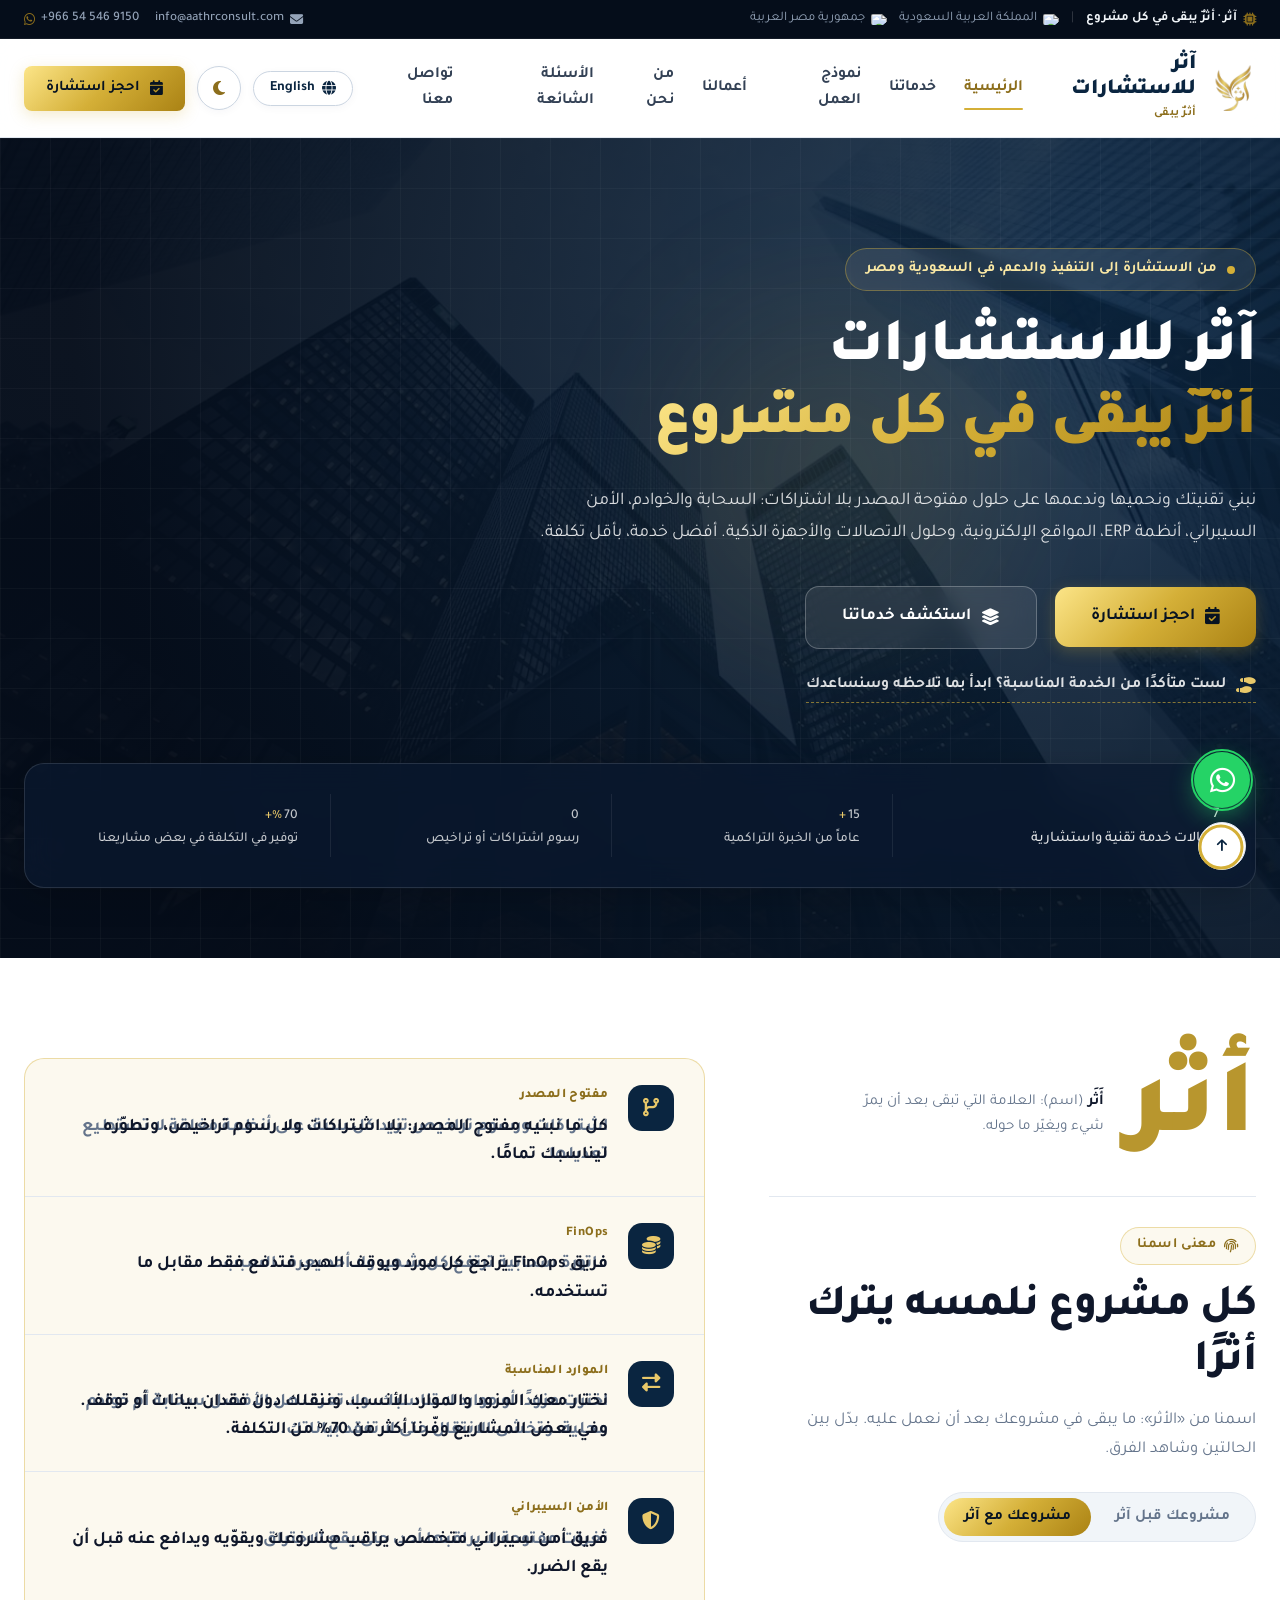
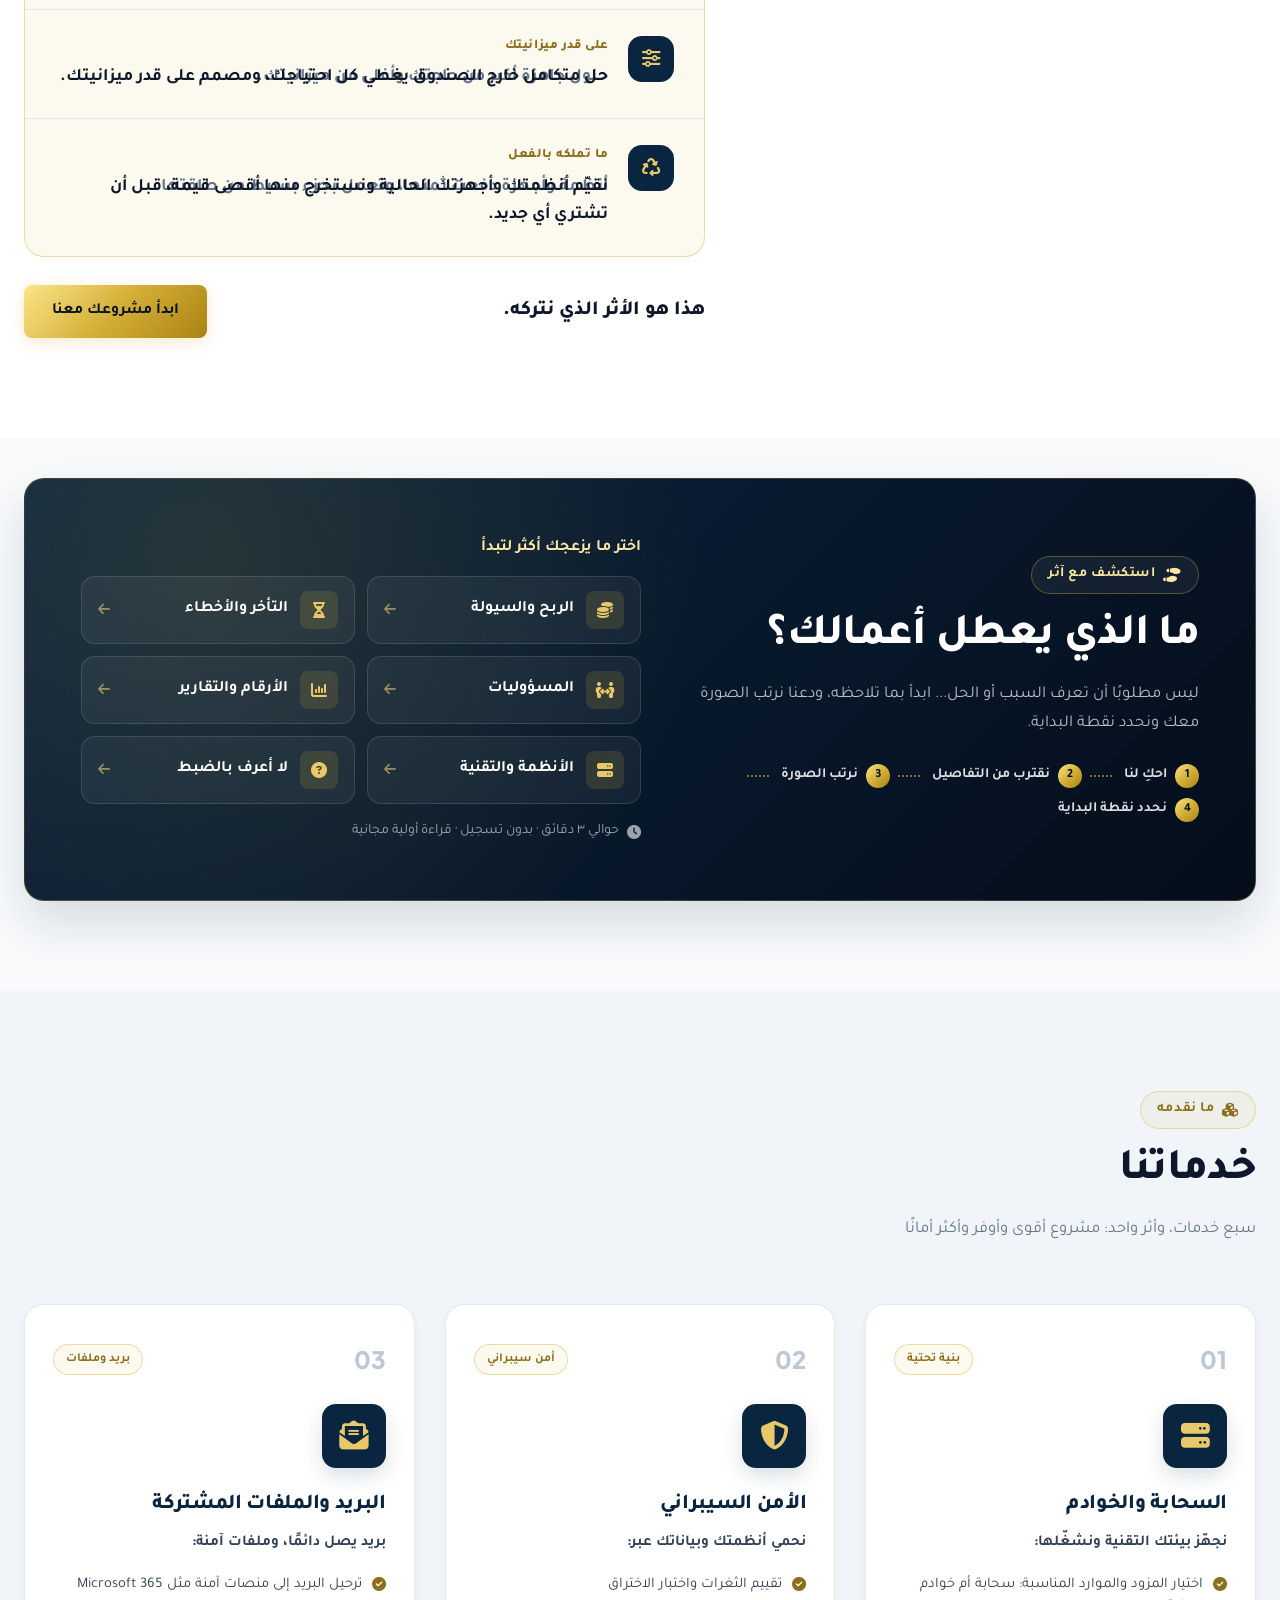
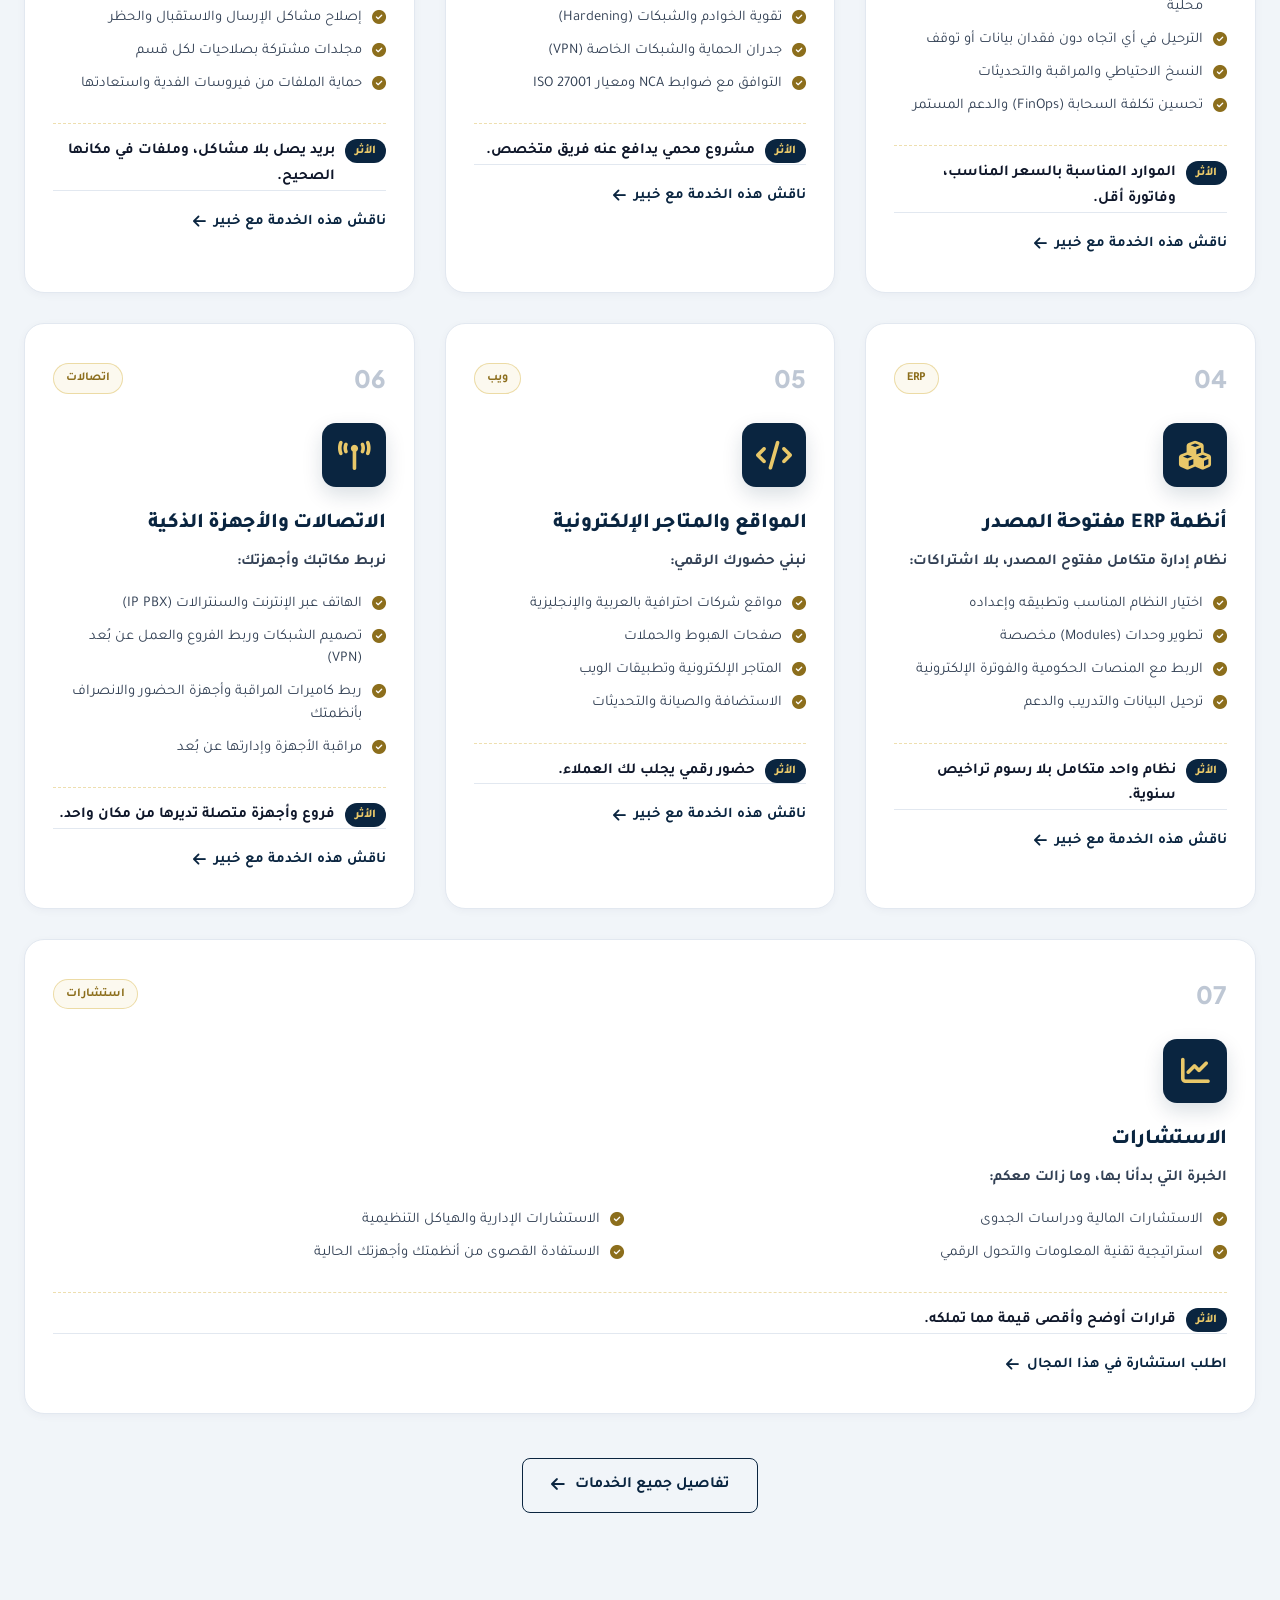
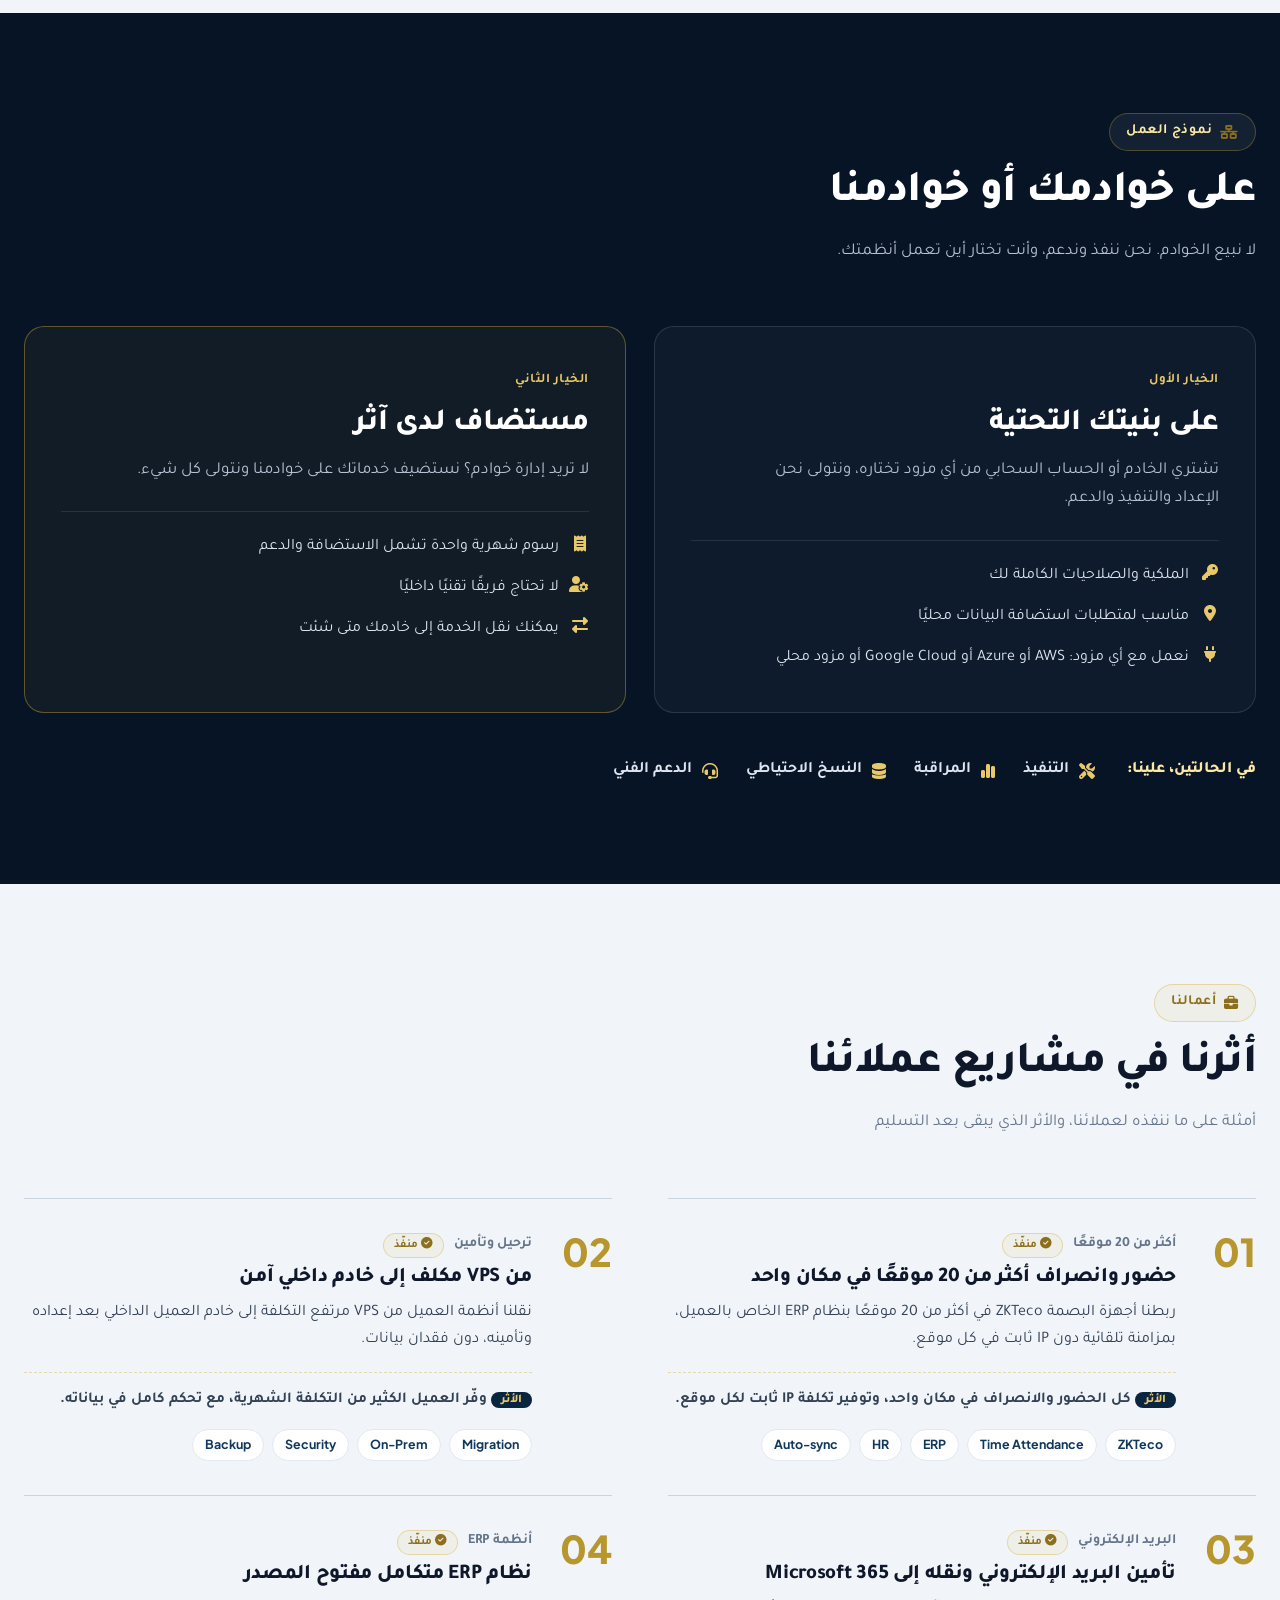
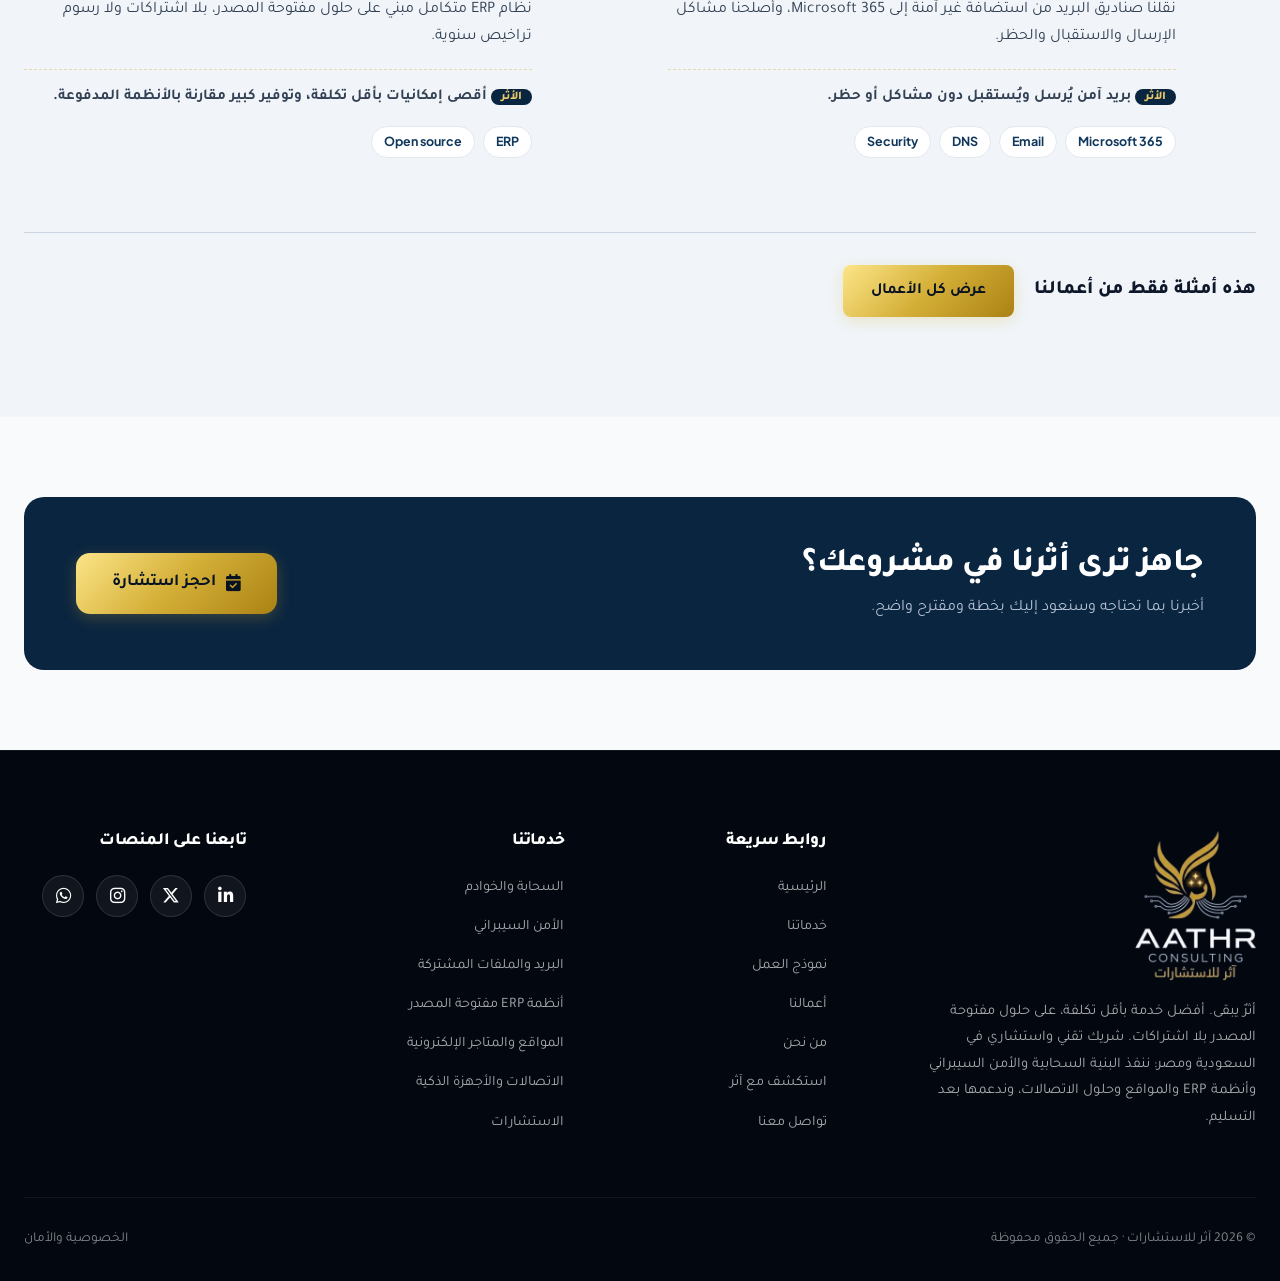
==== index.html @ d71a0e86 "Add Aathr Consulting website Bilingual (AR/EN) static site with the "Explore with Aathr" journey, ne" ====
<!DOCTYPE html>
<html lang="ar" dir="rtl" data-theme="light">

<head>
    <meta charset="UTF-8">
    <meta name="viewport" content="width=device-width, initial-scale=1.0">
    <meta name="description"
        content="آثر للاستشارات - أثرٌ يبقى: أفضل خدمة بأقل تكلفة على حلول مفتوحة المصدر بلا اشتراكات، في السعودية ومصر: السحابة والخوادم، الأمن السيبراني، أنظمة ERP مفتوحة المصدر، المواقع الإلكترونية، حلول الاتصالات والأجهزة الذكية، والاستشارات المالية والإدارية.">
    <meta name="keywords" content="حلول سحابية, أمن سيبراني, ERP مفتوح المصدر, Odoo, تطوير مواقع, سنترال IP, كاميرات مراقبة, استشارات, آثر للاستشارات, Aathr Consulting, Odoo Saudi Arabia, Odoo Egypt">
    <title>آثر للاستشارات | أثرٌ يبقى - Aathr, Impact that stays</title>

    <!-- Favicon -->
    <link rel="icon" type="image/png" sizes="32x32" href="assets/favicon-32.png">
    <link rel="icon" type="image/png" sizes="192x192" href="assets/icon-192.png">
    <link rel="apple-touch-icon" href="assets/apple-touch-icon.png">

    <!-- Preload the hero background (LCP element) -->
    <link rel="preload" as="image" href="assets/hero_bg.webp" type="image/webp">

    <!-- Preload the solid icon webfont: used above the fold (header, hero) before Font Awesome's CSS would otherwise discover it -->
    <link rel="preload" as="font" type="font/woff2" href="https://cdnjs.cloudflare.com/ajax/libs/font-awesome/6.4.0/webfonts/fa-solid-900.woff2" crossorigin>

    <!-- Google Fonts: Tajawal & Plus Jakarta Sans -->
    <link rel="preconnect" href="https://fonts.googleapis.com">
    <link rel="preconnect" href="https://fonts.gstatic.com" crossorigin>
    <link href="https://fonts.googleapis.com/css2?family=Plus+Jakarta+Sans:wght@400;500;600;700;800&family=Tajawal:wght@400;500;700;800;900&display=swap" rel="stylesheet">

    <!-- Font Awesome 6.4 -->
    <link rel="stylesheet" href="https://cdnjs.cloudflare.com/ajax/libs/font-awesome/6.4.0/css/all.min.css">

    <!-- Main Stylesheet -->
    <link rel="stylesheet" href="style.css">
</head>

<body>

    <!-- Skip Navigation for Accessibility -->
    <a href="#main-content" class="skip-link" data-lang="ar">تخطي إلى المحتوى الرئيسي</a>
    <a href="#main-content" class="skip-link" data-lang="en" style="display: none;">Skip to main content</a>

    <!-- Top Announcement / Regional Trust Bar -->
    <div class="top-announcement-bar">
        <div class="container announcement-content">
            <div class="announcement-badges">
                <span class="badge-pill">
                    <i class="fas fa-microchip text-gold"></i>
                    <span data-lang="ar">آثر · أثرٌ يبقى في كل مشروع</span>
                    <span data-lang="en" style="display: none;">Aathr · Impact that stays, in every project</span>
                </span>
                <span class="badge-separator">|</span>
                <span class="badge-item">
                    <img src="https://flagcdn.com/w20/sa.png" alt="KSA" class="flag-icon-xs">
                    <span data-lang="ar">المملكة العربية السعودية</span>
                    <span data-lang="en" style="display: none;">Saudi Arabia</span>
                </span>
                <span class="badge-item">
                    <img src="https://flagcdn.com/w20/eg.png" alt="Egypt" class="flag-icon-xs">
                    <span data-lang="ar">جمهورية مصر العربية</span>
                    <span data-lang="en" style="display: none;">Egypt</span>
                </span>
            </div>
            <div class="announcement-direct-contact">
                <a href="mailto:info@aathrconsult.com" class="top-link"><i class="fas fa-envelope"></i> info@aathrconsult.com</a>
                <a href="tel:+966545469150" class="top-link" dir="ltr"><i class="fab fa-whatsapp text-gold"></i> +966 54 546 9150</a>
            </div>
        </div>
    </div>

    <!-- Main Navigation Header -->
    <header class="header" id="mainHeader">
        <div class="container header-container">
            <a href="index.html" class="logo" aria-label="Aathr Consulting Home">
                <img src="assets/logo-mark.png" alt="Aathr Consulting Logo" class="brand-logo" width="46" height="46">
                <div class="logo-text-group">
                    <span class="logo-title" data-lang="ar">آثر للاستشارات</span>
                    <span class="logo-title" data-lang="en" style="display: none;">Aathr Consulting</span>
                    <span class="logo-tagline" data-lang="ar">أثرٌ يبقى</span>
                    <span class="logo-tagline" data-lang="en" style="display: none;">Impact that stays</span>
                </div>
            </a>

            <!-- Desktop & Mobile Navigation Links -->
            <nav class="nav" id="main-nav" role="navigation" aria-label="Main navigation">
                <ul class="nav-list">
                    <li>
                        <a href="index.html" class="nav-link active" aria-current="page" data-lang="ar">الرئيسية</a>
                        <a href="index.html" class="nav-link active" aria-current="page" data-lang="en" style="display: none;">Home</a>
                    </li>
                    <li>
                        <a href="services.html" class="nav-link" data-lang="ar">خدماتنا</a>
                        <a href="services.html" class="nav-link" data-lang="en" style="display: none;">Services</a>
                    </li>
                    <li>
                        <a href="how-we-work.html" class="nav-link" data-lang="ar">نموذج العمل</a>
                        <a href="how-we-work.html" class="nav-link" data-lang="en" style="display: none;">How We Work</a>
                    </li>
                    <li>
                        <a href="ourwork.html" class="nav-link" data-lang="ar">أعمالنا</a>
                        <a href="ourwork.html" class="nav-link" data-lang="en" style="display: none;">Our Work</a>
                    </li>
                    <li>
                        <a href="about.html" class="nav-link" data-lang="ar">من نحن</a>
                        <a href="about.html" class="nav-link" data-lang="en" style="display: none;">About Us</a>
                    </li>
                    <li>
                        <a href="faq.html" class="nav-link" data-lang="ar">الأسئلة الشائعة</a>
                        <a href="faq.html" class="nav-link" data-lang="en" style="display: none;">FAQ</a>
                    </li>
                    <li>
                        <a href="contact.html" class="nav-link" data-lang="ar">تواصل معنا</a>
                        <a href="contact.html" class="nav-link" data-lang="en" style="display: none;">Contact Us</a>
                    </li>
                </ul>

                <div class="mobile-nav-cta">
                    <a href="contact.html#consultation" class="btn btn-primary btn-block">
                        <span data-lang="ar">احجز استشارة</span>
                        <span data-lang="en" style="display: none;">Book a Consultation</span>
                    </a>
                </div>
            </nav>

            <!-- Header Utilities (Language, Theme, CTA) -->
            <div class="header-actions">
                <button id="langToggle" class="lang-toggle-btn" aria-label="Toggle Language">
                    <i class="fas fa-globe"></i>
                    <span id="langText">English</span>
                </button>

                <button id="themeToggle" class="theme-toggle-btn" aria-label="Toggle dark and light mode">
                    <i class="fas fa-moon moon-icon"></i>
                    <i class="fas fa-sun sun-icon"></i>
                </button>

                <a href="contact.html#consultation" class="btn btn-primary btn-header-cta hide-on-mobile">
                    <i class="fas fa-calendar-check"></i>
                    <span data-lang="ar">احجز استشارة</span>
                    <span data-lang="en" style="display: none;">Book a Consultation</span>
                </a>

                <button class="mobile-menu-btn" aria-label="Toggle navigation menu" aria-expanded="false" aria-controls="main-nav">
                    <span class="hamburger-line"></span>
                    <span class="hamburger-line"></span>
                    <span class="hamburger-line"></span>
                </button>
            </div>
        </div>
    </header>

    <!-- Mobile Drawer Overlay -->
    <div class="mobile-menu-overlay" aria-hidden="true"></div>

    <main id="main-content">

        <!-- ================= HERO SECTION ================= -->
        <section id="hero" class="hero-section">
            <div class="hero-backdrop">
                <div class="hero-gradient-overlay"></div>
                <div class="hero-mesh-glow"></div>
                <div class="hero-grid-pattern"></div>
            </div>

            <div class="container hero-container">
                <div class="hero-content">
                    <div class="hero-pill-badge" data-reveal="fade-up">
                        <span class="pulse-dot"></span>
                        <span data-lang="ar">من الاستشارة إلى التنفيذ والدعم، في السعودية ومصر</span>
                        <span data-lang="en" style="display: none;">From advice to implementation and support, across KSA & Egypt</span>
                    </div>

                    <h1 class="hero-main-title" data-reveal="fade-up" data-delay="100">
                        <span data-lang="ar">
                            آثر للاستشارات <br>
                            <span class="text-gold-gradient">أثرٌ يبقى في كل مشروع</span>
                        </span>
                        <span data-lang="en" style="display: none;" class="text-ltr">
                            Aathr Consulting <br>
                            <span class="text-gold-gradient">Impact that stays, in every project</span>
                        </span>
                    </h1>

                    <p class="hero-subtext" data-reveal="fade-up" data-delay="200">
                        <span data-lang="ar">
                            نبني تقنيتك ونحميها وندعمها على حلول مفتوحة المصدر بلا اشتراكات: السحابة والخوادم، الأمن السيبراني، أنظمة ERP، المواقع الإلكترونية، وحلول الاتصالات والأجهزة الذكية. أفضل خدمة، بأقل تكلفة.
                        </span>
                        <span data-lang="en" style="display: none;" class="text-ltr">
                            We build, secure and support your technology on open-source solutions with no subscriptions: cloud and servers, cybersecurity, ERP, websites, communications and IP devices. The best service, at the lowest cost.
                        </span>
                    </p>

                    <div class="hero-cta-group" data-reveal="fade-up" data-delay="300">
                        <a href="contact.html#consultation" class="btn btn-primary btn-lg">
                            <i class="fas fa-calendar-check"></i>
                            <span data-lang="ar">احجز استشارة</span>
                            <span data-lang="en" style="display: none;">Book a Consultation</span>
                        </a>

                        <a href="services.html" class="btn btn-outline-glass btn-lg">
                            <i class="fas fa-layer-group"></i>
                            <span data-lang="ar">استكشف خدماتنا</span>
                            <span data-lang="en" style="display: none;">Explore Our Services</span>
                        </a>
                    </div>

                    <a href="explore.html" class="hero-explore-link" data-reveal="fade-up" data-delay="350">
                        <i class="fas fa-shoe-prints"></i>
                        <span data-lang="ar">لست متأكدًا من الخدمة المناسبة؟ ابدأ بما تلاحظه وسنساعدك</span>
                        <span data-lang="en" style="display: none;">Not sure which service you need? Start with what you notice</span>
                    </a>
                </div>
            </div>

            <!-- Hero Trust Stats Ribbon -->
            <div class="hero-stats-wrapper">
                <div class="container">
                    <div class="hero-stats-grid">
                        <div class="stat-card stat-card--lead" data-reveal="fade-up" data-delay="100">
                            <div class="stat-info">
                                <p class="stat-number"><span class="counter" data-target="7">7</span></p>
                                <p data-lang="ar">مجالات خدمة تقنية واستشارية</p>
                                <p data-lang="en" style="display: none;">Technology & Consulting Service Lines</p>
                            </div>
                        </div>

                        <div class="stat-card" data-reveal="fade-up" data-delay="200">
                            <div class="stat-info">
                                <p class="stat-number"><span class="counter" data-target="15">15</span><span class="stat-plus">+</span></p>
                                <p data-lang="ar">عاماً من الخبرة التراكمية</p>
                                <p data-lang="en" style="display: none;">Years Cumulative Expertise</p>
                            </div>
                        </div>

                        <div class="stat-card" data-reveal="fade-up" data-delay="300">
                            <div class="stat-info">
                                <p class="stat-number">0</p>
                                <p data-lang="ar">رسوم اشتراكات أو تراخيص</p>
                                <p data-lang="en" style="display: none;">Subscription or license fees</p>
                            </div>
                        </div>

                        <div class="stat-card" data-reveal="fade-up" data-delay="400">
                            <div class="stat-info">
                                <p class="stat-number"><span class="counter" data-target="70">70</span><span class="stat-plus">%+</span></p>
                                <p data-lang="ar">توفير في التكلفة في بعض مشاريعنا</p>
                                <p data-lang="en" style="display: none;">Cost savings on some of our projects</p>
                            </div>
                        </div>
                    </div>
                </div>
            </div>
        </section>

        <!-- ================= IMPACT SECTION ================= -->
        <section id="impact" class="section impact-section" data-state="after">
            <div class="container impact-layout">
                <div class="impact-intro" data-reveal="fade-up">
                    <div class="impact-word">
                        <span class="impact-word-glyph" lang="ar">أثر</span>
                        <div class="impact-word-def">
                            <p data-lang="ar"><strong>أَثَر</strong> (اسم): العلامة التي تبقى بعد أن يمرّ شيء ويغيّر ما حوله.</p>
                            <p data-lang="en" style="display: none;" class="text-ltr"><strong>athar</strong> (noun): the mark that remains after something passes and changes what's around it.</p>
                        </div>
                    </div>

                    <div class="section-header section-header--start">
                        <span class="section-badge">
                            <i class="fas fa-fingerprint text-gold"></i>
                            <span data-lang="ar">معنى اسمنا</span>
                            <span data-lang="en" style="display: none;">The meaning of our name</span>
                        </span>
                        <h2 class="section-title" data-lang="ar">كل مشروع نلمسه يترك أثرًا</h2>
                        <h2 class="section-title text-ltr" data-lang="en" style="display: none;">Every project we touch leaves an athar</h2>
                        <p class="section-subtitle" data-lang="ar">اسمنا من «الأثر»: ما يبقى في مشروعك بعد أن نعمل عليه. بدّل بين الحالتين وشاهد الفرق.</p>
                        <p class="section-subtitle text-ltr" data-lang="en" style="display: none;">Our name comes from athar, Arabic for impact: what stays in your project after we've worked on it. Switch between the two and see the difference.</p>
                    </div>

                    <div class="impact-switch" role="group" aria-label="Before and with Aathr">
                        <button type="button" class="impact-switch-btn" data-impact-state="before" aria-pressed="false">
                            <span data-lang="ar">مشروعك قبل آثر</span>
                            <span data-lang="en" style="display: none;">Your project before Aathr</span>
                        </button>
                        <button type="button" class="impact-switch-btn" data-impact-state="after" aria-pressed="true">
                            <span data-lang="ar">مشروعك مع آثر</span>
                            <span data-lang="en" style="display: none;">Your project with Aathr</span>
                        </button>
                    </div>
                </div>

                <div class="impact-board" data-reveal="fade-up" data-delay="150">
                    <ol class="impact-rows">
                        <li class="impact-row" style="--i: 0">
                            <div class="impact-row-icon"><i class="fas fa-code-branch"></i></div>
                            <span class="impact-label" data-lang="ar">مفتوح المصدر</span>
                            <span class="impact-label" data-lang="en" style="display: none;">Open source</span>
                            <div class="impact-statement">
                                <div class="impact-before">
                                    <p data-lang="ar">اشتراكات ورسوم تراخيص تزيد كل سنة، على أنظمة مغلقة لا تستطيع تعديلها.</p>
                                    <p data-lang="en" style="display: none;" class="text-ltr">Subscriptions and license fees that grow every year, on closed systems you can't change.</p>
                                </div>
                                <div class="impact-after">
                                    <p data-lang="ar">كل ما نبنيه مفتوح المصدر: بلا اشتراكات ولا رسوم تراخيص، ونطوّره ليناسبك تمامًا.</p>
                                    <p data-lang="en" style="display: none;" class="text-ltr">Everything we build is open source: no subscriptions, no license fees, and developed to fit you exactly.</p>
                                </div>
                            </div>
                        </li>

                        <li class="impact-row" style="--i: 1">
                            <div class="impact-row-icon"><i class="fas fa-coins"></i></div>
                            <span class="impact-label" data-lang="ar">FinOps</span>
                            <span class="impact-label" data-lang="en" style="display: none;">FinOps</span>
                            <div class="impact-statement">
                                <div class="impact-before">
                                    <p data-lang="ar">فاتورة سحابية ترتفع كل شهر، ولا أحد يعرف السبب.</p>
                                    <p data-lang="en" style="display: none;" class="text-ltr">A cloud bill that climbs every month, and nobody knows why.</p>
                                </div>
                                <div class="impact-after">
                                    <p data-lang="ar">فريق FinOps يراجع كل مورد ويوقف الهدر، فتدفع فقط مقابل ما تستخدمه.</p>
                                    <p data-lang="en" style="display: none;" class="text-ltr">A FinOps team reviews every resource and stops the waste, so you pay only for what you use.</p>
                                </div>
                            </div>
                        </li>

                        <li class="impact-row" style="--i: 2">
                            <div class="impact-row-icon"><i class="fas fa-right-left"></i></div>
                            <span class="impact-label" data-lang="ar">الموارد المناسبة</span>
                            <span class="impact-label" data-lang="en" style="display: none;">The right resources</span>
                            <div class="impact-statement">
                                <div class="impact-before">
                                    <p data-lang="ar">اخترت مزودًا أو موارد لا تناسبك، ولا تعرف هل الأفضل سحابة أم خوادم محلية، وتخشى الانتقال حتى لا تفقد بياناتك.</p>
                                    <p data-lang="en" style="display: none;" class="text-ltr">You picked a provider or resources that don't fit, can't tell whether cloud or on-premise is better, and fear moving in case you lose data.</p>
                                </div>
                                <div class="impact-after">
                                    <p data-lang="ar">نختار معك المزود والموارد الأنسب، وننقلك دون فقدان بيانات أو توقف. وفي بعض المشاريع وفّرنا أكثر من 70% من التكلفة.</p>
                                    <p data-lang="en" style="display: none;" class="text-ltr">We choose the right provider and resources with you, and move you with no data loss or downtime. On some projects we've cut costs by more than 70%.</p>
                                </div>
                            </div>
                        </li>

                        <li class="impact-row" style="--i: 3">
                            <div class="impact-row-icon"><i class="fas fa-shield-halved"></i></div>
                            <span class="impact-label" data-lang="ar">الأمن السيبراني</span>
                            <span class="impact-label" data-lang="en" style="display: none;">Cybersecurity</span>
                            <div class="impact-statement">
                                <div class="impact-before">
                                    <p data-lang="ar">ثغرات مفتوحة لا يراقبها أحد، حتى يقع الاختراق.</p>
                                    <p data-lang="en" style="display: none;" class="text-ltr">Open gaps nobody is watching, until the breach happens.</p>
                                </div>
                                <div class="impact-after">
                                    <p data-lang="ar">فريق أمن سيبراني متخصص يراقب مشروعك ويقوّيه ويدافع عنه قبل أن يقع الضرر.</p>
                                    <p data-lang="en" style="display: none;" class="text-ltr">A dedicated cybersecurity team that monitors, hardens and defends your project before damage is done.</p>
                                </div>
                            </div>
                        </li>

                        <li class="impact-row" style="--i: 4">
                            <div class="impact-row-icon"><i class="fas fa-sliders"></i></div>
                            <span class="impact-label" data-lang="ar">على قدر ميزانيتك</span>
                            <span class="impact-label" data-lang="en" style="display: none;">Sized to your budget</span>
                            <div class="impact-statement">
                                <div class="impact-before">
                                    <p data-lang="ar">حلول جاهزة أكبر من حاجتك وأغلى من ميزانيتك.</p>
                                    <p data-lang="en" style="display: none;" class="text-ltr">Off-the-shelf packages bigger than your needs and pricier than your budget.</p>
                                </div>
                                <div class="impact-after">
                                    <p data-lang="ar">حل متكامل خارج الصندوق يغطي كل احتياجك، ومصمم على قدر ميزانيتك.</p>
                                    <p data-lang="en" style="display: none;" class="text-ltr">An out-of-the-box solution that covers everything you need, sized to your budget.</p>
                                </div>
                            </div>
                        </li>

                        <li class="impact-row" style="--i: 5">
                            <div class="impact-row-icon"><i class="fas fa-recycle"></i></div>
                            <span class="impact-label" data-lang="ar">ما تملكه بالفعل</span>
                            <span class="impact-label" data-lang="en" style="display: none;">What you already own</span>
                            <div class="impact-statement">
                                <div class="impact-before">
                                    <p data-lang="ar">أنظمة وأجهزة دفعت ثمنها، وتعمل بجزء بسيط من طاقتها.</p>
                                    <p data-lang="en" style="display: none;" class="text-ltr">Systems and hardware you paid for, running at a fraction of their capacity.</p>
                                </div>
                                <div class="impact-after">
                                    <p data-lang="ar">نقيّم أنظمتك وأجهزتك الحالية ونستخرج منها أقصى قيمة، قبل أن تشتري أي جديد.</p>
                                    <p data-lang="en" style="display: none;" class="text-ltr">We assess your current systems and hardware and get the most out of them, before you buy anything new.</p>
                                </div>
                            </div>
                        </li>
                    </ol>

                    <div class="impact-outro">
                        <p data-lang="ar">هذا هو الأثر الذي نتركه.</p>
                        <p data-lang="en" style="display: none;" class="text-ltr">That's the athar we leave.</p>
                        <a href="contact.html#consultation" class="btn btn-primary">
                            <span data-lang="ar">ابدأ مشروعك معنا</span>
                            <span data-lang="en" style="display: none;">Start your project with us</span>
                        </a>
                    </div>
                </div>
            </div>
        </section>

        <!-- ================= EXPLORE TEASER (first question of the journey) ================= -->
        <section id="explore-teaser" class="section explore-teaser-section">
            <div class="container">
                <div class="explore-teaser" data-reveal="fade-up">
                    <div class="explore-teaser-intro">
                        <span class="section-badge"><i class="fas fa-shoe-prints"></i>
                            <span data-lang="ar">استكشف مع آثر</span>
                            <span data-lang="en" style="display: none;">Explore with Aathr</span>
                        </span>
                        <h2 class="section-title" data-lang="ar">ما الذي يعطل أعمالك؟</h2>
                        <h2 class="section-title text-ltr" data-lang="en" style="display: none;">What is holding your business back?</h2>
                        <p class="section-subtitle" data-lang="ar">ليس مطلوبًا أن تعرف السبب أو الحل... ابدأ بما تلاحظه، ودعنا نرتب الصورة معك ونحدد نقطة البداية.</p>
                        <p class="section-subtitle text-ltr" data-lang="en" style="display: none;">You don't need to know the cause or the fix. Start with what you notice, and we'll put the picture together and find your starting point.</p>
                        <ol class="explore-teaser-steps">
                            <li><span data-lang="ar">احكِ لنا</span><span data-lang="en" style="display: none;">Tell us</span></li>
                            <li><span data-lang="ar">نقترب من التفاصيل</span><span data-lang="en" style="display: none;">A closer look</span></li>
                            <li><span data-lang="ar">نرتب الصورة</span><span data-lang="en" style="display: none;">Putting it together</span></li>
                            <li><span data-lang="ar">نحدد نقطة البداية</span><span data-lang="en" style="display: none;">Your starting point</span></li>
                        </ol>
                    </div>
                    <div class="explore-teaser-picker">
                        <p class="explore-teaser-prompt">
                            <span data-lang="ar">اختر ما يزعجك أكثر لتبدأ</span>
                            <span data-lang="en" style="display: none;">Pick what bothers you most to begin</span>
                        </p>
                        <div class="explore-teaser-chips">
                            <a href="explore.html?start=profit" class="explore-teaser-chip">
                                <span class="explore-teaser-chip-icon"><i class="fas fa-coins"></i></span>
                                <span data-lang="ar">الربح والسيولة</span>
                                <span data-lang="en" style="display: none;">Profit & cash flow</span>
                                <i class="fas fa-arrow-left explore-teaser-arrow ar-icon"></i>
                                <i class="fas fa-arrow-right explore-teaser-arrow en-icon" style="display: none;"></i>
                            </a>
                            <a href="explore.html?start=delays" class="explore-teaser-chip">
                                <span class="explore-teaser-chip-icon"><i class="fas fa-hourglass-half"></i></span>
                                <span data-lang="ar">التأخر والأخطاء</span>
                                <span data-lang="en" style="display: none;">Delays & errors</span>
                                <i class="fas fa-arrow-left explore-teaser-arrow ar-icon"></i>
                                <i class="fas fa-arrow-right explore-teaser-arrow en-icon" style="display: none;"></i>
                            </a>
                            <a href="explore.html?start=roles" class="explore-teaser-chip">
                                <span class="explore-teaser-chip-icon"><i class="fas fa-people-arrows"></i></span>
                                <span data-lang="ar">المسؤوليات</span>
                                <span data-lang="en" style="display: none;">Responsibilities</span>
                                <i class="fas fa-arrow-left explore-teaser-arrow ar-icon"></i>
                                <i class="fas fa-arrow-right explore-teaser-arrow en-icon" style="display: none;"></i>
                            </a>
                            <a href="explore.html?start=reports" class="explore-teaser-chip">
                                <span class="explore-teaser-chip-icon"><i class="fas fa-chart-column"></i></span>
                                <span data-lang="ar">الأرقام والتقارير</span>
                                <span data-lang="en" style="display: none;">Numbers & reports</span>
                                <i class="fas fa-arrow-left explore-teaser-arrow ar-icon"></i>
                                <i class="fas fa-arrow-right explore-teaser-arrow en-icon" style="display: none;"></i>
                            </a>
                            <a href="explore.html?start=tech" class="explore-teaser-chip">
                                <span class="explore-teaser-chip-icon"><i class="fas fa-server"></i></span>
                                <span data-lang="ar">الأنظمة والتقنية</span>
                                <span data-lang="en" style="display: none;">Systems & technology</span>
                                <i class="fas fa-arrow-left explore-teaser-arrow ar-icon"></i>
                                <i class="fas fa-arrow-right explore-teaser-arrow en-icon" style="display: none;"></i>
                            </a>
                            <a href="explore.html?start=unknown" class="explore-teaser-chip">
                                <span class="explore-teaser-chip-icon"><i class="fas fa-circle-question"></i></span>
                                <span data-lang="ar">لا أعرف بالضبط</span>
                                <span data-lang="en" style="display: none;">I'm not sure exactly</span>
                                <i class="fas fa-arrow-left explore-teaser-arrow ar-icon"></i>
                                <i class="fas fa-arrow-right explore-teaser-arrow en-icon" style="display: none;"></i>
                            </a>
                        </div>
                        <p class="explore-teaser-meta"><i class="fas fa-clock"></i>
                            <span data-lang="ar">حوالي ٣ دقائق · بدون تسجيل · قراءة أولية مجانية</span>
                            <span data-lang="en" style="display: none;">About 3 minutes · No sign-up · Free initial reading</span>
                        </p>
                    </div>
                </div>
            </div>
        </section>

        <!-- ================= SERVICES SECTION ================= -->
        <section id="services" class="section services-section">
            <div class="container">
                <div class="section-header section-header--start" data-reveal="fade-up">
                    <span class="section-badge">
                        <i class="fas fa-cubes text-gold"></i>
                        <span data-lang="ar">ما نقدمه</span>
                        <span data-lang="en" style="display: none;">What We Do</span>
                    </span>
                    <h2 class="section-title" data-lang="ar">خدماتنا</h2>
                    <h2 class="section-title text-ltr" data-lang="en" style="display: none;">Our Services</h2>
                    <p class="section-subtitle" data-lang="ar">سبع خدمات، وأثر واحد: مشروع أقوى وأوفر وأكثر أمانًا</p>
                    <p class="section-subtitle text-ltr" data-lang="en" style="display: none;">Seven services, one athar: a stronger, leaner, safer project</p>
                </div>

                <div class="services-grid">

                    <!-- Service 1: Cloud & Servers -->
                    <div class="service-deluxe-card" data-category="infra" data-reveal="fade-up" data-delay="100">
                        <div class="card-top-bar">
                            <span class="service-number">01</span>
                            <span class="service-category-tag" data-lang="ar">بنية تحتية</span>
                            <span class="service-category-tag" data-lang="en" style="display: none;">Infrastructure</span>
                        </div>
                        <div class="service-icon-wrapper">
                            <i class="fas fa-server"></i>
                        </div>
                        <div class="service-body">
                            <div data-lang="ar">
                                <h3 class="service-card-title">السحابة والخوادم</h3>
                                <p class="service-card-intro">نجهّز بيئتك التقنية ونشغّلها:</p>
                                <ul class="service-features-list">
                                    <li><i class="fas fa-circle-check text-gold"></i> <span>اختيار المزود والموارد المناسبة: سحابة أم خوادم محلية</span></li>
                                    <li><i class="fas fa-circle-check text-gold"></i> <span>الترحيل في أي اتجاه دون فقدان بيانات أو توقف</span></li>
                                    <li><i class="fas fa-circle-check text-gold"></i> <span>النسخ الاحتياطي والمراقبة والتحديثات</span></li>
                                    <li><i class="fas fa-circle-check text-gold"></i> <span>تحسين تكلفة السحابة (FinOps) والدعم المستمر</span></li>
                                </ul>
                                <p class="athar-line"><span class="athar-tag">الأثر</span> الموارد المناسبة بالسعر المناسب، وفاتورة أقل.</p>
                            </div>
                            <div data-lang="en" style="display: none;" class="text-ltr">
                                <h3 class="service-card-title">Cloud & Servers</h3>
                                <p class="service-card-intro">We set up and run your environment:</p>
                                <ul class="service-features-list">
                                    <li><i class="fas fa-circle-check text-gold"></i> <span>Choosing the right provider and resources: cloud or on-premise</span></li>
                                    <li><i class="fas fa-circle-check text-gold"></i> <span>Migration in any direction, with no data loss or downtime</span></li>
                                    <li><i class="fas fa-circle-check text-gold"></i> <span>Backups, monitoring and updates</span></li>
                                    <li><i class="fas fa-circle-check text-gold"></i> <span>Cloud cost optimization (FinOps) and ongoing support</span></li>
                                </ul>
                                <p class="athar-line"><span class="athar-tag">The athar</span> The right resources at the right price, and a smaller bill.</p>
                            </div>
                        </div>
                        <div class="service-card-footer">
                            <a href="contact.html?service=cloud#consultation" class="service-action-link" data-service-select="cloud">
                                <span data-lang="ar">ناقش هذه الخدمة مع خبير</span>
                                <span data-lang="en" style="display: none;">Discuss this with an expert</span>
                                <i class="fas fa-arrow-left ar-icon"></i>
                                <i class="fas fa-arrow-right en-icon" style="display: none;"></i>
                            </a>
                        </div>
                    </div>

                    <!-- Service 2: Cybersecurity -->
                    <div class="service-deluxe-card" data-category="infra" data-reveal="fade-up" data-delay="150">
                        <div class="card-top-bar">
                            <span class="service-number">02</span>
                            <span class="service-category-tag" data-lang="ar">أمن سيبراني</span>
                            <span class="service-category-tag" data-lang="en" style="display: none;">Security</span>
                        </div>
                        <div class="service-icon-wrapper">
                            <i class="fas fa-shield-halved"></i>
                        </div>
                        <div class="service-body">
                            <div data-lang="ar">
                                <h3 class="service-card-title">الأمن السيبراني</h3>
                                <p class="service-card-intro">نحمي أنظمتك وبياناتك عبر:</p>
                                <ul class="service-features-list">
                                    <li><i class="fas fa-circle-check text-gold"></i> <span>تقييم الثغرات واختبار الاختراق</span></li>
                                    <li><i class="fas fa-circle-check text-gold"></i> <span>تقوية الخوادم والشبكات (Hardening)</span></li>
                                    <li><i class="fas fa-circle-check text-gold"></i> <span>جدران الحماية والشبكات الخاصة (VPN)</span></li>
                                    <li><i class="fas fa-circle-check text-gold"></i> <span>التوافق مع ضوابط NCA ومعيار ISO 27001</span></li>
                                </ul>
                                <p class="athar-line"><span class="athar-tag">الأثر</span> مشروع محمي يدافع عنه فريق متخصص.</p>
                            </div>
                            <div data-lang="en" style="display: none;" class="text-ltr">
                                <h3 class="service-card-title">Cybersecurity</h3>
                                <p class="service-card-intro">Protecting your systems and data through:</p>
                                <ul class="service-features-list">
                                    <li><i class="fas fa-circle-check text-gold"></i> <span>Vulnerability assessment and penetration testing</span></li>
                                    <li><i class="fas fa-circle-check text-gold"></i> <span>Server and network hardening</span></li>
                                    <li><i class="fas fa-circle-check text-gold"></i> <span>Firewalls and VPNs</span></li>
                                    <li><i class="fas fa-circle-check text-gold"></i> <span>NCA controls and ISO 27001 alignment</span></li>
                                </ul>
                                <p class="athar-line"><span class="athar-tag">The athar</span> A protected project, defended by a dedicated team.</p>
                            </div>
                        </div>
                        <div class="service-card-footer">
                            <a href="contact.html?service=security#consultation" class="service-action-link" data-service-select="security">
                                <span data-lang="ar">ناقش هذه الخدمة مع خبير</span>
                                <span data-lang="en" style="display: none;">Discuss this with an expert</span>
                                <i class="fas fa-arrow-left ar-icon"></i>
                                <i class="fas fa-arrow-right en-icon" style="display: none;"></i>
                            </a>
                        </div>
                    </div>

                    <!-- Service 3: Email & shared files -->
                    <div class="service-deluxe-card" data-category="infra" data-reveal="fade-up" data-delay="200">
                        <div class="card-top-bar">
                            <span class="service-number">03</span>
                            <span class="service-category-tag" data-lang="ar">بريد وملفات</span>
                            <span class="service-category-tag" data-lang="en" style="display: none;">Email & files</span>
                        </div>
                        <div class="service-icon-wrapper">
                            <i class="fas fa-envelope-open-text"></i>
                        </div>
                        <div class="service-body">
                            <div data-lang="ar">
                                <h3 class="service-card-title">البريد والملفات المشتركة</h3>
                                <p class="service-card-intro">بريد يصل دائمًا، وملفات آمنة:</p>
                                <ul class="service-features-list">
                                    <li><i class="fas fa-circle-check text-gold"></i> <span>ترحيل البريد إلى منصات آمنة مثل Microsoft 365</span></li>
                                    <li><i class="fas fa-circle-check text-gold"></i> <span>إصلاح مشاكل الإرسال والاستقبال والحظر</span></li>
                                    <li><i class="fas fa-circle-check text-gold"></i> <span>مجلدات مشتركة بصلاحيات لكل قسم</span></li>
                                    <li><i class="fas fa-circle-check text-gold"></i> <span>حماية الملفات من فيروسات الفدية واستعادتها</span></li>
                                </ul>
                                <p class="athar-line"><span class="athar-tag">الأثر</span> بريد يصل بلا مشاكل، وملفات في مكانها الصحيح.</p>
                            </div>
                            <div data-lang="en" style="display: none;" class="text-ltr">
                                <h3 class="service-card-title">Email & Shared Files</h3>
                                <p class="service-card-intro">Email that arrives, files that are safe:</p>
                                <ul class="service-features-list">
                                    <li><i class="fas fa-circle-check text-gold"></i> <span>Moving email to secure platforms such as Microsoft 365</span></li>
                                    <li><i class="fas fa-circle-check text-gold"></i> <span>Fixing sending, receiving and blocking problems</span></li>
                                    <li><i class="fas fa-circle-check text-gold"></i> <span>Shared folders with permissions per department</span></li>
                                    <li><i class="fas fa-circle-check text-gold"></i> <span>Protecting files from ransomware, and restoring them</span></li>
                                </ul>
                                <p class="athar-line"><span class="athar-tag">The athar</span> Email that arrives without problems, and files where they belong.</p>
                            </div>
                        </div>
                        <div class="service-card-footer">
                            <a href="contact.html?service=files#consultation" class="service-action-link" data-service-select="files">
                                <span data-lang="ar">ناقش هذه الخدمة مع خبير</span>
                                <span data-lang="en" style="display: none;">Discuss this with an expert</span>
                                <i class="fas fa-arrow-left ar-icon"></i>
                                <i class="fas fa-arrow-right en-icon" style="display: none;"></i>
                            </a>
                        </div>
                    </div>

                    <!-- Service 3: Open-source ERP -->
                    <div class="service-deluxe-card" data-category="apps" data-reveal="fade-up" data-delay="200">
                        <div class="card-top-bar">
                            <span class="service-number">04</span>
                            <span class="service-category-tag">ERP</span>
                        </div>
                        <div class="service-icon-wrapper">
                            <i class="fas fa-cubes"></i>
                        </div>
                        <div class="service-body">
                            <div data-lang="ar">
                                <h3 class="service-card-title">أنظمة ERP مفتوحة المصدر</h3>
                                <p class="service-card-intro">نظام إدارة متكامل مفتوح المصدر، بلا اشتراكات:</p>
                                <ul class="service-features-list">
                                    <li><i class="fas fa-circle-check text-gold"></i> <span>اختيار النظام المناسب وتطبيقه وإعداده</span></li>
                                    <li><i class="fas fa-circle-check text-gold"></i> <span>تطوير وحدات (Modules) مخصصة</span></li>
                                    <li><i class="fas fa-circle-check text-gold"></i> <span>الربط مع المنصات الحكومية والفوترة الإلكترونية</span></li>
                                    <li><i class="fas fa-circle-check text-gold"></i> <span>ترحيل البيانات والتدريب والدعم</span></li>
                                </ul>
                                <p class="athar-line"><span class="athar-tag">الأثر</span> نظام واحد متكامل بلا رسوم تراخيص سنوية.</p>
                            </div>
                            <div data-lang="en" style="display: none;" class="text-ltr">
                                <h3 class="service-card-title">Open-source ERP Systems</h3>
                                <p class="service-card-intro">A complete open-source business system, with no subscriptions:</p>
                                <ul class="service-features-list">
                                    <li><i class="fas fa-circle-check text-gold"></i> <span>Choosing, implementing and setting up the right system</span></li>
                                    <li><i class="fas fa-circle-check text-gold"></i> <span>Custom module development</span></li>
                                    <li><i class="fas fa-circle-check text-gold"></i> <span>Government platform integration and e-invoicing</span></li>
                                    <li><i class="fas fa-circle-check text-gold"></i> <span>Data migration, training and support</span></li>
                                </ul>
                                <p class="athar-line"><span class="athar-tag">The athar</span> One complete system with no annual license fees.</p>
                            </div>
                        </div>
                        <div class="service-card-footer">
                            <a href="contact.html?service=erp#consultation" class="service-action-link" data-service-select="erp">
                                <span data-lang="ar">ناقش هذه الخدمة مع خبير</span>
                                <span data-lang="en" style="display: none;">Discuss this with an expert</span>
                                <i class="fas fa-arrow-left ar-icon"></i>
                                <i class="fas fa-arrow-right en-icon" style="display: none;"></i>
                            </a>
                        </div>
                    </div>

                    <!-- Service 4: Websites & Online Stores -->
                    <div class="service-deluxe-card" data-category="apps" data-reveal="fade-up" data-delay="250">
                        <div class="card-top-bar">
                            <span class="service-number">05</span>
                            <span class="service-category-tag" data-lang="ar">ويب</span>
                            <span class="service-category-tag" data-lang="en" style="display: none;">Web</span>
                        </div>
                        <div class="service-icon-wrapper">
                            <i class="fas fa-code"></i>
                        </div>
                        <div class="service-body">
                            <div data-lang="ar">
                                <h3 class="service-card-title">المواقع والمتاجر الإلكترونية</h3>
                                <p class="service-card-intro">نبني حضورك الرقمي:</p>
                                <ul class="service-features-list">
                                    <li><i class="fas fa-circle-check text-gold"></i> <span>مواقع شركات احترافية بالعربية والإنجليزية</span></li>
                                    <li><i class="fas fa-circle-check text-gold"></i> <span>صفحات الهبوط والحملات</span></li>
                                    <li><i class="fas fa-circle-check text-gold"></i> <span>المتاجر الإلكترونية وتطبيقات الويب</span></li>
                                    <li><i class="fas fa-circle-check text-gold"></i> <span>الاستضافة والصيانة والتحديثات</span></li>
                                </ul>
                                <p class="athar-line"><span class="athar-tag">الأثر</span> حضور رقمي يجلب لك العملاء.</p>
                            </div>
                            <div data-lang="en" style="display: none;" class="text-ltr">
                                <h3 class="service-card-title">Websites & Online Stores</h3>
                                <p class="service-card-intro">Building your online presence:</p>
                                <ul class="service-features-list">
                                    <li><i class="fas fa-circle-check text-gold"></i> <span>Professional bilingual company websites</span></li>
                                    <li><i class="fas fa-circle-check text-gold"></i> <span>Landing and campaign pages</span></li>
                                    <li><i class="fas fa-circle-check text-gold"></i> <span>Online stores and web apps</span></li>
                                    <li><i class="fas fa-circle-check text-gold"></i> <span>Hosting, maintenance and updates</span></li>
                                </ul>
                                <p class="athar-line"><span class="athar-tag">The athar</span> An online presence that brings you clients.</p>
                            </div>
                        </div>
                        <div class="service-card-footer">
                            <a href="contact.html?service=web#consultation" class="service-action-link" data-service-select="web">
                                <span data-lang="ar">ناقش هذه الخدمة مع خبير</span>
                                <span data-lang="en" style="display: none;">Discuss this with an expert</span>
                                <i class="fas fa-arrow-left ar-icon"></i>
                                <i class="fas fa-arrow-right en-icon" style="display: none;"></i>
                            </a>
                        </div>
                    </div>

                    <!-- Service 5: Communications & IP Devices -->
                    <div class="service-deluxe-card" data-category="infra" data-reveal="fade-up" data-delay="300">
                        <div class="card-top-bar">
                            <span class="service-number">06</span>
                            <span class="service-category-tag" data-lang="ar">اتصالات</span>
                            <span class="service-category-tag" data-lang="en" style="display: none;">Communications</span>
                        </div>
                        <div class="service-icon-wrapper">
                            <i class="fas fa-tower-broadcast"></i>
                        </div>
                        <div class="service-body">
                            <div data-lang="ar">
                                <h3 class="service-card-title">الاتصالات والأجهزة الذكية</h3>
                                <p class="service-card-intro">نربط مكاتبك وأجهزتك:</p>
                                <ul class="service-features-list">
                                    <li><i class="fas fa-circle-check text-gold"></i> <span>الهاتف عبر الإنترنت والسنترالات (IP PBX)</span></li>
                                    <li><i class="fas fa-circle-check text-gold"></i> <span>تصميم الشبكات وربط الفروع والعمل عن بُعد (VPN)</span></li>
                                    <li><i class="fas fa-circle-check text-gold"></i> <span>ربط كاميرات المراقبة وأجهزة الحضور والانصراف بأنظمتك</span></li>
                                    <li><i class="fas fa-circle-check text-gold"></i> <span>مراقبة الأجهزة وإدارتها عن بُعد</span></li>
                                </ul>
                                <p class="athar-line"><span class="athar-tag">الأثر</span> فروع وأجهزة متصلة تديرها من مكان واحد.</p>
                            </div>
                            <div data-lang="en" style="display: none;" class="text-ltr">
                                <h3 class="service-card-title">Communications & IP Devices</h3>
                                <p class="service-card-intro">Connecting your offices and devices:</p>
                                <ul class="service-features-list">
                                    <li><i class="fas fa-circle-check text-gold"></i> <span>IP telephony and PBX systems</span></li>
                                    <li><i class="fas fa-circle-check text-gold"></i> <span>Network design, branch connectivity and remote work (VPN)</span></li>
                                    <li><i class="fas fa-circle-check text-gold"></i> <span>Connecting cameras and time-attendance machines to your systems</span></li>
                                    <li><i class="fas fa-circle-check text-gold"></i> <span>Remote device monitoring and management</span></li>
                                </ul>
                                <p class="athar-line"><span class="athar-tag">The athar</span> Branches and devices you manage from one place.</p>
                            </div>
                        </div>
                        <div class="service-card-footer">
                            <a href="contact.html?service=comms#consultation" class="service-action-link" data-service-select="comms">
                                <span data-lang="ar">ناقش هذه الخدمة مع خبير</span>
                                <span data-lang="en" style="display: none;">Discuss this with an expert</span>
                                <i class="fas fa-arrow-left ar-icon"></i>
                                <i class="fas fa-arrow-right en-icon" style="display: none;"></i>
                            </a>
                        </div>
                    </div>

                    <!-- Service 6: Consulting (the original practice) -->
                    <div class="service-deluxe-card" data-category="consulting" data-reveal="fade-up" data-delay="350">
                        <div class="card-top-bar">
                            <span class="service-number">07</span>
                            <span class="service-category-tag" data-lang="ar">استشارات</span>
                            <span class="service-category-tag" data-lang="en" style="display: none;">Consulting</span>
                        </div>
                        <div class="service-icon-wrapper">
                            <i class="fas fa-chart-line"></i>
                        </div>
                        <div class="service-body">
                            <div data-lang="ar">
                                <h3 class="service-card-title">الاستشارات</h3>
                                <p class="service-card-intro">الخبرة التي بدأنا بها، وما زالت معكم:</p>
                                <ul class="service-features-list">
                                    <li><i class="fas fa-circle-check text-gold"></i> <span>الاستشارات المالية ودراسات الجدوى</span></li>
                                    <li><i class="fas fa-circle-check text-gold"></i> <span>الاستشارات الإدارية والهياكل التنظيمية</span></li>
                                    <li><i class="fas fa-circle-check text-gold"></i> <span>استراتيجية تقنية المعلومات والتحول الرقمي</span></li>
                                    <li><i class="fas fa-circle-check text-gold"></i> <span>الاستفادة القصوى من أنظمتك وأجهزتك الحالية</span></li>
                                </ul>
                                <p class="athar-line"><span class="athar-tag">الأثر</span> قرارات أوضح وأقصى قيمة مما تملكه.</p>
                            </div>
                            <div data-lang="en" style="display: none;" class="text-ltr">
                                <h3 class="service-card-title">Consulting</h3>
                                <p class="service-card-intro">Where we started, and still here for you:</p>
                                <ul class="service-features-list">
                                    <li><i class="fas fa-circle-check text-gold"></i> <span>Financial advisory and feasibility studies</span></li>
                                    <li><i class="fas fa-circle-check text-gold"></i> <span>Management consulting and org structures</span></li>
                                    <li><i class="fas fa-circle-check text-gold"></i> <span>IT strategy and digital transformation</span></li>
                                    <li><i class="fas fa-circle-check text-gold"></i> <span>Getting the most from the systems and hardware you own</span></li>
                                </ul>
                                <p class="athar-line"><span class="athar-tag">The athar</span> Clearer decisions and full value from what you own.</p>
                            </div>
                        </div>
                        <div class="service-card-footer">
                            <a href="contact.html?service=consulting#consultation" class="service-action-link" data-service-select="consulting">
                                <span data-lang="ar">اطلب استشارة في هذا المجال</span>
                                <span data-lang="en" style="display: none;">Request a consultation</span>
                                <i class="fas fa-arrow-left ar-icon"></i>
                                <i class="fas fa-arrow-right en-icon" style="display: none;"></i>
                            </a>
                        </div>
                    </div>

                </div>

                <div class="section-more-link" data-reveal="fade-up">
                    <a href="services.html" class="btn btn-outline-dark">
                        <span data-lang="ar">تفاصيل جميع الخدمات</span>
                        <span data-lang="en" style="display: none;">All service details</span>
                        <i class="fas fa-arrow-left ar-icon"></i>
                        <i class="fas fa-arrow-right en-icon" style="display: none;"></i>
                    </a>
                </div>
            </div>
        </section>

        <!-- ================= DELIVERY MODEL SECTION ================= -->
        <section id="delivery" class="section delivery-section">
            <div class="container">
                <div class="section-header section-header--start" data-reveal="fade-up">
                    <span class="section-badge">
                        <i class="fas fa-network-wired text-gold"></i>
                        <span data-lang="ar">نموذج العمل</span>
                        <span data-lang="en" style="display: none;">How We Work</span>
                    </span>
                    <h2 class="section-title" data-lang="ar">على خوادمك أو خوادمنا</h2>
                    <h2 class="section-title text-ltr" data-lang="en" style="display: none;">Your servers or ours</h2>
                    <p class="section-subtitle" data-lang="ar">لا نبيع الخوادم. نحن ننفذ وندعم، وأنت تختار أين تعمل أنظمتك.</p>
                    <p class="section-subtitle text-ltr" data-lang="en" style="display: none;">We don't sell servers. We implement and support, and you choose where your systems run.</p>
                </div>

                <div class="delivery-options">
                    <div class="delivery-option" data-reveal="fade-up" data-delay="100">
                        <span class="delivery-option-label" data-lang="ar">الخيار الأول</span>
                        <span class="delivery-option-label" data-lang="en" style="display: none;">Option one</span>
                        <div data-lang="ar">
                            <h3>على بنيتك التحتية</h3>
                            <p>تشتري الخادم أو الحساب السحابي من أي مزود تختاره، ونتولى نحن الإعداد والتنفيذ والدعم.</p>
                            <ul class="delivery-points">
                                <li><i class="fas fa-key"></i> الملكية والصلاحيات الكاملة لك</li>
                                <li><i class="fas fa-location-dot"></i> مناسب لمتطلبات استضافة البيانات محليًا</li>
                                <li><i class="fas fa-plug"></i> نعمل مع أي مزود: AWS أو Azure أو Google Cloud أو مزود محلي</li>
                            </ul>
                        </div>
                        <div data-lang="en" style="display: none;" class="text-ltr">
                            <h3>On your infrastructure</h3>
                            <p>You buy the VPS or cloud account from any provider you like. We set it up, implement and support it.</p>
                            <ul class="delivery-points">
                                <li><i class="fas fa-key"></i> Full ownership and access stay with you</li>
                                <li><i class="fas fa-location-dot"></i> Fits local data residency requirements</li>
                                <li><i class="fas fa-plug"></i> Any provider: AWS, Azure, Google Cloud or a local host</li>
                            </ul>
                        </div>
                    </div>

                    <div class="delivery-option delivery-option--hosted" data-reveal="fade-up" data-delay="200">
                        <span class="delivery-option-label" data-lang="ar">الخيار الثاني</span>
                        <span class="delivery-option-label" data-lang="en" style="display: none;">Option two</span>
                        <div data-lang="ar">
                            <h3>مستضاف لدى آثر</h3>
                            <p>لا تريد إدارة خوادم؟ نستضيف خدماتك على خوادمنا ونتولى كل شيء.</p>
                            <ul class="delivery-points">
                                <li><i class="fas fa-receipt"></i> رسوم شهرية واحدة تشمل الاستضافة والدعم</li>
                                <li><i class="fas fa-user-gear"></i> لا تحتاج فريقًا تقنيًا داخليًا</li>
                                <li><i class="fas fa-right-left"></i> يمكنك نقل الخدمة إلى خادمك متى شئت</li>
                            </ul>
                        </div>
                        <div data-lang="en" style="display: none;" class="text-ltr">
                            <h3>Hosted by Aathr</h3>
                            <p>Don't want to manage servers? We host your services on our infrastructure and handle everything.</p>
                            <ul class="delivery-points">
                                <li><i class="fas fa-receipt"></i> One monthly fee covering hosting and support</li>
                                <li><i class="fas fa-user-gear"></i> No in-house IT team needed</li>
                                <li><i class="fas fa-right-left"></i> Move to your own server whenever you want</li>
                            </ul>
                        </div>
                    </div>
                </div>

                <div class="delivery-always" data-reveal="fade-up">
                    <p class="delivery-always-title" data-lang="ar">في الحالتين، علينا:</p>
                    <p class="delivery-always-title" data-lang="en" style="display: none;">Either way, we handle:</p>
                    <ul class="delivery-always-list">
                        <li><i class="fas fa-screwdriver-wrench"></i> <span data-lang="ar">التنفيذ</span><span data-lang="en" style="display: none;">Implementation</span></li>
                        <li><i class="fas fa-chart-simple"></i> <span data-lang="ar">المراقبة</span><span data-lang="en" style="display: none;">Monitoring</span></li>
                        <li><i class="fas fa-database"></i> <span data-lang="ar">النسخ الاحتياطي</span><span data-lang="en" style="display: none;">Backups</span></li>
                        <li><i class="fas fa-headset"></i> <span data-lang="ar">الدعم الفني</span><span data-lang="en" style="display: none;">Technical support</span></li>
                    </ul>
                </div>
            </div>
        </section>

        <!-- ================= WORK / PORTFOLIO SECTION ================= -->
        <section id="work" class="section work-section">
            <div class="container">
                <div class="section-header section-header--start" data-reveal="fade-up">
                    <span class="section-badge">
                        <i class="fas fa-briefcase text-gold"></i>
                        <span data-lang="ar">أعمالنا</span>
                        <span data-lang="en" style="display: none;">Our Work</span>
                    </span>
                    <h2 class="section-title" data-lang="ar">أثرنا في مشاريع عملائنا</h2>
                    <h2 class="section-title text-ltr" data-lang="en" style="display: none;">Our athar on client projects</h2>
                    <p class="section-subtitle" data-lang="ar">أمثلة على ما ننفذه لعملائنا، والأثر الذي يبقى بعد التسليم</p>
                    <p class="section-subtitle text-ltr" data-lang="en" style="display: none;">Examples of what we deliver, and the impact that stays after handover</p>
                </div>

                <div class="work-list">
                    <article class="work-item" id="project-01" data-category="comms" data-reveal="fade-up" data-delay="100">
                        <span class="work-index">01</span>
                        <div class="work-body">
                            <p class="work-meta">
                                <span data-lang="ar">أكثر من 20 موقعًا</span>
                                <span data-lang="en" style="display: none;">20+ sites</span>
                                <span class="work-done-chip" data-lang="ar"><i class="fas fa-circle-check"></i> منفّذ</span>
                                <span class="work-done-chip" data-lang="en" style="display: none;"><i class="fas fa-circle-check"></i> Delivered</span>
                            </p>
                            <h3 data-lang="ar">حضور وانصراف أكثر من 20 موقعًا في مكان واحد</h3>
                            <h3 data-lang="en" style="display: none;">Time attendance for 20+ sites in one place</h3>
                            <p class="work-summary" data-lang="ar">ربطنا أجهزة البصمة ZKTeco في أكثر من 20 موقعًا بنظام ERP الخاص بالعميل، بمزامنة تلقائية دون IP ثابت في كل موقع.</p>
                            <p class="work-summary" data-lang="en" style="display: none;">We connected ZKTeco machines across 20+ sites to the client's ERP, with automatic sync and no static IP per site.</p>
                            <p class="athar-line" data-lang="ar"><span class="athar-tag">الأثر</span> كل الحضور والانصراف في مكان واحد، وتوفير تكلفة IP ثابت لكل موقع.</p>
                            <p class="athar-line" data-lang="en" style="display: none;"><span class="athar-tag">The athar</span> All attendance in one place, and no static IP to pay for at each site.</p>
                            <ul class="work-tags"><li>ZKTeco</li><li>Time Attendance</li><li>ERP</li><li>HR</li><li>Auto-sync</li></ul>
                        </div>
                    </article>

                    <article class="work-item" id="project-02" data-category="infra" data-reveal="fade-up" data-delay="150">
                        <span class="work-index">02</span>
                        <div class="work-body">
                            <p class="work-meta">
                                <span data-lang="ar">ترحيل وتأمين</span>
                                <span data-lang="en" style="display: none;">Migration & security</span>
                                <span class="work-done-chip" data-lang="ar"><i class="fas fa-circle-check"></i> منفّذ</span>
                                <span class="work-done-chip" data-lang="en" style="display: none;"><i class="fas fa-circle-check"></i> Delivered</span>
                            </p>
                            <h3 data-lang="ar">من VPS مكلف إلى خادم داخلي آمن</h3>
                            <h3 data-lang="en" style="display: none;">From a costly VPS to a secure on-premise server</h3>
                            <p class="work-summary" data-lang="ar">نقلنا أنظمة العميل من VPS مرتفع التكلفة إلى خادم العميل الداخلي بعد إعداده وتأمينه، دون فقدان بيانات.</p>
                            <p class="work-summary" data-lang="en" style="display: none;">We moved the client's systems from an expensive VPS to the client's own on-premise server, which we configured and secured, with no data loss.</p>
                            <p class="athar-line" data-lang="ar"><span class="athar-tag">الأثر</span> وفّر العميل الكثير من التكلفة الشهرية، مع تحكم كامل في بياناته.</p>
                            <p class="athar-line" data-lang="en" style="display: none;"><span class="athar-tag">The athar</span> The client saved a lot every month and has full control of their data.</p>
                            <ul class="work-tags"><li>Migration</li><li>On-Prem</li><li>Security</li><li>Backup</li></ul>
                        </div>
                    </article>

                    <article class="work-item" id="project-03" data-category="security" data-reveal="fade-up" data-delay="200">
                        <span class="work-index">03</span>
                        <div class="work-body">
                            <p class="work-meta">
                                <span data-lang="ar">البريد الإلكتروني</span>
                                <span data-lang="en" style="display: none;">Email</span>
                                <span class="work-done-chip" data-lang="ar"><i class="fas fa-circle-check"></i> منفّذ</span>
                                <span class="work-done-chip" data-lang="en" style="display: none;"><i class="fas fa-circle-check"></i> Delivered</span>
                            </p>
                            <h3 data-lang="ar">تأمين البريد الإلكتروني ونقله إلى Microsoft 365</h3>
                            <h3 data-lang="en" style="display: none;">Securing email and moving it to Microsoft 365</h3>
                            <p class="work-summary" data-lang="ar">نقلنا صناديق البريد من استضافة غير آمنة إلى Microsoft 365، وأصلحنا مشاكل الإرسال والاستقبال والحظر.</p>
                            <p class="work-summary" data-lang="en" style="display: none;">We moved the mailboxes from an insecure host to Microsoft 365 and fixed the sending, receiving and blocking problems.</p>
                            <p class="athar-line" data-lang="ar"><span class="athar-tag">الأثر</span> بريد آمن يُرسل ويُستقبل دون مشاكل أو حظر.</p>
                            <p class="athar-line" data-lang="en" style="display: none;"><span class="athar-tag">The athar</span> Secure email that sends and arrives without problems or blocking.</p>
                            <ul class="work-tags"><li>Microsoft 365</li><li>Email</li><li>DNS</li><li>Security</li></ul>
                        </div>
                    </article>

                    <article class="work-item" id="project-04" data-category="erp" data-reveal="fade-up" data-delay="250">
                        <span class="work-index">04</span>
                        <div class="work-body">
                            <p class="work-meta">
                                <span data-lang="ar">أنظمة ERP</span>
                                <span data-lang="en" style="display: none;">ERP</span>
                                <span class="work-done-chip" data-lang="ar"><i class="fas fa-circle-check"></i> منفّذ</span>
                                <span class="work-done-chip" data-lang="en" style="display: none;"><i class="fas fa-circle-check"></i> Delivered</span>
                            </p>
                            <h3 data-lang="ar">نظام ERP متكامل مفتوح المصدر</h3>
                            <h3 data-lang="en" style="display: none;">A complete open-source ERP</h3>
                            <p class="work-summary" data-lang="ar">نظام ERP متكامل مبني على حلول مفتوحة المصدر، بلا اشتراكات ولا رسوم تراخيص سنوية.</p>
                            <p class="work-summary" data-lang="en" style="display: none;">A complete ERP built on open-source solutions, with no subscriptions or annual license fees.</p>
                            <p class="athar-line" data-lang="ar"><span class="athar-tag">الأثر</span> أقصى إمكانيات بأقل تكلفة، وتوفير كبير مقارنة بالأنظمة المدفوعة.</p>
                            <p class="athar-line" data-lang="en" style="display: none;"><span class="athar-tag">The athar</span> Maximum capability at the lowest cost, with big savings over paid systems.</p>
                            <ul class="work-tags"><li>ERP</li><li>Open source</li></ul>
                        </div>
                    </article>





























                </div>

                <div class="work-cta" data-reveal="fade-up">
                    <p data-lang="ar">هذه أمثلة فقط من أعمالنا</p>
                    <p data-lang="en" style="display: none;">These are just a few examples</p>
                    <a href="ourwork.html" class="btn btn-primary">
                        <span data-lang="ar">عرض كل الأعمال</span>
                        <span data-lang="en" style="display: none;">See all our work</span>
                    </a>
                </div>
            </div>
        </section>

        <section class="section cta-band-section">
            <div class="container">
                <div class="cta-band" data-reveal="fade-up">
                    <div>
                    <h2 class="cta-band-title" data-lang="ar">جاهز ترى أثرنا في مشروعك؟</h2>
                    <h2 class="cta-band-title text-ltr" data-lang="en" style="display: none;">Ready to see our athar on your project?</h2>
                    <p class="cta-band-text" data-lang="ar">أخبرنا بما تحتاجه وسنعود إليك بخطة ومقترح واضح.</p>
                    <p class="cta-band-text text-ltr" data-lang="en" style="display: none;">Tell us what you need and we'll come back with a plan and a clear proposal.</p>
                    </div>
                    <a href="contact.html#consultation" class="btn btn-primary btn-lg">
                        <i class="fas fa-calendar-check"></i>
                        <span data-lang="ar">احجز استشارة</span>
                        <span data-lang="en" style="display: none;">Book a Consultation</span>
                    </a>
                </div>
            </div>
        </section>

    </main>

    <!-- ================= FOOTER ================= -->
    <footer class="footer">
        <div class="container">
            <div class="footer-top-row">
                <div class="footer-brand-col">
                    <img src="assets/logo-full.png" alt="Aathr Consulting آثر للاستشارات" class="footer-brand-logo" loading="lazy">
                    <p class="footer-tagline-text" data-lang="ar">
                        أثرٌ يبقى. أفضل خدمة بأقل تكلفة، على حلول مفتوحة المصدر بلا اشتراكات. شريك تقني واستشاري في السعودية ومصر: ننفذ البنية السحابية والأمن السيبراني وأنظمة ERP والمواقع وحلول الاتصالات، وندعمها بعد التسليم.
                    </p>
                    <p class="footer-tagline-text text-ltr" data-lang="en" style="display: none;">
                        Impact that stays. The best service at the lowest cost, on open source with no subscriptions. A technology and consulting partner in Saudi Arabia and Egypt. We implement cloud, cybersecurity, ERP, websites and communications, and support them after go-live.
                    </p>
                </div>

                <div class="footer-links-col">
                    <h4 class="footer-col-title" data-lang="ar">روابط سريعة</h4>
                    <h4 class="footer-col-title" data-lang="en" style="display: none;">Quick Links</h4>
                    <ul class="footer-nav">
                        <li><a href="index.html" data-lang="ar">الرئيسية</a><a href="index.html" data-lang="en" style="display: none;">Home</a></li>
                        <li><a href="services.html" data-lang="ar">خدماتنا</a><a href="services.html" data-lang="en" style="display: none;">Services</a></li>
                        <li><a href="how-we-work.html" data-lang="ar">نموذج العمل</a><a href="how-we-work.html" data-lang="en" style="display: none;">How We Work</a></li>
                        <li><a href="ourwork.html" data-lang="ar">أعمالنا</a><a href="ourwork.html" data-lang="en" style="display: none;">Our Work</a></li>
                        <li><a href="about.html" data-lang="ar">من نحن</a><a href="about.html" data-lang="en" style="display: none;">About Us</a></li>
                        <li><a href="explore.html" data-lang="ar">استكشف مع آثر</a><a href="explore.html" data-lang="en" style="display: none;">Explore with Aathr</a></li>
                        <li><a href="contact.html" data-lang="ar">تواصل معنا</a><a href="contact.html" data-lang="en" style="display: none;">Contact Us</a></li>
                    </ul>
                </div>

                <div class="footer-services-col">
                    <h4 class="footer-col-title" data-lang="ar">خدماتنا</h4>
                    <h4 class="footer-col-title" data-lang="en" style="display: none;">Services</h4>
                    <ul class="footer-nav">
                        <li><a href="services.html" data-lang="ar">السحابة والخوادم</a><a href="services.html" data-lang="en" style="display: none;">Cloud & Servers</a></li>
                        <li><a href="services.html" data-lang="ar">الأمن السيبراني</a><a href="services.html" data-lang="en" style="display: none;">Cybersecurity</a></li>
                        <li><a href="services.html" data-lang="ar">البريد والملفات المشتركة</a><a href="services.html" data-lang="en" style="display: none;">Email & Shared Files</a></li>
                        <li><a href="services.html" data-lang="ar">أنظمة ERP مفتوحة المصدر</a><a href="services.html" data-lang="en" style="display: none;">Open-source ERP</a></li>
                        <li><a href="services.html" data-lang="ar">المواقع والمتاجر الإلكترونية</a><a href="services.html" data-lang="en" style="display: none;">Websites & Online Stores</a></li>
                        <li><a href="services.html" data-lang="ar">الاتصالات والأجهزة الذكية</a><a href="services.html" data-lang="en" style="display: none;">Communications & IP Devices</a></li>
                        <li><a href="services.html" data-lang="ar">الاستشارات</a><a href="services.html" data-lang="en" style="display: none;">Consulting</a></li>
                    </ul>
                </div>

                <div class="footer-social-col">
                    <h4 class="footer-col-title" data-lang="ar">تابعنا على المنصات</h4>
                    <h4 class="footer-col-title" data-lang="en" style="display: none;">Connect With Us</h4>
                    <div class="social-links-wrapper">
                        <a href="#" class="social-btn" aria-label="LinkedIn" title="LinkedIn"><i class="fab fa-linkedin-in"></i></a>
                        <a href="#" class="social-btn" aria-label="Twitter X" title="Twitter"><i class="fab fa-x-twitter"></i></a>
                        <a href="#" class="social-btn" aria-label="Instagram" title="Instagram"><i class="fab fa-instagram"></i></a>
                        <a href="https://wa.me/966545469150" class="social-btn" aria-label="WhatsApp KSA" title="WhatsApp KSA"><i class="fab fa-whatsapp"></i></a>
                    </div>
                </div>
            </div>

            <div class="footer-bottom-bar">
                <p data-lang="ar">&copy; <span class="copyright-year">2026</span> آثر للاستشارات · جميع الحقوق محفوظة</p>
                <p data-lang="en" style="display: none;">&copy; <span class="copyright-year">2026</span> Aathr Consulting · All Rights Reserved</p>
                <div class="footer-sub-links">
                    <a href="index.html" data-lang="ar">الخصوصية والأمان</a>
                    <a href="index.html" data-lang="en" style="display: none;">Privacy & Security Policy</a>
                </div>
            </div>
        </div>
    </footer>

    <!-- ================= FLOATING QUICK-ACTION HUB ================= -->
    <div class="floating-quick-hub">
        <div class="floating-whatsapp-group">
            <div class="whatsapp-popup-card" id="whatsappPopup">
                <div class="popup-header">
                    <span class="popup-title" data-lang="ar">تواصل مباشر عبر واتساب</span>
                    <span class="popup-title" data-lang="en" style="display: none;">Direct WhatsApp Chat</span>
                    <button type="button" class="popup-close-btn" id="closeWhatsappPopup" aria-label="Close">&times;</button>
                </div>
                <div class="popup-body">
                    <a href="https://wa.me/966545469150?text=مرحباً%20آثر،%20أرغب%20في%20الاستفسار%20عن%20خدماتكم" target="_blank" rel="noopener noreferrer" class="popup-branch-link">
                        <img src="https://flagcdn.com/w20/sa.png" alt="KSA" class="flag-icon-xs">
                        <div class="popup-branch-text">
                            <strong data-lang="ar">فرع المملكة العربية السعودية</strong>
                            <strong data-lang="en" style="display: none;">Saudi Arabia Branch</strong>
                            <span>+966 54 546 9150</span>
                        </div>
                    </a>
                    <a href="https://wa.me/201289609100?text=مرحباً%20آثر،%20أرغب%20في%20الاستفسار%20عن%20خدماتكم" target="_blank" rel="noopener noreferrer" class="popup-branch-link">
                        <img src="https://flagcdn.com/w20/eg.png" alt="Egypt" class="flag-icon-xs">
                        <div class="popup-branch-text">
                            <strong data-lang="ar">فرع جمهورية مصر العربية</strong>
                            <strong data-lang="en" style="display: none;">Egypt Branch</strong>
                            <span>+20 128 960 9100</span>
                        </div>
                    </a>
                </div>
            </div>
            <button class="floating-whatsapp-btn" id="whatsappTriggerBtn" aria-label="Open WhatsApp Chat">
                <i class="fab fa-whatsapp"></i>
                <span class="whatsapp-badge-pulse"></span>
            </button>
        </div>

        <!-- Back to Top Button with Scroll Progress Ring -->
        <button class="back-to-top-btn" id="backToTopBtn" aria-label="Scroll back to top">
            <svg class="progress-ring" width="48" height="48">
                <circle class="progress-ring-circle" stroke="var(--gold-500)" stroke-width="3" fill="transparent" r="21" cx="24" cy="24" />
            </svg>
            <i class="fas fa-arrow-up"></i>
        </button>
    </div>

    <!-- Main JavaScript Application -->
    <script src="script.js"></script>
</body>

</html>
---- style.css ----
/* ==========================================================================
   AATHR CONSULTING — DESIGN SYSTEM & MASTER STYLESHEET
   Brand Direction: Trustworthy · Innovative · Experienced
   Colors: Obsidian Navy (#0A2540) · Royal Champagne Gold (#D4AF37)
   ========================================================================== */

/* ── 1. DESIGN TOKENS & CSS VARIABLES ───────────────────────────────────── */
:root {
    /* Brand Primary Palette */
    --navy-950: #050d1a;
    --navy-900: #061426;
    --navy-850: #0a1e38;
    --navy-800: #0a2540;
    --navy-700: #10375c;
    --navy-600: #1b4975;
    --navy-500: #2a6496;

    /* Brand Gold Palette */
    --gold-300: #fae8a4;
    --gold-400: #e9c869;
    --gold-500: #d4af37;
    --gold-600: #b8962e;
    --gold-700: #8c6e1c;
    --gold-gradient: linear-gradient(135deg, #fce588 0%, #d4af37 50%, #aa8214 100%);
    --gold-glow: rgba(212, 175, 55, 0.22);
    --gold-soft-bg: rgba(212, 175, 55, 0.08);

    /* Neutrals & Surfaces (Light Theme) */
    --bg-page: #f8fafc;
    --bg-surface: #ffffff;
    --bg-surface-elevated: #ffffff;
    --bg-subtle: #f1f5f9;
    --bg-alt: #edf2f7;

    /* Text Colors */
    --text-primary: #0f172a;
    --text-secondary: #334155;
    --text-muted: #64748b;
    --text-light: #94a3b8;
    --text-inverse: #ffffff;
    --text-on-gold: #071322;

    /* Borders & Outlines */
    --border-light: #e2e8f0;
    --border-medium: #cbd5e1;
    --border-gold: rgba(212, 175, 55, 0.4);

    /* Typography */
    --font-ar: 'Tajawal', -apple-system, BlinkMacSystemFont, 'Segoe UI', Roboto, sans-serif;
    --font-en: 'Plus Jakarta Sans', 'Inter', -apple-system, BlinkMacSystemFont, 'Segoe UI', Roboto, sans-serif;

    /* Elevation & Shadows */
    --shadow-sm: 0 2px 8px rgba(10, 37, 64, 0.04);
    --shadow-md: 0 6px 20px rgba(10, 37, 64, 0.07);
    --shadow-lg: 0 14px 36px rgba(10, 37, 64, 0.1);
    --shadow-xl: 0 22px 50px rgba(10, 37, 64, 0.14);
    --shadow-gold: 0 10px 30px rgba(212, 175, 55, 0.28);
    --shadow-glass: 0 8px 32px 0 rgba(0, 0, 0, 0.2);

    /* Layout & Geometry */
    --container-max: 1320px;
    --radius-sm: 8px;
    --radius-md: 14px;
    --radius-lg: 20px;
    --radius-full: 9999px;

    /* Transitions & Motion */
    --transition-fast: 0.2s cubic-bezier(0.16, 1, 0.3, 1);
    --transition-base: 0.35s cubic-bezier(0.16, 1, 0.3, 1);
    --transition-slow: 0.6s cubic-bezier(0.16, 1, 0.3, 1);

    /* Top Bar & Header Heights */
    --top-bar-height: 40px;
    --header-height: 80px;
}

/* ── 2. DARK MODE PALETTE ───────────────────────────────────────────────── */
[data-theme="dark"] {
    --bg-page: #060f1c;
    --bg-surface: #0a192f;
    --bg-surface-elevated: #0e223f;
    --bg-subtle: #0d1e36;
    --bg-alt: #081424;

    --text-primary: #f8fafc;
    --text-secondary: #cbd5e1;
    --text-muted: #94a3b8;
    --text-light: #64748b;

    --border-light: #182c48;
    --border-medium: #223c62;
    --border-gold: rgba(212, 175, 55, 0.5);

    --shadow-sm: 0 2px 10px rgba(0, 0, 0, 0.4);
    --shadow-md: 0 8px 26px rgba(0, 0, 0, 0.5);
    --shadow-lg: 0 16px 40px rgba(0, 0, 0, 0.6);
    --shadow-xl: 0 24px 60px rgba(0, 0, 0, 0.75);

    --gold-soft-bg: rgba(212, 175, 55, 0.12);
}

/* ── 3. RESET & BASE ELEMENTS ───────────────────────────────────────────── */
*, *::before, *::after {
    box-sizing: border-box;
    margin: 0;
    padding: 0;
}

html {
    scroll-behavior: smooth;
    font-size: 16px;
    -webkit-text-size-adjust: 100%;
    overflow-x: hidden;
}

body {
    font-family: var(--font-ar);
    background-color: var(--bg-page);
    color: var(--text-primary);
    line-height: 1.7;
    overflow-x: hidden;
    direction: rtl;
    text-align: right;
    transition: background-color var(--transition-base), color var(--transition-base);
}

body.lang-en {
    font-family: var(--font-en);
    direction: ltr;
    text-align: left;
}

a {
    color: inherit;
    text-decoration: none;
    transition: color var(--transition-fast), transform var(--transition-fast);
}

button {
    font-family: inherit;
    border: none;
    background: none;
    cursor: pointer;
    transition: var(--transition-fast);
}

img {
    max-width: 100%;
    height: auto;
    display: block;
}

ul {
    list-style: none;
}

/* Accessible focus styling: a light inner ring + dark outer ring so the
   indicator stays visible regardless of what's behind it (page content sits
   on both light surfaces and permanently-dark sections like the hero/footer,
   independent of the light/dark theme toggle). */
:focus-visible {
    outline: 2px solid var(--text-inverse);
    outline-offset: 2px;
    box-shadow: 0 0 0 4px var(--navy-800);
    border-radius: 4px;
}

/* Skip link */
.skip-link {
    position: fixed;
    top: -100px;
    left: 50%;
    transform: translateX(-50%);
    background: var(--gold-500);
    color: #000;
    padding: 10px 24px;
    font-weight: 700;
    border-radius: 0 0 10px 10px;
    z-index: 99999;
    transition: top var(--transition-fast);
}
.skip-link:focus {
    top: 0;
}

/* Common container */
.container {
    width: 100%;
    max-width: var(--container-max);
    margin-inline: auto;
    padding-inline: 24px;
}

/* ── 4. TYPOGRAPHY & UTILITY CLASSES ────────────────────────────────────── */
h1, h2, h3, h4, h5, h6 {
    font-weight: 800;
    line-height: 1.25;
    color: var(--text-primary);
    letter-spacing: -0.015em;
}

.text-gold {
    color: var(--gold-700) !important;
}

[data-theme="dark"] .text-gold {
    color: var(--gold-500) !important;
}

.text-gold-gradient {
    background: var(--gold-gradient);
    -webkit-background-clip: text;
    -webkit-text-fill-color: transparent;
    display: inline-block;
}

.text-white {
    color: var(--text-inverse) !important;
}

.text-slate {
    color: var(--text-muted) !important;
}

.text-center {
    text-align: center;
}

.text-ltr {
    direction: ltr !important;
    text-align: left !important;
}

.mb-2 { margin-bottom: 0.5rem; }
.mb-4 { margin-bottom: 1.5rem; }
.mt-4 { margin-top: 1.5rem; }

/* ── 5. SECTION HEADERS & BADGES ────────────────────────────────────────── */
.section {
    padding: 100px 0;
    position: relative;
}

.section-header {
    max-width: 780px;
    margin: 0 auto 60px;
}

.section-header--start {
    margin-inline: 0;
}

.section-badge {
    display: inline-flex;
    align-items: center;
    gap: 8px;
    padding: 6px 16px;
    border-radius: var(--radius-full);
    background: var(--gold-soft-bg);
    border: 1px solid var(--border-gold);
    color: var(--gold-700);
    font-size: 0.88rem;
    font-weight: 700;
    margin-bottom: 16px;
    text-transform: uppercase;
    letter-spacing: 0.04em;
}

[data-theme="dark"] .section-badge {
    color: var(--gold-400);
}

.section-badge.badge-light {
    background: rgba(255, 255, 255, 0.1);
    border-color: rgba(255, 255, 255, 0.2);
    color: var(--text-inverse);
}

.section-badge.badge-dark {
    background: rgba(255, 255, 255, 0.06);
    border-color: rgba(212, 175, 55, 0.3);
    color: var(--gold-300);
}

.section-title {
    font-size: clamp(2rem, 3.5vw, 2.75rem);
    margin-bottom: 16px;
    position: relative;
}

.section-subtitle {
    font-size: clamp(1rem, 1.3vw, 1.15rem);
    color: var(--text-muted);
    line-height: 1.7;
}

/* ── 6. BUTTONS ─────────────────────────────────────────────────────────── */
.btn {
    display: inline-flex;
    align-items: center;
    justify-content: center;
    gap: 10px;
    padding: 13px 28px;
    font-size: 0.98rem;
    font-weight: 700;
    border-radius: var(--radius-sm);
    transition: all var(--transition-fast);
    white-space: nowrap;
    cursor: pointer;
    text-align: center;
}

.btn-primary {
    background: var(--gold-gradient);
    color: var(--text-on-gold);
    box-shadow: 0 4px 15px rgba(212, 175, 55, 0.25);
}

.btn-primary:hover {
    transform: translateY(-2px);
    box-shadow: 0 8px 25px rgba(212, 175, 55, 0.4);
    filter: brightness(1.05);
}

.btn-outline-glass {
    background: rgba(255, 255, 255, 0.08);
    backdrop-filter: blur(10px);
    -webkit-backdrop-filter: blur(10px);
    border: 1px solid rgba(255, 255, 255, 0.25);
    color: var(--text-inverse);
}

.btn-outline-glass:hover {
    background: var(--text-inverse);
    color: var(--navy-900);
    border-color: var(--text-inverse);
    transform: translateY(-2px);
}

.btn-whatsapp {
    background: #25d366;
    color: var(--text-inverse);
    box-shadow: 0 4px 15px rgba(37, 211, 102, 0.3);
}

.btn-whatsapp:hover {
    background: #20ba5a;
    transform: translateY(-2px);
    box-shadow: 0 8px 25px rgba(37, 211, 102, 0.45);
}

.btn-lg {
    padding: 16px 36px;
    font-size: 1.05rem;
    border-radius: var(--radius-md);
}

.btn-block {
    width: 100%;
}

/* ── 7. TOP ANNOUNCEMENT BAR ────────────────────────────────────────────── */
.top-announcement-bar {
    background: var(--navy-950);
    color: var(--text-light);
    font-size: 0.82rem;
    border-bottom: 1px solid rgba(255, 255, 255, 0.06);
    padding: 8px 0;
    position: relative;
    z-index: 1001;
}

.announcement-content {
    display: flex;
    justify-content: space-between;
    align-items: center;
    flex-wrap: wrap;
    gap: 12px;
}

.announcement-badges {
    display: flex;
    align-items: center;
    gap: 12px;
    flex-wrap: wrap;
}

.badge-pill {
    display: inline-flex;
    align-items: center;
    gap: 6px;
    font-weight: 600;
    color: #f1f5f9;
}

.badge-separator {
    color: rgba(255, 255, 255, 0.2);
}

.badge-item {
    display: inline-flex;
    align-items: center;
    gap: 6px;
    color: var(--text-light);
}

.flag-icon-xs {
    width: 16px;
    height: 11px;
    border-radius: 2px;
    object-fit: cover;
}

.announcement-direct-contact {
    display: flex;
    align-items: center;
    gap: 16px;
}

.top-link {
    color: var(--text-light);
    display: inline-flex;
    align-items: center;
    gap: 6px;
    font-weight: 500;
}

.top-link:hover {
    color: var(--gold-400);
}

/* ── 8. STICKY HEADER & NAVBAR ──────────────────────────────────────────── */
.header {
    position: sticky;
    top: 0;
    width: 100%;
    z-index: 1000;
    background: rgba(255, 255, 255, 0.88);
    backdrop-filter: blur(16px);
    -webkit-backdrop-filter: blur(16px);
    border-bottom: 1px solid var(--border-light);
    transition: all var(--transition-base);
    padding: 14px 0;
}

[data-theme="dark"] .header {
    background: rgba(6, 15, 28, 0.85);
    border-bottom-color: var(--border-light);
}

.header.scrolled {
    padding: 10px 0;
    box-shadow: var(--shadow-md);
}

.header-container {
    display: flex;
    align-items: center;
    justify-content: space-between;
    gap: 20px;
}

.logo {
    display: flex;
    align-items: center;
    gap: 14px;
    text-decoration: none;
}

.brand-logo {
    width: 46px;
    height: 46px;
    object-fit: contain;
}

.logo-text-group {
    display: flex;
    flex-direction: column;
}

.logo-title {
    font-size: 1.35rem;
    font-weight: 900;
    color: var(--navy-800);
    line-height: 1.15;
}

[data-theme="dark"] .logo-title {
    color: var(--text-inverse);
}

.logo-tagline {
    font-size: 0.74rem;
    font-weight: 600;
    color: var(--gold-700);
    letter-spacing: 0.02em;
}

[data-theme="dark"] .logo-tagline {
    color: var(--gold-400);
}

/* Navigation List */
.nav-list {
    display: flex;
    align-items: center;
    gap: 28px;
}

.nav-link {
    font-size: 0.98rem;
    font-weight: 600;
    color: var(--text-secondary);
    position: relative;
    padding: 8px 0;
    transition: color var(--transition-fast);
}

.nav-link:hover,
.nav-link.active {
    color: var(--gold-700);
}

[data-theme="dark"] .nav-link:hover,
[data-theme="dark"] .nav-link.active {
    color: var(--gold-400);
}

.nav-link::after {
    content: '';
    position: absolute;
    bottom: 0;
    right: 0;
    width: 0;
    height: 2px;
    background: var(--gold-500);
    transition: width var(--transition-fast);
    border-radius: 2px;
}

body.lang-en .nav-link::after {
    right: auto;
    left: 0;
}

.nav-link:hover::after,
.nav-link.active::after {
    width: 100%;
}

.mobile-nav-cta {
    display: none;
}

/* Header Utilities */
.header-actions {
    display: flex;
    align-items: center;
    gap: 12px;
}

.lang-toggle-btn {
    display: inline-flex;
    align-items: center;
    gap: 7px;
    padding: 8px 16px;
    border-radius: var(--radius-full);
    border: 1px solid var(--border-medium);
    font-size: 0.88rem;
    font-weight: 700;
    color: var(--navy-800);
    background: var(--bg-surface);
    box-shadow: var(--shadow-sm);
}

[data-theme="dark"] .lang-toggle-btn {
    color: var(--text-inverse);
    background: var(--bg-subtle);
    border-color: var(--border-light);
}

.lang-toggle-btn:hover {
    border-color: var(--gold-500);
    color: var(--gold-700);
}

[data-theme="dark"] .lang-toggle-btn:hover {
    color: var(--gold-400);
}

.theme-toggle-btn {
    width: 44px;
    height: 44px;
    border-radius: 50%;
    display: inline-flex;
    align-items: center;
    justify-content: center;
    border: 1px solid var(--border-medium);
    background: var(--bg-surface);
    color: var(--gold-700);
    box-shadow: var(--shadow-sm);
    font-size: 1rem;
}

[data-theme="dark"] .theme-toggle-btn {
    background: var(--bg-subtle);
    border-color: var(--border-light);
    color: var(--gold-400);
}

.theme-toggle-btn:hover {
    border-color: var(--gold-500);
    transform: rotate(15deg);
}

.sun-icon { display: none; }
.moon-icon { display: inline-block; }

[data-theme="dark"] .sun-icon { display: inline-block; }
[data-theme="dark"] .moon-icon { display: none; }

.btn-header-cta {
    padding: 10px 22px;
    font-size: 0.92rem;
    border-radius: var(--radius-sm);
}

/* Mobile Hamburger Button */
.mobile-menu-btn {
    display: none;
    flex-direction: column;
    justify-content: center;
    gap: 5px;
    width: 44px;
    height: 44px;
    padding: 8px;
    border-radius: var(--radius-sm);
    background: var(--bg-subtle);
}

.hamburger-line {
    display: block;
    width: 100%;
    height: 2.5px;
    background: var(--navy-800);
    border-radius: 2px;
    transition: all var(--transition-fast);
}

[data-theme="dark"] .hamburger-line {
    background: var(--text-inverse);
}

.mobile-menu-btn.active .hamburger-line:nth-child(1) {
    transform: translateY(7.5px) rotate(45deg);
}
.mobile-menu-btn.active .hamburger-line:nth-child(2) {
    opacity: 0;
}
.mobile-menu-btn.active .hamburger-line:nth-child(3) {
    transform: translateY(-7.5px) rotate(-45deg);
}

/* ── 9. HERO SECTION ────────────────────────────────────────────────────── */
.hero-section {
    position: relative;
    min-height: 85vh;
    display: flex;
    flex-direction: column;
    justify-content: center;
    background-color: var(--navy-950);
    background-image: url('assets/hero_bg.jpg');
    background-size: cover;
    background-position: center;
    color: var(--text-inverse);
    padding: 110px 0 70px;
    overflow: hidden;
}

@supports (background-image: image-set(url('assets/hero_bg.webp') 1x)) {
    .hero-section {
        background-image: image-set(url('assets/hero_bg.webp') 1x);
    }
}

.hero-backdrop {
    position: absolute;
    inset: 0;
    pointer-events: none;
    z-index: 1;
}

.hero-gradient-overlay {
    position: absolute;
    inset: 0;
    background: radial-gradient(circle at 85% 20%, rgba(10, 37, 64, 0.85) 0%, rgba(5, 13, 26, 0.97) 80%);
}

body.lang-en .hero-gradient-overlay {
    background: radial-gradient(circle at 15% 20%, rgba(10, 37, 64, 0.85) 0%, rgba(5, 13, 26, 0.97) 80%);
}

.hero-mesh-glow {
    position: absolute;
    top: 10%;
    right: 15%;
    width: 500px;
    height: 500px;
    background: radial-gradient(circle, rgba(212, 175, 55, 0.12) 0%, rgba(10, 37, 64, 0) 70%);
    filter: blur(50px);
}

.hero-grid-pattern {
    position: absolute;
    inset: 0;
    background-image: linear-gradient(rgba(255, 255, 255, 0.03) 1px, transparent 1px),
                      linear-gradient(90deg, rgba(255, 255, 255, 0.03) 1px, transparent 1px);
    background-size: 50px 50px;
}

.hero-container {
    position: relative;
    z-index: 2;
}

.hero-content {
    max-width: 820px;
}

.hero-pill-badge {
    display: inline-flex;
    align-items: center;
    gap: 10px;
    padding: 8px 20px;
    border-radius: var(--radius-full);
    background: rgba(255, 255, 255, 0.08);
    border: 1px solid rgba(212, 175, 55, 0.4);
    backdrop-filter: blur(10px);
    color: var(--gold-300);
    font-size: 0.92rem;
    font-weight: 700;
    margin-bottom: 24px;
}

.pulse-dot {
    width: 8px;
    height: 8px;
    border-radius: 50%;
    background: var(--gold-500);
    box-shadow: 0 0 0 0 rgba(212, 175, 55, 0.7);
    animation: pulseGlow 2s infinite;
}

@keyframes pulseGlow {
    0% { transform: scale(0.95); box-shadow: 0 0 0 0 rgba(212, 175, 55, 0.7); }
    70% { transform: scale(1); box-shadow: 0 0 0 10px rgba(212, 175, 55, 0); }
    100% { transform: scale(0.95); box-shadow: 0 0 0 0 rgba(212, 175, 55, 0); }
}

.hero-main-title {
    font-size: clamp(2.4rem, 4.8vw, 3.8rem);
    line-height: 1.2;
    margin-bottom: 24px;
    font-weight: 900;
    color: var(--text-inverse);
}

.hero-subtext {
    font-size: clamp(1.05rem, 1.4vw, 1.25rem);
    color: rgba(255, 255, 255, 0.85);
    line-height: 1.8;
    margin-bottom: 36px;
    max-width: 740px;
}

.hero-cta-group {
    display: flex;
    align-items: center;
    gap: 18px;
    flex-wrap: wrap;
}

/* Hero Stats Ribbon */
.hero-stats-wrapper {
    position: relative;
    z-index: 3;
    margin-top: 60px;
}

.hero-stats-grid {
    display: grid;
    grid-template-columns: 1.3fr 1fr 1fr 1fr;
    gap: 20px;
    background: rgba(10, 25, 47, 0.75);
    backdrop-filter: blur(16px);
    -webkit-backdrop-filter: blur(16px);
    border: 1px solid rgba(255, 255, 255, 0.12);
    border-radius: var(--radius-lg);
    padding: 30px 24px;
    box-shadow: var(--shadow-glass);
}

.stat-card {
    display: flex;
    align-items: center;
    padding: 8px 12px;
    border-left: 1px solid rgba(255, 255, 255, 0.08);
}

body.lang-en .stat-card {
    border-left: none;
    border-right: 1px solid rgba(255, 255, 255, 0.08);
}

.stat-card:last-child {
    border-left: none;
    border-right: none;
}

.stat-number {
    font-size: 1.85rem;
    font-weight: 900;
    color: var(--text-inverse);
    line-height: 1.1;
    display: flex;
    align-items: center;
}

.stat-card--lead .stat-number {
    font-size: 2.75rem;
}

.stat-card--lead .stat-info p {
    font-size: 0.92rem;
    color: rgba(255, 255, 255, 0.88);
}

.stat-plus {
    color: var(--gold-400);
    margin-inline-start: 2px;
}

.stat-info p {
    font-size: 0.85rem;
    color: rgba(255, 255, 255, 0.75);
    margin-top: 4px;
    font-weight: 500;
    line-height: 1.35;
}

/* ── 10. ABOUT US SECTION ───────────────────────────────────────────────── */
.about-section {
    background-color: var(--bg-surface);
}

.about-grid {
    display: grid;
    grid-template-columns: 1.15fr 0.85fr;
    gap: 60px;
    align-items: center;
}

.about-lead-box {
    position: relative;
    padding: 24px 30px;
    background: var(--bg-subtle);
    border-radius: var(--radius-md);
    border-right: 4px solid var(--gold-500);
    margin-bottom: 24px;
}

body.lang-en .about-lead-box {
    border-right: none;
    border-left: 4px solid var(--gold-500);
}

.quote-mark-icon {
    position: absolute;
    top: 18px;
    left: 20px;
    font-size: 2rem;
    color: rgba(212, 175, 55, 0.15);
}

body.lang-en .quote-mark-icon {
    left: auto;
    right: 20px;
}

.about-lead-text {
    font-size: 1.2rem;
    font-weight: 700;
    color: var(--navy-800);
    line-height: 1.6;
}

[data-theme="dark"] .about-lead-text {
    color: var(--gold-300);
}

.about-body-text {
    font-size: 1.05rem;
    color: var(--text-secondary);
    line-height: 1.8;
    margin-bottom: 28px;
}

.about-objectives-card {
    background: var(--bg-page);
    border: 1px solid var(--border-light);
    border-radius: var(--radius-lg);
    padding: 28px;
    box-shadow: var(--shadow-sm);
}

.objectives-heading {
    font-size: 1.15rem;
    margin-bottom: 20px;
    display: flex;
    align-items: center;
    gap: 10px;
    color: var(--navy-800);
}

[data-theme="dark"] .objectives-heading {
    color: var(--text-inverse);
}

.objectives-grid {
    display: grid;
    grid-template-columns: 1fr 1fr;
    gap: 18px;
}

.objective-item {
    display: flex;
    align-items: flex-start;
    gap: 12px;
}

.objective-check {
    width: 28px;
    height: 28px;
    border-radius: 50%;
    background: var(--gold-soft-bg);
    border: 1px solid var(--border-gold);
    color: var(--gold-700);
    display: flex;
    align-items: center;
    justify-content: center;
    font-size: 0.8rem;
    flex-shrink: 0;
    margin-top: 2px;
}

[data-theme="dark"] .objective-check {
    color: var(--gold-400);
}

.objective-content h4 {
    font-size: 0.98rem;
    font-weight: 700;
    margin-bottom: 2px;
}

.objective-content p {
    font-size: 0.82rem;
    color: var(--text-muted);
    line-height: 1.4;
}

/* About Visual Column */
.about-visual-column {
    position: relative;
}

.image-frame-wrapper {
    position: relative;
    border-radius: var(--radius-lg);
    padding: 12px;
    background: linear-gradient(135deg, rgba(212, 175, 55, 0.4) 0%, rgba(10, 37, 64, 0.2) 100%);
    box-shadow: var(--shadow-xl);
}

.about-main-img {
    width: 100%;
    height: 480px;
    object-fit: cover;
    border-radius: var(--radius-md);
}

.about-floating-card {
    position: absolute;
    display: flex;
    align-items: center;
    gap: 14px;
    background: rgba(255, 255, 255, 0.94);
    backdrop-filter: blur(12px);
    -webkit-backdrop-filter: blur(12px);
    border: 1px solid var(--border-light);
    border-radius: var(--radius-md);
    padding: 14px 20px;
    box-shadow: var(--shadow-lg);
    z-index: 5;
}

[data-theme="dark"] .about-floating-card {
    background: rgba(10, 25, 47, 0.92);
    border-color: var(--border-light);
}

.about-floating-card.top-float {
    top: 25px;
    right: -25px;
}
body.lang-en .about-floating-card.top-float {
    right: auto;
    left: -25px;
}

.about-floating-card.bottom-float {
    bottom: 25px;
    left: -25px;
}
body.lang-en .about-floating-card.bottom-float {
    left: auto;
    right: -25px;
}

.float-icon-box {
    width: 44px;
    height: 44px;
    border-radius: 50%;
    background: var(--navy-800);
    color: var(--text-inverse);
    display: flex;
    align-items: center;
    justify-content: center;
    font-size: 1.1rem;
}

.float-icon-box.gold-icon {
    background: var(--gold-500);
    color: var(--text-on-gold);
}

.about-floating-card h4 {
    font-size: 0.94rem;
    font-weight: 800;
    margin-bottom: 2px;
}

.about-floating-card span {
    font-size: 0.78rem;
    color: var(--text-muted);
}

/* ── 11. SERVICES SECTION ───────────────────────────────────────────────── */
.services-section {
    background-color: var(--bg-subtle);
}

.services-filter-tabs {
    display: flex;
    justify-content: flex-start;
    align-items: center;
    gap: 12px;
    flex-wrap: wrap;
    margin-bottom: 48px;
}

.filter-tab {
    padding: 10px 22px;
    border-radius: var(--radius-full);
    background: var(--bg-surface);
    border: 1px solid var(--border-medium);
    color: var(--text-secondary);
    font-size: 0.92rem;
    font-weight: 700;
    box-shadow: var(--shadow-sm);
    transition: all var(--transition-fast);
}

[data-theme="dark"] .filter-tab {
    background: var(--bg-surface-elevated);
    border-color: var(--border-light);
}

.filter-tab:hover,
.filter-tab.active {
    background: var(--navy-800);
    color: var(--text-inverse);
    border-color: var(--navy-800);
    box-shadow: var(--shadow-md);
    transform: translateY(-2px);
}

[data-theme="dark"] .filter-tab:hover,
[data-theme="dark"] .filter-tab.active {
    background: var(--gold-500);
    color: var(--text-on-gold);
    border-color: var(--gold-500);
}

/* Services Grid */
.services-grid {
    display: grid;
    grid-template-columns: repeat(3, 1fr);
    gap: 30px;
}

.service-deluxe-card {
    background: var(--bg-surface);
    border: 1px solid var(--border-light);
    border-radius: var(--radius-lg);
    padding: 34px 28px;
    display: flex;
    flex-direction: column;
    box-shadow: var(--shadow-sm);
    position: relative;
    overflow: hidden;
    transition: all var(--transition-base);
}

.service-deluxe-card::before {
    content: '';
    position: absolute;
    top: 0;
    right: 0;
    width: 100%;
    height: 4px;
    background: var(--gold-gradient);
    opacity: 0;
    transition: opacity var(--transition-fast);
}

.service-deluxe-card:hover {
    transform: translateY(-8px);
    box-shadow: var(--shadow-xl);
    border-color: var(--border-gold);
}

.service-deluxe-card:hover::before {
    opacity: 1;
}

.card-top-bar {
    display: flex;
    justify-content: space-between;
    align-items: center;
    margin-bottom: 24px;
}

.service-number {
    font-size: 1.5rem;
    font-weight: 900;
    color: var(--text-light);
    opacity: 0.6;
    font-family: var(--font-en);
}

.service-category-tag {
    font-size: 0.76rem;
    font-weight: 700;
    padding: 4px 12px;
    border-radius: var(--radius-full);
    background: var(--gold-soft-bg);
    color: var(--gold-700);
    border: 1px solid var(--border-gold);
}

[data-theme="dark"] .service-category-tag {
    color: var(--gold-300);
}

.service-icon-wrapper {
    width: 64px;
    height: 64px;
    border-radius: var(--radius-md);
    background: var(--navy-800);
    color: var(--gold-400);
    display: flex;
    align-items: center;
    justify-content: center;
    font-size: 1.8rem;
    margin-bottom: 24px;
    box-shadow: 0 8px 20px rgba(10, 37, 64, 0.15);
    transition: transform var(--transition-fast);
}

.service-deluxe-card:hover .service-icon-wrapper {
    transform: scale(1.1) rotate(-3deg);
    background: var(--gold-gradient);
    color: var(--navy-950);
}

.service-card-title {
    font-size: 1.32rem;
    font-weight: 800;
    margin-bottom: 12px;
    color: var(--navy-800);
}

[data-theme="dark"] .service-card-title {
    color: var(--text-inverse);
}

.service-card-intro {
    font-size: 0.95rem;
    color: var(--text-secondary);
    margin-bottom: 18px;
    font-weight: 600;
}

.service-features-list {
    display: flex;
    flex-direction: column;
    gap: 11px;
    margin-bottom: 28px;
    flex-grow: 1;
}

.service-features-list li {
    display: flex;
    align-items: flex-start;
    gap: 10px;
    font-size: 0.92rem;
    color: var(--text-secondary);
    line-height: 1.5;
}

.service-features-list li i {
    margin-top: 3px;
    font-size: 0.88rem;
    flex-shrink: 0;
}

.service-card-footer {
    padding-top: 18px;
    border-top: 1px solid var(--border-light);
}

.service-action-link {
    display: inline-flex;
    align-items: center;
    gap: 8px;
    font-size: 0.92rem;
    font-weight: 700;
    color: var(--navy-800);
    transition: all var(--transition-fast);
}

[data-theme="dark"] .service-action-link {
    color: var(--gold-400);
}

.service-action-link:hover {
    color: var(--gold-700);
    gap: 12px;
}

[data-theme="dark"] .service-action-link:hover {
    color: var(--gold-400);
}

/* ── 12. METHODOLOGY / APPROACH SECTION ─────────────────────────────────── */
.methodology-section {
    background-color: var(--bg-surface);
}

.methodology-timeline {
    display: grid;
    grid-template-columns: repeat(4, 1fr);
    gap: 24px;
    position: relative;
    margin-top: 30px;
}

.methodology-timeline::before {
    content: '';
    position: absolute;
    top: 36px;
    left: 40px;
    right: 40px;
    height: 2px;
    background: linear-gradient(90deg, var(--gold-500) 0%, var(--navy-600) 100%);
    z-index: 1;
}

.timeline-step {
    position: relative;
    z-index: 2;
    display: flex;
    flex-direction: column;
    align-items: center;
    text-align: center;
}

.step-badge {
    width: 64px;
    height: 64px;
    border-radius: 50%;
    background: var(--navy-900);
    border: 3px solid var(--gold-500);
    color: var(--text-inverse);
    font-family: var(--font-en);
    font-size: 1.25rem;
    font-weight: 900;
    display: flex;
    align-items: center;
    justify-content: center;
    margin-bottom: 24px;
    box-shadow: 0 0 0 6px var(--bg-surface);
    transition: transform var(--transition-fast);
}

.timeline-step:hover .step-badge {
    transform: scale(1.15);
    background: var(--gold-500);
    color: var(--navy-950);
}

.step-content-card {
    padding: 0 10px;
    transition: transform var(--transition-fast);
}

.timeline-step:hover .step-content-card {
    transform: translateY(-4px);
}

.step-content-card h3 {
    font-size: 1.15rem;
    margin-bottom: 10px;
    color: var(--navy-800);
}

[data-theme="dark"] .step-content-card h3 {
    color: var(--text-inverse);
}

.step-content-card p {
    font-size: 0.88rem;
    color: var(--text-muted);
    line-height: 1.6;
}

/* ── 13. WHY US SECTION ─────────────────────────────────────────────────── */
.why-us-section {
    background-color: var(--bg-subtle);
}

.why-us-grid {
    display: grid;
    grid-template-columns: 0.9fr 1.1fr;
    gap: 60px;
    align-items: center;
}

.why-us-image-wrapper {
    position: relative;
    border-radius: var(--radius-lg);
    overflow: hidden;
    box-shadow: var(--shadow-xl);
}

.why-us-img {
    width: 100%;
    height: 520px;
    object-fit: cover;
    display: block;
}

.why-us-overlay-card {
    position: absolute;
    bottom: 24px;
    left: 24px;
    right: 24px;
    background: rgba(10, 25, 47, 0.88);
    backdrop-filter: blur(12px);
    -webkit-backdrop-filter: blur(12px);
    border: 1px solid rgba(255, 255, 255, 0.15);
    border-radius: var(--radius-md);
    padding: 20px 24px;
    display: flex;
    align-items: center;
    gap: 16px;
    color: var(--text-inverse);
}

.overlay-card-icon {
    width: 48px;
    height: 48px;
    border-radius: 50%;
    background: var(--gold-gradient);
    color: var(--navy-950);
    display: flex;
    align-items: center;
    justify-content: center;
    font-size: 1.4rem;
    flex-shrink: 0;
}

.overlay-card-title {
    font-size: 1.05rem;
    font-weight: 700;
    color: var(--text-inverse);
    margin-bottom: 2px;
}

.why-us-overlay-card p {
    font-size: 0.84rem;
    color: rgba(255, 255, 255, 0.75);
}

.features-deluxe-list {
    display: flex;
    flex-direction: column;
    gap: 20px;
}

.feature-deluxe-card {
    padding-bottom: 24px;
    border-bottom: 1px solid var(--border-light);
    transition: transform var(--transition-fast);
}

.feature-deluxe-card:last-child {
    padding-bottom: 0;
    border-bottom: none;
}

.feature-deluxe-card:hover {
    transform: translateX(-6px);
}

body.lang-en .feature-deluxe-card:hover {
    transform: translateX(6px);
}

.feature-content {
    position: relative;
    padding-inline-end: 56px;
}

.feature-index {
    position: absolute;
    top: -6px;
    left: 0;
    font-size: 2.4rem;
    font-weight: 900;
    color: var(--text-light);
    opacity: 0.35;
    font-family: var(--font-en);
}

body.lang-en .feature-index {
    left: auto;
    right: 0;
}

.feature-content h3 {
    font-size: 1.18rem;
    font-weight: 800;
    margin-bottom: 6px;
    color: var(--navy-800);
}

[data-theme="dark"] .feature-content h3 {
    color: var(--text-inverse);
}

.feature-content p {
    font-size: 0.92rem;
    color: var(--text-muted);
    line-height: 1.6;
}

/* Consulting closes the services grid as a full-width card */
.services-grid .service-deluxe-card[data-category="consulting"] {
    grid-column: 1 / -1;
}

@media (min-width: 993px) {
    .services-grid .service-deluxe-card[data-category="consulting"] .service-features-list {
        display: grid;
        grid-template-columns: repeat(2, 1fr);
        column-gap: 32px;
    }
}

/* Services page: one detailed block per service */
/* All seven services stay on one line; narrow screens scroll sideways instead of wrapping */
.svc-nav {
    flex-wrap: nowrap;
    justify-content: space-between;
    gap: 8px;
    margin-bottom: 24px;
    overflow-x: auto;
    scrollbar-width: none;
    padding: 4px 2px 8px;
}

.svc-nav::-webkit-scrollbar {
    display: none;
}

.svc-nav .filter-tab {
    flex: 0 0 auto;
    white-space: nowrap;
    padding: 9px 16px;
    font-size: 0.88rem;
}

@media (max-width: 1200px) {
    .svc-nav {
        justify-content: flex-start;
        -webkit-mask-image: linear-gradient(90deg, transparent, #000 4%, #000 96%, transparent);
        mask-image: linear-gradient(90deg, transparent, #000 4%, #000 96%, transparent);
    }
}

.svc-block {
    display: grid;
    grid-template-columns: minmax(0, 5fr) minmax(0, 7fr);
    gap: 56px;
    padding: 56px 0;
    border-top: 1px solid var(--border-medium);
    scroll-margin-top: calc(var(--header-height) + 24px);
}

.svc-head-top {
    display: flex;
    align-items: center;
    justify-content: space-between;
    margin-bottom: 20px;
}

.svc-head-top .service-icon-wrapper {
    margin-bottom: 0;
}

.svc-num {
    font-family: var(--font-en);
    font-size: 2.6rem;
    font-weight: 800;
    line-height: 1;
    color: var(--gold-600);
}

.svc-title {
    font-size: clamp(1.6rem, 2.6vw, 2.1rem);
    font-weight: 800;
    margin-bottom: 12px;
}

.svc-intro {
    color: var(--text-secondary);
    font-size: 1.05rem;
    max-width: 46ch;
}

.svc-cta {
    margin-top: 26px;
}

.svc-label {
    font-size: 0.85rem;
    font-weight: 800;
    letter-spacing: 0.03em;
    color: var(--gold-700);
    margin-bottom: 14px;
}

[data-theme="dark"] .svc-label {
    color: var(--gold-400);
}

.svc-list {
    list-style: none;
    display: grid;
    grid-template-columns: repeat(2, 1fr);
    gap: 12px 28px;
    margin-bottom: 36px;
}

.svc-list li {
    display: flex;
    align-items: baseline;
    gap: 10px;
    color: var(--text-primary);
    font-weight: 600;
}

.svc-list i {
    color: var(--gold-600);
    flex-shrink: 0;
}

.svc-work {
    list-style: none;
    border-top: 1px solid var(--border-light);
}

.svc-work a {
    display: flex;
    align-items: center;
    gap: 14px;
    padding: 13px 4px;
    border-bottom: 1px solid var(--border-light);
    color: var(--text-primary);
    font-weight: 700;
    transition: color var(--transition-fast), background-color var(--transition-fast);
}

.svc-work a:hover {
    color: var(--gold-700);
    background-color: var(--gold-soft-bg);
}

.svc-work-num {
    font-family: var(--font-en);
    font-size: 0.85rem;
    color: var(--text-light);
    min-width: 24px;
}

.svc-work-title {
    flex: 1;
}

.svc-work a i {
    color: var(--gold-600);
    font-size: 0.85rem;
}

.work-item {
    scroll-margin-top: calc(var(--header-height) + 24px);
}

.work-item:target {
    background: var(--gold-soft-bg);
    border-radius: var(--radius-md);
}

@media (max-width: 992px) {
    .svc-block {
        grid-template-columns: 1fr;
        gap: 32px;
    }
}

@media (max-width: 576px) {
    .svc-list {
        grid-template-columns: 1fr;
    }
}

/* ── 13a. DELIVERY MODEL SECTION (YOUR SERVERS OR OURS) ─────────────────── */
.delivery-section {
    background-color: var(--navy-900);
    color: var(--text-inverse);
}

.delivery-section .section-title {
    color: var(--text-inverse);
}

.delivery-section .section-subtitle {
    color: #b6c2d3;
}

.delivery-section .section-badge {
    background: rgba(255, 255, 255, 0.06);
    border-color: rgba(212, 175, 55, 0.3);
    color: var(--gold-300);
}

.delivery-options {
    display: grid;
    grid-template-columns: repeat(2, 1fr);
    gap: 28px;
}

.delivery-option {
    padding: 40px 36px;
    border-radius: var(--radius-lg);
    border: 1px solid rgba(255, 255, 255, 0.12);
    background: rgba(255, 255, 255, 0.03);
}

.delivery-option--hosted {
    border-color: var(--border-gold);
    background: rgba(212, 175, 55, 0.06);
}

.delivery-option-label {
    display: inline-block;
    font-size: 0.82rem;
    font-weight: 700;
    letter-spacing: 0.04em;
    color: var(--gold-400);
    margin-bottom: 14px;
}

.delivery-option h3 {
    font-size: clamp(1.5rem, 2.4vw, 2rem);
    font-weight: 800;
    color: var(--text-inverse);
    margin-bottom: 12px;
}

.delivery-option > div > p {
    color: #b6c2d3;
    font-size: 1.05rem;
    max-width: 52ch;
    margin-bottom: 26px;
}

.delivery-points {
    list-style: none;
    display: flex;
    flex-direction: column;
    gap: 14px;
    padding-top: 22px;
    border-top: 1px solid rgba(255, 255, 255, 0.1);
}

.delivery-points li {
    display: flex;
    align-items: baseline;
    gap: 12px;
    color: #dde4ee;
}

.delivery-points i {
    color: var(--gold-400);
    width: 18px;
    flex-shrink: 0;
    text-align: center;
}

.delivery-always {
    display: flex;
    flex-wrap: wrap;
    align-items: center;
    gap: 18px 32px;
    margin-top: 44px;
}

.delivery-always-title {
    font-weight: 800;
    color: var(--gold-300);
}

.delivery-always-list {
    list-style: none;
    display: flex;
    flex-wrap: wrap;
    gap: 12px 28px;
}

.delivery-always-list li {
    display: flex;
    align-items: center;
    gap: 10px;
    font-weight: 700;
    color: #dde4ee;
}

.delivery-always-list i {
    color: var(--gold-400);
}

/* ── 13b. WORK / PORTFOLIO SECTION ──────────────────────────────────────── */
.work-section {
    background-color: var(--bg-subtle);
}

.work-list {
    display: grid;
    grid-template-columns: repeat(2, 1fr);
    gap: 0 56px;
}

.work-item {
    display: flex;
    gap: 24px;
    padding: 34px 0;
    border-top: 1px solid var(--border-medium);
}

.work-index {
    font-family: var(--font-en);
    font-size: 2.4rem;
    font-weight: 800;
    line-height: 1;
    color: var(--gold-600);
    flex-shrink: 0;
    min-width: 56px;
}

.work-meta {
    display: flex;
    flex-wrap: wrap;
    align-items: center;
    gap: 10px;
    font-size: 0.88rem;
    font-weight: 700;
    color: var(--text-muted);
    margin-bottom: 8px;
}

.work-sample-chip {
    font-size: 0.72rem;
    padding: 2px 10px;
    border-radius: var(--radius-full);
    border: 1px dashed var(--border-medium);
    color: var(--text-light);
}

.work-done-chip {
    display: inline-flex;
    align-items: center;
    gap: 5px;
    font-size: 0.72rem;
    padding: 2px 10px;
    border-radius: var(--radius-full);
    background: var(--gold-soft-bg);
    border: 1px solid var(--border-gold);
    color: var(--gold-700);
}

[data-theme="dark"] .work-done-chip {
    color: var(--gold-300);
}

.work-body h3 {
    font-size: 1.3rem;
    font-weight: 800;
    color: var(--text-primary);
    margin-bottom: 8px;
}

.work-body > p:not(.work-meta) {
    color: var(--text-secondary);
    max-width: 60ch;
}

.work-tags {
    list-style: none;
    display: flex;
    flex-wrap: wrap;
    gap: 8px;
    margin-top: 16px;
}

.work-tags li {
    font-family: var(--font-en);
    font-size: 0.78rem;
    font-weight: 700;
    padding: 4px 12px;
    border-radius: var(--radius-full);
    background: var(--bg-surface);
    border: 1px solid var(--border-light);
    color: var(--navy-700);
}

[data-theme="dark"] .work-tags li {
    color: var(--gold-300);
}

.work-list .work-item {
    transition: opacity var(--transition-base), transform var(--transition-base);
}

.work-case {
    display: flex;
    flex-direction: column;
    gap: 10px;
    margin-top: 6px;
}

/* Label in the first column, text in the second; the hidden language drops out of the grid */
.work-case-row {
    display: grid;
    grid-template-columns: 84px 1fr;
    gap: 2px 14px;
    align-items: baseline;
}

.work-case-label {
    font-size: 0.8rem;
    font-weight: 800;
    color: var(--gold-700);
}

[data-theme="dark"] .work-case-label {
    color: var(--gold-400);
}

.work-case-row p {
    color: var(--text-secondary);
    font-size: 0.95rem;
}

@media (max-width: 768px) {
    .work-case-row {
        grid-template-columns: 1fr;
    }
}

.work-cta {
    display: flex;
    flex-wrap: wrap;
    align-items: center;
    gap: 20px;
    margin-top: 40px;
    padding-top: 32px;
    border-top: 1px solid var(--border-medium);
}

.work-cta p {
    font-size: 1.2rem;
    font-weight: 800;
}

@media (max-width: 992px) {
    .delivery-options,
    .work-list {
        grid-template-columns: 1fr;
    }
}

@media (max-width: 768px) {
    .delivery-option {
        padding: 30px 22px;
    }

    .work-item {
        gap: 16px;
    }

    .work-index {
        font-size: 1.8rem;
        min-width: 40px;
    }
}

/* ── 13c. INNER PAGE HEADER, CTA BAND & MORE LINKS ──────────────────────── */
.hero-section.page-hero {
    min-height: auto;
    padding: 150px 0 90px;
}

.page-hero-title {
    font-size: clamp(2.2rem, 4.5vw, 3.6rem);
}

.page-hero .hero-subtext {
    margin-bottom: 0;
}

.btn-outline-dark {
    background: transparent;
    border: 1px solid var(--navy-800);
    color: var(--navy-800);
}

.btn-outline-dark:hover {
    background: var(--navy-800);
    color: var(--text-inverse);
}

[data-theme="dark"] .btn-outline-dark {
    border-color: var(--gold-500);
    color: var(--gold-400);
}

[data-theme="dark"] .btn-outline-dark:hover {
    background: var(--gold-500);
    color: var(--text-on-gold);
}

.section-more-link {
    margin-top: 44px;
    text-align: center;
}

.cta-band-section {
    background-color: var(--bg-page);
    padding: 80px 0;
}

.cta-band {
    display: flex;
    flex-wrap: wrap;
    align-items: center;
    justify-content: space-between;
    gap: 24px 40px;
    padding: 48px 52px;
    border-radius: var(--radius-lg);
    background: var(--navy-800);
    color: var(--text-inverse);
}

.cta-band-title {
    font-size: clamp(1.6rem, 2.6vw, 2.2rem);
    font-weight: 800;
    color: var(--text-inverse);
    margin-bottom: 8px;
}

.cta-band-text {
    color: #b6c2d3;
    max-width: 56ch;
}

@media (max-width: 768px) {
    .hero-section.page-hero {
        padding: 120px 0 60px;
    }

    .cta-band {
        padding: 34px 24px;
    }

    .cta-band .btn {
        width: 100%;
    }
}

/* ── 13d. IMPACT (ATHAR) SECTION & ATHAR LINES ──────────────────────────── */
.impact-section {
    background-color: var(--bg-surface);
}

.impact-layout {
    display: grid;
    grid-template-columns: minmax(0, 5fr) minmax(0, 7fr);
    gap: 64px;
    align-items: start;
}

.impact-intro {
    position: sticky;
    top: calc(var(--header-height) + 32px);
}

.impact-intro .section-header {
    margin-bottom: 28px;
}

.impact-word {
    display: flex;
    align-items: center;
    gap: 22px;
    padding-bottom: 26px;
    margin-bottom: 30px;
    border-bottom: 1px solid var(--border-light);
}

.impact-word-glyph {
    font-family: var(--font-ar);
    font-size: clamp(4.5rem, 9vw, 7rem);
    font-weight: 900;
    line-height: 1;
    color: var(--gold-600);
}

.impact-word-def {
    font-size: 0.95rem;
    color: var(--text-muted);
    max-width: 34ch;
}

.impact-word-def strong {
    color: var(--text-primary);
}

.impact-switch {
    display: inline-flex;
    flex-wrap: wrap;
    gap: 4px;
    padding: 5px;
    border-radius: var(--radius-full);
    background: var(--bg-subtle);
    border: 1px solid var(--border-light);
}

.impact-switch-btn {
    padding: 10px 20px;
    border: 0;
    border-radius: var(--radius-full);
    background: transparent;
    color: var(--text-muted);
    font-weight: 700;
    font-size: 0.95rem;
    cursor: pointer;
    transition: background-color var(--transition-base), color var(--transition-base);
}

.impact-switch-btn[aria-pressed="true"] {
    background: var(--navy-800);
    color: var(--text-inverse);
}

.impact-switch-btn[data-impact-state="after"][aria-pressed="true"] {
    background: var(--gold-gradient);
    color: var(--text-on-gold);
}

.impact-rows {
    list-style: none;
    border: 1px solid var(--border-light);
    border-radius: var(--radius-lg);
    background: var(--bg-subtle);
    transition: background-color var(--transition-slow), border-color var(--transition-slow);
}

.impact-section[data-state="after"] .impact-rows {
    background: var(--gold-soft-bg);
    border-color: var(--border-gold);
}

.impact-row {
    display: grid;
    grid-template-columns: 46px 1fr;
    gap: 6px 20px;
    padding: 26px 30px;
}

.impact-row + .impact-row {
    border-top: 1px solid var(--border-light);
}

.impact-row-icon {
    grid-row: span 2;
    width: 46px;
    height: 46px;
    border-radius: var(--radius-md);
    display: flex;
    align-items: center;
    justify-content: center;
    background: var(--bg-surface);
    color: var(--text-light);
    font-size: 1.15rem;
    transition: background-color var(--transition-slow), color var(--transition-slow);
    transition-delay: calc(var(--i) * 80ms);
}

.impact-section[data-state="after"] .impact-row-icon {
    background: var(--navy-800);
    color: var(--gold-400);
}

.impact-label {
    font-size: 0.82rem;
    font-weight: 800;
    letter-spacing: 0.03em;
    color: var(--text-muted);
    transition: color var(--transition-slow);
}

.impact-section[data-state="after"] .impact-label {
    color: var(--gold-700);
}

[data-theme="dark"] .impact-section[data-state="after"] .impact-label {
    color: var(--gold-400);
}

/* Both statements share one grid cell so switching never shifts the layout */
.impact-statement {
    display: grid;
}

.impact-before,
.impact-after {
    grid-area: 1 / 1;
    font-size: 1.1rem;
    font-weight: 700;
    line-height: 1.6;
    transition: opacity 0.45s cubic-bezier(0.16, 1, 0.3, 1), transform 0.45s cubic-bezier(0.16, 1, 0.3, 1), visibility 0.45s;
    transition-delay: calc(var(--i) * 80ms);
}

.impact-before {
    color: var(--text-muted);
}

.impact-after {
    color: var(--text-primary);
}

.impact-section[data-state="after"] .impact-before,
.impact-section[data-state="before"] .impact-after {
    opacity: 0;
    visibility: hidden;
}

.impact-section[data-state="after"] .impact-before {
    transform: translateY(-10px);
}

.impact-section[data-state="before"] .impact-after {
    transform: translateY(10px);
}

.impact-outro {
    display: flex;
    flex-wrap: wrap;
    align-items: center;
    justify-content: space-between;
    gap: 16px 24px;
    margin-top: 28px;
}

.impact-outro p {
    font-size: 1.25rem;
    font-weight: 800;
    color: var(--text-primary);
}

.athar-line {
    display: flex;
    align-items: baseline;
    gap: 10px;
    margin-top: 18px;
    padding-top: 14px;
    border-top: 1px dashed var(--border-gold);
    font-size: 0.95rem;
    font-weight: 700;
    color: var(--text-primary);
}

.athar-tag {
    flex-shrink: 0;
    font-size: 0.74rem;
    font-weight: 800;
    padding: 2px 10px;
    border-radius: var(--radius-full);
    background: var(--navy-800);
    color: var(--gold-400);
}

@media (max-width: 992px) {
    .impact-layout {
        grid-template-columns: 1fr;
        gap: 40px;
    }

    .impact-intro {
        position: static;
    }
}

@media (max-width: 768px) {
    .impact-row {
        padding: 22px 18px;
        gap: 6px 14px;
        grid-template-columns: 40px 1fr;
    }

    .impact-row-icon {
        width: 40px;
        height: 40px;
    }

    .impact-switch {
        display: flex;
    }

    .impact-switch-btn {
        flex: 1;
        padding: 10px 12px;
    }
}

/* ── 13e. OPEN-SOURCE SLIDER ────────────────────────────────────────────── */
.oss-section {
    background-color: var(--bg-surface);
    overflow: hidden;
}

.oss-marquee {
    display: flex;
    flex-direction: column;
    gap: 18px;
}

/* The track scrolls the same way in both languages, so it is laid out LTR */
.oss-viewport {
    overflow: hidden;
    direction: ltr;
    -webkit-mask-image: linear-gradient(90deg, transparent, #000 8%, #000 92%, transparent);
    mask-image: linear-gradient(90deg, transparent, #000 8%, #000 92%, transparent);
}

.oss-track {
    display: flex;
    gap: 18px;
    width: max-content;
    list-style: none;
    animation: oss-scroll 50s linear infinite;
}

.oss-viewport--reverse .oss-track {
    animation-direction: reverse;
}

.oss-viewport:hover .oss-track,
.oss-viewport:focus-within .oss-track {
    animation-play-state: paused;
}

/* Two copies of the list sit in the track; shifting by one copy plus one gap loops seamlessly */
@keyframes oss-scroll {
    to {
        transform: translateX(calc(-50% - 9px));
    }
}

.oss-item {
    display: flex;
    align-items: center;
    gap: 14px;
    min-width: 230px;
    padding: 16px 22px;
    border: 1px solid var(--border-light);
    border-radius: var(--radius-md);
    background: var(--bg-subtle);
    direction: rtl;
}

body.lang-en .oss-item {
    direction: ltr;
}

.oss-item i {
    flex-shrink: 0;
    width: 42px;
    height: 42px;
    border-radius: var(--radius-sm);
    display: flex;
    align-items: center;
    justify-content: center;
    background: var(--navy-800);
    color: var(--gold-400);
    font-size: 1.2rem;
}

.oss-item > div {
    display: flex;
    flex-direction: column;
}

.oss-name {
    font-family: var(--font-en);
    font-weight: 800;
    font-size: 1.02rem;
    color: var(--text-primary);
    white-space: nowrap;
    direction: ltr;
}

.oss-cat {
    font-size: 0.82rem;
    color: var(--text-muted);
    white-space: nowrap;
}

.oss-note {
    margin-top: 34px;
    color: var(--text-muted);
    max-width: 70ch;
}

@media (prefers-reduced-motion: reduce) {
    .oss-track {
        animation: none;
    }

    .oss-viewport {
        overflow-x: auto;
    }
}

/* ── 14. CONSULTATION FORM SECTION ──────────────────────────────────────── */
.consultation-section {
    background: linear-gradient(180deg, var(--bg-surface) 0%, var(--bg-page) 100%);
}

.consultation-card-wrapper {
    background: var(--bg-surface);
    border: 1px solid var(--border-light);
    border-radius: var(--radius-lg);
    box-shadow: var(--shadow-xl);
    padding: 50px 48px;
    max-width: 960px;
    margin: 0 auto;
    position: relative;
}

.consultation-card-wrapper::before {
    content: '';
    position: absolute;
    top: 0;
    left: 0;
    right: 0;
    height: 4px;
    background: var(--gold-gradient);
    border-radius: var(--radius-lg) var(--radius-lg) 0 0;
}

.consultation-header {
    margin-bottom: 36px;
}

.consultation-title {
    font-size: clamp(1.8rem, 2.8vw, 2.3rem);
    margin-bottom: 12px;
}

.consultation-subtitle {
    font-size: 1.02rem;
    color: var(--text-muted);
}

.consultation-form {
    display: flex;
    flex-direction: column;
    gap: 20px;
}

.form-grid {
    display: grid;
    grid-template-columns: 1fr 1fr;
    gap: 20px;
}

.form-group {
    display: flex;
    flex-direction: column;
    gap: 8px;
}

.form-group.full-width {
    grid-column: span 2;
}

.form-label {
    font-size: 0.88rem;
    font-weight: 700;
    color: var(--text-secondary);
}

.input-icon-wrapper {
    position: relative;
    display: flex;
    align-items: center;
}

.input-icon-wrapper i {
    position: absolute;
    right: 16px;
    color: var(--text-light);
    font-size: 1rem;
    pointer-events: none;
}

body.lang-en .input-icon-wrapper i {
    right: auto;
    left: 16px;
}

.form-input {
    width: 100%;
    padding: 13px 46px 13px 16px;
    border-radius: var(--radius-sm);
    border: 1.5px solid var(--border-medium);
    background: var(--bg-page);
    color: var(--text-primary);
    font-family: inherit;
    font-size: 0.95rem;
    transition: all var(--transition-fast);
}

body.lang-en .form-input {
    padding: 13px 16px 13px 46px;
}

[data-theme="dark"] .form-input {
    background: var(--bg-subtle);
    border-color: var(--border-light);
}

[data-theme="dark"] .form-input:focus {
    border-color: var(--gold-500);
}

.form-input:focus {
    border-color: var(--gold-700);
    box-shadow: 0 0 0 4px var(--gold-soft-bg);
    outline: none;
}

.form-select {
    appearance: none;
    -webkit-appearance: none;
    cursor: pointer;
}

.form-textarea {
    padding: 14px 16px;
    resize: vertical;
}

.form-submit-row {
    display: flex;
    align-items: center;
    justify-content: center;
    gap: 16px;
    flex-wrap: wrap;
    margin-top: 10px;
}

.form-status-alert {
    padding: 14px 20px;
    border-radius: var(--radius-sm);
    font-size: 0.95rem;
    font-weight: 600;
    text-align: center;
    margin-top: 10px;
}

.form-status-alert.success {
    background: rgba(37, 211, 102, 0.15);
    color: #1a9648;
    border: 1px solid rgba(37, 211, 102, 0.3);
}

/* ── 15. FAQ ACCORDION SECTION ──────────────────────────────────────────── */
.faq-section {
    background-color: var(--bg-surface);
}

.faq-accordion-wrapper {
    max-width: 860px;
    margin: 0 auto;
    display: flex;
    flex-direction: column;
    gap: 16px;
}

.faq-card {
    background: var(--bg-page);
    border: 1px solid var(--border-light);
    border-radius: var(--radius-md);
    overflow: hidden;
    transition: all var(--transition-fast);
}

.faq-card:hover {
    border-color: var(--border-gold);
}

.faq-trigger {
    width: 100%;
    padding: 22px 24px;
    display: flex;
    align-items: center;
    justify-content: space-between;
    gap: 16px;
    text-align: inherit;
    font-size: 1.08rem;
    font-weight: 800;
    color: var(--navy-800);
}

[data-theme="dark"] .faq-trigger {
    color: var(--text-inverse);
}

.faq-arrow {
    font-size: 0.95rem;
    color: var(--gold-700);
    transition: transform var(--transition-fast);
}

[data-theme="dark"] .faq-arrow {
    color: var(--gold-500);
}

.faq-trigger[aria-expanded="true"] .faq-arrow {
    transform: rotate(180deg);
}

.faq-answer-panel {
    max-height: 0;
    overflow: hidden;
    transition: max-height var(--transition-base);
    padding: 0 24px;
}

.faq-answer-panel p {
    padding-bottom: 22px;
    font-size: 0.95rem;
    color: var(--text-secondary);
    line-height: 1.8;
}

/* FAQ page: quick answers, search, category groups */
.faq-quick {
    list-style: none;
    display: grid;
    grid-template-columns: repeat(4, 1fr);
    margin-bottom: 56px;
    border-top: 1px solid var(--border-light);
    border-bottom: 1px solid var(--border-light);
}

.faq-quick-item {
    display: flex;
    align-items: flex-start;
    gap: 14px;
    padding: 26px 22px;
}

.faq-quick-item + .faq-quick-item {
    border-inline-start: 1px solid var(--border-light);
}

.faq-quick-item i {
    flex-shrink: 0;
    width: 40px;
    height: 40px;
    border-radius: var(--radius-sm);
    display: flex;
    align-items: center;
    justify-content: center;
    background: var(--navy-800);
    color: var(--gold-400);
}

.faq-quick-item strong {
    display: block;
    font-weight: 800;
    color: var(--text-primary);
    margin-bottom: 4px;
}

.faq-quick-item p {
    font-size: 0.9rem;
    color: var(--text-muted);
    line-height: 1.6;
}

.faq-tools {
    max-width: 860px;
    margin: 0 auto 44px;
}

.faq-search {
    margin-bottom: 20px;
}

.faq-search .form-input {
    padding-top: 16px;
    padding-bottom: 16px;
    font-size: 1rem;
    border-radius: var(--radius-full);
}

.faq-tabs {
    justify-content: center;
}

.faq-group {
    max-width: 860px;
    margin: 0 auto 44px;
}

.faq-group-title {
    display: flex;
    align-items: center;
    gap: 10px;
    font-size: 1.15rem;
    font-weight: 800;
    margin-bottom: 16px;
    color: var(--text-primary);
}

.faq-group-title i {
    color: var(--gold-600);
}

.faq-group[hidden],
.faq-card[hidden] {
    display: none;
}

.faq-empty {
    max-width: 860px;
    margin: 0 auto;
    padding: 40px 24px;
    text-align: center;
    border: 1px dashed var(--border-medium);
    border-radius: var(--radius-lg);
}

.faq-empty[hidden] {
    display: none;
}

.faq-empty-text {
    font-weight: 700;
    color: var(--text-secondary);
    margin-bottom: 18px;
}

@media (max-width: 992px) {
    .faq-quick {
        grid-template-columns: repeat(2, 1fr);
    }

    .faq-quick-item:nth-child(3) {
        border-inline-start: 0;
    }

    .faq-quick-item:nth-child(n + 3) {
        border-top: 1px solid var(--border-light);
    }
}

@media (max-width: 576px) {
    .faq-quick {
        grid-template-columns: 1fr;
    }

    .faq-quick-item + .faq-quick-item {
        border-inline-start: 0;
        border-top: 1px solid var(--border-light);
    }
}

/* ── 16. CONTACT SECTION (DEEP OBSIDIAN THEME) ───────────────────────────── */
.contact-section {
    background: linear-gradient(180deg, var(--navy-950) 0%, #030810 100%);
    color: var(--text-inverse);
    position: relative;
    overflow: hidden;
}

.contact-ambient-glow {
    position: absolute;
    top: 50%;
    left: 50%;
    transform: translate(-50%, -50%);
    width: 600px;
    height: 600px;
    background: radial-gradient(circle, rgba(212, 175, 55, 0.08) 0%, rgba(10, 37, 64, 0) 70%);
    pointer-events: none;
}

.contact-cards-grid {
    display: grid;
    grid-template-columns: repeat(3, 1fr);
    gap: 28px;
    position: relative;
    z-index: 2;
}

.contact-deluxe-card {
    background: rgba(255, 255, 255, 0.04);
    border: 1px solid rgba(255, 255, 255, 0.1);
    border-radius: var(--radius-lg);
    padding: 36px 28px;
    backdrop-filter: blur(12px);
    -webkit-backdrop-filter: blur(12px);
    display: flex;
    flex-direction: column;
    transition: all var(--transition-base);
}

.contact-deluxe-card:hover {
    transform: translateY(-8px);
    border-color: rgba(212, 175, 55, 0.4);
    background: rgba(255, 255, 255, 0.07);
    box-shadow: 0 20px 40px rgba(0, 0, 0, 0.4);
}

.contact-deluxe-card.highlighted-card {
    border-color: rgba(212, 175, 55, 0.4);
    background: rgba(212, 175, 55, 0.05);
}

.contact-icon-bubble {
    width: 60px;
    height: 60px;
    border-radius: var(--radius-md);
    background: rgba(212, 175, 55, 0.15);
    color: var(--gold-400);
    display: flex;
    align-items: center;
    justify-content: center;
    font-size: 1.6rem;
    margin-bottom: 24px;
}

.contact-details h3 {
    font-size: 1.25rem;
    color: var(--text-inverse);
    margin-bottom: 18px;
}

.contact-location-entry {
    margin-bottom: 14px;
}

.contact-location-entry strong {
    color: var(--gold-300);
    font-size: 0.92rem;
    display: flex;
    align-items: center;
    gap: 6px;
    margin-bottom: 3px;
}

.contact-location-entry p {
    color: rgba(255, 255, 255, 0.8);
    font-size: 0.92rem;
    padding-right: 20px;
}

body.lang-en .contact-location-entry p {
    padding-right: 0;
    padding-left: 20px;
}

/* Phone Cards */
.phone-link-card {
    background: rgba(255, 255, 255, 0.05);
    border: 1px solid rgba(255, 255, 255, 0.1);
    border-radius: var(--radius-sm);
    padding: 14px 16px;
    margin-bottom: 14px;
    display: flex;
    align-items: center;
    justify-content: space-between;
    gap: 12px;
}

.phone-flag-box {
    display: flex;
    align-items: center;
    gap: 12px;
}

.flag-icon-md {
    width: 28px;
    height: 18px;
    border-radius: 3px;
    object-fit: cover;
}

.country-name {
    display: block;
    font-size: 0.76rem;
    color: rgba(255, 255, 255, 0.6);
}

.phone-number-link {
    font-size: 0.95rem;
    font-weight: 700;
    color: var(--text-inverse);
    direction: ltr !important;
}

.phone-number-link:hover {
    color: var(--gold-400);
}

.btn-whatsapp-pill {
    display: inline-flex;
    align-items: center;
    gap: 6px;
    padding: 6px 14px;
    border-radius: var(--radius-full);
    background: #25d366;
    color: var(--text-inverse);
    font-size: 0.8rem;
    font-weight: 700;
}

.btn-whatsapp-pill:hover {
    background: #20ba5a;
    transform: scale(1.05);
}

.email-highlight-link {
    display: inline-flex;
    align-items: center;
    gap: 10px;
    font-size: 1.1rem;
    font-weight: 700;
    color: var(--text-inverse);
    margin: 8px 0 20px;
    padding: 10px 16px;
    border-radius: var(--radius-sm);
    background: rgba(255, 255, 255, 0.05);
    border: 1px solid rgba(255, 255, 255, 0.1);
}

.email-highlight-link:hover {
    background: rgba(212, 175, 55, 0.15);
    border-color: var(--gold-500);
    color: var(--gold-300);
}

.contact-availability-badge {
    display: inline-flex;
    align-items: center;
    gap: 8px;
    font-size: 0.82rem;
    color: rgba(255, 255, 255, 0.7);
}

.status-indicator {
    width: 8px;
    height: 8px;
    border-radius: 50%;
    background: #25d366;
    box-shadow: 0 0 8px #25d366;
}

/* ── 17. FOOTER ─────────────────────────────────────────────────────────── */
.footer {
    background: #030810;
    color: var(--text-light);
    padding: 80px 0 30px;
    border-top: 1px solid rgba(255, 255, 255, 0.06);
}

.footer-top-row {
    display: grid;
    grid-template-columns: 1.4fr 0.8fr 1fr 0.8fr;
    gap: 40px;
    margin-bottom: 60px;
}

.footer-brand-logo {
    height: 150px;
    width: auto;
    margin-bottom: 18px;
}

.footer-tagline-text {
    font-size: 0.92rem;
    line-height: 1.8;
    color: rgba(255, 255, 255, 0.65);
    max-width: 340px;
}

.footer-col-title {
    font-size: 1.08rem;
    font-weight: 800;
    color: var(--text-inverse);
    margin-bottom: 22px;
    position: relative;
}

.footer-nav {
    display: flex;
    flex-direction: column;
    gap: 12px;
}

.footer-nav a {
    color: rgba(255, 255, 255, 0.65);
    font-size: 0.9rem;
    transition: all var(--transition-fast);
}

.footer-nav a:hover {
    color: var(--gold-400);
    padding-inline-start: 6px;
}

.social-links-wrapper {
    display: flex;
    align-items: center;
    gap: 12px;
}

.social-btn {
    width: 42px;
    height: 42px;
    border-radius: 50%;
    background: rgba(255, 255, 255, 0.06);
    border: 1px solid rgba(255, 255, 255, 0.12);
    display: flex;
    align-items: center;
    justify-content: center;
    color: var(--text-inverse);
    font-size: 1.1rem;
    transition: all var(--transition-fast);
}

.social-btn:hover {
    background: var(--gold-500);
    color: var(--navy-950);
    border-color: var(--gold-500);
    transform: translateY(-3px);
}

.footer-bottom-bar {
    display: flex;
    align-items: center;
    justify-content: space-between;
    padding-top: 30px;
    border-top: 1px solid rgba(255, 255, 255, 0.06);
    font-size: 0.85rem;
    color: rgba(255, 255, 255, 0.5);
    flex-wrap: wrap;
    gap: 16px;
}

.footer-sub-links {
    display: flex;
    gap: 20px;
}

.footer-sub-links a:hover {
    color: var(--gold-400);
}

/* ── 18. FLOATING QUICK-ACTION HUB ──────────────────────────────────────── */
.floating-quick-hub {
    position: fixed;
    bottom: 30px;
    right: 30px;
    display: flex;
    flex-direction: column;
    align-items: center;
    gap: 14px;
    z-index: 999;
}

body.lang-en .floating-quick-hub {
    right: auto;
    left: 30px;
}

.floating-whatsapp-group {
    position: relative;
}

.floating-whatsapp-btn {
    width: 56px;
    height: 56px;
    border-radius: 50%;
    background: #25d366;
    color: var(--text-inverse);
    display: flex;
    align-items: center;
    justify-content: center;
    font-size: 1.8rem;
    box-shadow: 0 8px 24px rgba(37, 211, 102, 0.45);
    position: relative;
    transition: transform var(--transition-fast);
}

.floating-whatsapp-btn:hover {
    transform: scale(1.1);
}

.whatsapp-badge-pulse {
    position: absolute;
    inset: -3px;
    border-radius: 50%;
    border: 2px solid #25d366;
    animation: whatsappPulse 2s infinite;
}

@keyframes whatsappPulse {
    0% { transform: scale(1); opacity: 0.8; }
    100% { transform: scale(1.4); opacity: 0; }
}

/* WhatsApp Popup */
.whatsapp-popup-card {
    position: absolute;
    bottom: 70px;
    right: 0;
    width: 290px;
    background: var(--bg-surface);
    border: 1px solid var(--border-light);
    border-radius: var(--radius-md);
    box-shadow: var(--shadow-xl);
    display: none;
    overflow: hidden;
    z-index: 1000;
}

body.lang-en .whatsapp-popup-card {
    right: auto;
    left: 0;
}

.whatsapp-popup-card.show {
    display: block;
    animation: popupFadeIn 0.3s ease;
}

@keyframes popupFadeIn {
    from { opacity: 0; transform: translateY(10px); }
    to { opacity: 1; transform: translateY(0); }
}

.popup-header {
    background: var(--navy-900);
    color: var(--text-inverse);
    padding: 12px 16px;
    display: flex;
    align-items: center;
    justify-content: space-between;
}

.popup-title {
    font-size: 0.85rem;
    font-weight: 700;
}

.popup-close-btn {
    display: inline-flex;
    align-items: center;
    justify-content: center;
    min-width: 44px;
    min-height: 44px;
    margin-inline-end: -10px;
    color: var(--text-inverse);
    font-size: 1.3rem;
    line-height: 1;
}

.popup-body {
    padding: 12px;
    display: flex;
    flex-direction: column;
    gap: 8px;
}

.popup-branch-link {
    display: flex;
    align-items: center;
    gap: 10px;
    padding: 10px 12px;
    border-radius: var(--radius-sm);
    background: var(--bg-page);
    border: 1px solid var(--border-light);
    transition: all var(--transition-fast);
}

.popup-branch-link:hover {
    background: var(--gold-soft-bg);
    border-color: var(--border-gold);
}

.popup-branch-text strong {
    display: block;
    font-size: 0.82rem;
    color: var(--text-primary);
}

.popup-branch-text span {
    font-size: 0.78rem;
    color: var(--text-muted);
    direction: ltr;
    display: inline-block;
}

/* Back to Top Button */
.back-to-top-btn {
    width: 48px;
    height: 48px;
    border-radius: 50%;
    background: var(--bg-surface);
    color: var(--navy-800);
    display: flex;
    align-items: center;
    justify-content: center;
    box-shadow: var(--shadow-md);
    border: 1px solid var(--border-light);
    opacity: 0;
    visibility: hidden;
    transition: all var(--transition-fast);
    position: relative;
}

[data-theme="dark"] .back-to-top-btn {
    background: var(--bg-surface-elevated);
    color: var(--gold-400);
}

.back-to-top-btn.visible {
    opacity: 1;
    visibility: visible;
}

.back-to-top-btn:hover {
    transform: translateY(-4px);
    border-color: var(--gold-500);
}

.progress-ring {
    position: absolute;
    inset: 0;
    transform: rotate(-90deg);
}

.progress-ring-circle {
    stroke-dasharray: 132;
    stroke-dashoffset: 132;
    transition: stroke-dashoffset 0.1s ease;
}

/* ── 19. RESPONSIVE BREAKPOINTS ─────────────────────────────────────────── */
@media (max-width: 1200px) {
    .services-grid {
        grid-template-columns: repeat(2, 1fr);
    }
    .methodology-timeline {
        grid-template-columns: repeat(2, 1fr);
        gap: 30px;
    }
    .methodology-timeline::before {
        display: none;
    }
    .footer-top-row {
        grid-template-columns: 1fr 1fr;
    }
}

@media (max-width: 992px) {
    .about-grid,
    .why-us-grid {
        grid-template-columns: 1fr;
        gap: 40px;
    }

    .about-visual-column {
        order: -1;
    }

    .why-us-visual-column {
        order: -1;
    }

    .hero-stats-grid {
        grid-template-columns: repeat(2, 1fr);
    }

    .contact-cards-grid {
        grid-template-columns: 1fr;
    }

    .hide-on-mobile {
        display: none !important;
    }

    /* Mobile Navigation Drawer */
    .mobile-menu-btn {
        display: flex;
    }

    .nav {
        position: fixed;
        top: 0;
        right: -100%;
        width: 82%;
        max-width: 340px;
        height: 100vh;
        background: var(--bg-surface);
        box-shadow: -10px 0 30px rgba(0, 0, 0, 0.25);
        z-index: 1002;
        padding: 90px 28px 40px;
        display: flex;
        flex-direction: column;
        justify-content: space-between;
        transition: right var(--transition-base);
        overflow-y: auto;
    }

    body.lang-en .nav {
        right: auto;
        left: -100%;
        box-shadow: 10px 0 30px rgba(0, 0, 0, 0.25);
        transition: left var(--transition-base);
    }

    .nav.active {
        right: 0;
    }

    body.lang-en .nav.active {
        left: 0;
    }

    .nav-list {
        flex-direction: column;
        align-items: flex-start;
        gap: 20px;
        width: 100%;
    }

    .nav-link {
        font-size: 1.15rem;
        width: 100%;
    }

    .mobile-nav-cta {
        display: block;
        margin-top: 30px;
        width: 100%;
    }

    .mobile-menu-overlay.active {
        position: fixed;
        inset: 0;
        background: rgba(5, 13, 26, 0.6);
        backdrop-filter: blur(4px);
        z-index: 1001;
    }
}

@media (max-width: 768px) {
    .section {
        padding: 70px 0;
    }

    .top-announcement-bar {
        display: none;
    }

    .hero-stats-grid {
        grid-template-columns: 1fr;
    }

    .stat-card {
        border-left: none !important;
        border-right: none !important;
        border-bottom: 1px solid rgba(255, 255, 255, 0.08);
        padding-bottom: 14px;
    }

    .stat-card:last-child {
        border-bottom: none;
    }

    .services-grid {
        grid-template-columns: 1fr;
    }

    .methodology-timeline {
        grid-template-columns: 1fr;
    }

    .form-grid {
        grid-template-columns: 1fr;
    }

    .form-group.full-width {
        grid-column: span 1;
    }

    .objectives-grid {
        grid-template-columns: 1fr;
    }

    .consultation-card-wrapper {
        padding: 36px 20px;
    }

    .footer-top-row {
        grid-template-columns: 1fr;
        gap: 30px;
    }

    .about-floating-card.top-float,
    .about-floating-card.bottom-float {
        position: static;
        margin-top: 14px;
    }
}

/* ── 20. SCROLL REVEAL ANIMATIONS ───────────────────────────────────────── */
[data-reveal] {
    opacity: 0;
    transform: translateY(30px);
    transition: opacity 0.8s cubic-bezier(0.16, 1, 0.3, 1), transform 0.8s cubic-bezier(0.16, 1, 0.3, 1);
}

[data-reveal="fade-right"] {
    transform: translateX(30px);
}

body.lang-en [data-reveal="fade-right"] {
    transform: translateX(-30px);
}

[data-reveal="fade-left"] {
    transform: translateX(-30px);
}

body.lang-en [data-reveal="fade-left"] {
    transform: translateX(30px);
}

[data-reveal].revealed {
    opacity: 1;
    transform: translate(0, 0);
}

/* ── 21. REDUCED MOTION ACCESSIBILITY ───────────────────────────────────── */
@media (prefers-reduced-motion: reduce) {
    *, *::before, *::after {
        animation-duration: 0.001s !important;
        animation-iteration-count: 1 !important;
        transition-duration: 0.001s !important;
        scroll-behavior: auto !important;
    }
    [data-reveal] {
        opacity: 1 !important;
        transform: none !important;
    }
}
/* ── 22. EXPLORE WITH AATHR (JOURNEY) ───────────────────────────────────── */
.explore-section {
    padding: 56px 0 100px;
}

.explore-app {
    max-width: 1120px;
    margin-inline: auto;
    --enter-x: -28px;
    scroll-margin-top: calc(var(--header-height) + 16px);
}

body.lang-en .explore-app {
    --enter-x: 28px;
}

/* Trail (4 stations) */
.explore-trail {
    position: relative;
    display: grid;
    grid-template-columns: repeat(4, 1fr);
    list-style: none;
    margin-bottom: 36px;
}

.trail-line {
    position: absolute;
    top: 22px;
    inset-inline: 12.5%;
    border-top: 2px dashed var(--border-medium);
}

.trail-line-fill {
    position: absolute;
    top: -2px;
    inset-inline-start: 0;
    height: 2px;
    width: var(--trail-progress, 0%);
    background: var(--gold-gradient);
    transition: width var(--transition-slow);
}

.trail-feet {
    position: absolute;
    top: -26px;
    inset-inline-start: calc(var(--trail-progress, 0%) - 9px);
    color: var(--gold-600);
    font-size: 0.85rem;
    transform: scaleX(-1) rotate(-8deg);
    transition: inset-inline-start var(--transition-slow);
}

body.lang-en .trail-feet {
    transform: rotate(8deg);
}

.trail-station {
    position: relative;
    display: flex;
    flex-direction: column;
    align-items: center;
    text-align: center;
    gap: 4px;
    padding-inline: 8px;
}

.trail-dot {
    width: 46px;
    height: 46px;
    border-radius: 50%;
    display: grid;
    place-items: center;
    background: var(--bg-surface);
    border: 2px solid var(--border-medium);
    color: var(--text-light);
    margin-bottom: 6px;
    transition: all var(--transition-base);
}

.trail-station.is-done .trail-dot {
    background: var(--gold-gradient);
    border-color: transparent;
    color: var(--text-on-gold);
}

.trail-station.is-current .trail-dot {
    border-color: var(--gold-500);
    color: var(--gold-700);
    box-shadow: 0 0 0 6px var(--gold-glow);
    animation: explorePulse 2.4s ease-in-out infinite;
}

[data-theme="dark"] .trail-station.is-current .trail-dot {
    color: var(--gold-400);
}

.trail-name {
    font-weight: 800;
    font-size: 0.95rem;
    color: var(--text-muted);
}

.trail-station.is-current .trail-name,
.trail-station.is-done .trail-name {
    color: var(--text-primary);
}

.trail-sub {
    font-size: 0.8rem;
    color: var(--text-light);
    line-height: 1.4;
}

@keyframes explorePulse {
    0%, 100% { box-shadow: 0 0 0 6px var(--gold-glow); }
    50% { box-shadow: 0 0 0 11px rgba(212, 175, 55, 0.08); }
}

/* Resume banner */
.explore-resume {
    display: flex;
    align-items: center;
    flex-wrap: wrap;
    gap: 12px 16px;
    padding: 16px 20px;
    margin-bottom: 20px;
    border-radius: var(--radius-md);
    background: var(--gold-soft-bg);
    border: 1px solid var(--border-gold);
    font-weight: 600;
}

.explore-resume > i {
    color: var(--gold-600);
    font-size: 1.2rem;
}

.explore-resume-actions {
    display: flex;
    align-items: center;
    gap: 14px;
    margin-inline-start: auto;
}

.explore-resume .btn {
    padding: 9px 20px;
}

/* Layout */
.explore-layout {
    display: grid;
    grid-template-columns: minmax(0, 1fr) 330px;
    gap: 28px;
    align-items: start;
}

.explore-layout.is-reading {
    grid-template-columns: minmax(0, 1fr);
}

/* Question card */
.explore-card {
    background: var(--bg-surface);
    border: 1px solid var(--border-light);
    border-radius: var(--radius-lg);
    padding: 40px;
    box-shadow: var(--shadow-md);
}

.explore-card.enter-forward {
    animation: exploreEnter 0.5s cubic-bezier(0.16, 1, 0.3, 1);
}

.explore-card.enter-back {
    animation: exploreEnterBack 0.5s cubic-bezier(0.16, 1, 0.3, 1);
}

@keyframes exploreEnter {
    from { opacity: 0; transform: translateX(calc(var(--enter-x) * -1)); }
    to { opacity: 1; transform: none; }
}

@keyframes exploreEnterBack {
    from { opacity: 0; transform: translateX(var(--enter-x)); }
    to { opacity: 1; transform: none; }
}

.explore-card.is-clarify {
    border-color: var(--border-gold);
}

.explore-step-label {
    font-size: 0.85rem;
    font-weight: 700;
    color: var(--gold-700);
    margin-bottom: 10px;
    display: flex;
    align-items: center;
    gap: 8px;
}

[data-theme="dark"] .explore-step-label {
    color: var(--gold-400);
}

.explore-question-title {
    font-size: clamp(1.4rem, 2.4vw, 1.85rem);
    line-height: 1.4;
    outline: none;
}

.explore-hint {
    color: var(--text-muted);
    margin-top: 8px;
}

.explore-notice,
.explore-nudge {
    display: flex;
    align-items: center;
    gap: 10px;
    padding: 10px 14px;
    margin-bottom: 18px;
    border-radius: var(--radius-sm);
    background: var(--gold-soft-bg);
    border: 1px solid var(--border-gold);
    font-size: 0.92rem;
    color: var(--text-secondary);
    animation: exploreEnter 0.4s ease;
}

.explore-notice i {
    color: var(--gold-600);
}

.explore-nudge {
    margin: 14px 0 0;
}

.explore-nudge[hidden] {
    display: none;
}

/* Options */
.explore-options {
    display: grid;
    grid-template-columns: repeat(auto-fill, minmax(220px, 1fr));
    gap: 12px;
    margin-top: 26px;
}

.explore-options.has-desc {
    grid-template-columns: repeat(auto-fill, minmax(270px, 1fr));
}

.explore-options.is-dense {
    grid-template-columns: repeat(auto-fill, minmax(190px, 1fr));
}

.explore-option {
    display: flex;
    align-items: center;
    gap: 12px;
    width: 100%;
    padding: 14px 16px;
    border: 1.5px solid var(--border-light);
    border-radius: var(--radius-md);
    background: var(--bg-page);
    color: var(--text-primary);
    text-align: start;
    cursor: pointer;
    transition: border-color var(--transition-fast), background var(--transition-fast), transform var(--transition-fast), box-shadow var(--transition-fast);
}

[data-theme="dark"] .explore-option {
    background: var(--bg-subtle);
}

.explore-option:hover:not(:disabled) {
    border-color: var(--border-gold);
    transform: translateY(-2px);
    box-shadow: var(--shadow-sm);
}

.explore-option:focus-visible {
    outline: 2px solid var(--gold-500);
    outline-offset: 2px;
}

.explore-option.is-selected {
    border-color: var(--gold-500);
    background: var(--gold-soft-bg);
    box-shadow: 0 0 0 3px var(--gold-glow);
}

.explore-option:disabled {
    opacity: 0.45;
    cursor: not-allowed;
}

.explore-option-icon {
    flex-shrink: 0;
    width: 40px;
    height: 40px;
    border-radius: var(--radius-sm);
    display: grid;
    place-items: center;
    background: var(--gold-soft-bg);
    color: var(--gold-700);
    transition: all var(--transition-fast);
}

[data-theme="dark"] .explore-option-icon {
    color: var(--gold-400);
}

.explore-option.is-selected .explore-option-icon {
    background: var(--gold-gradient);
    color: var(--text-on-gold);
}

.explore-option-text {
    display: flex;
    flex-direction: column;
    gap: 2px;
    min-width: 0;
}

.explore-option-label {
    font-weight: 700;
    line-height: 1.4;
}

.explore-option-desc {
    font-size: 0.85rem;
    color: var(--text-muted);
    line-height: 1.5;
}

.explore-option-check {
    flex-shrink: 0;
    margin-inline-start: auto;
    width: 22px;
    height: 22px;
    border-radius: 50%;
    border: 1.5px solid var(--border-medium);
    display: grid;
    place-items: center;
    font-size: 0.65rem;
    color: transparent;
    transition: all var(--transition-fast);
}

.explore-option.is-selected .explore-option-check {
    background: var(--gold-500);
    border-color: var(--gold-500);
    color: var(--text-on-gold);
}

.explore-text.form-input,
body.lang-en .explore-text.form-input {
    padding: 14px 16px;
    margin-top: 18px;
    resize: vertical;
    line-height: 1.7;
}

/* Actions */
.explore-actions {
    display: flex;
    align-items: center;
    flex-wrap: wrap;
    gap: 14px 20px;
    margin-top: 30px;
}

.explore-actions .btn:disabled {
    opacity: 0.5;
    cursor: not-allowed;
    transform: none;
    box-shadow: none;
}

.explore-link-btn {
    background: none;
    border: none;
    padding: 6px 2px;
    color: var(--text-muted);
    font-weight: 600;
    font-size: 0.95rem;
    cursor: pointer;
    display: inline-flex;
    align-items: center;
    gap: 8px;
}

.explore-link-btn:hover {
    color: var(--text-primary);
    text-decoration: underline;
    text-underline-offset: 4px;
}

.explore-back {
    margin-inline-start: auto;
}

.explore-auto-hint {
    font-size: 0.88rem;
    color: var(--text-light);
}

/* "What we understood so far" panel */
.explore-aside {
    position: sticky;
    top: calc(var(--header-height) + 24px);
    background: linear-gradient(160deg, var(--navy-800), var(--navy-900));
    color: rgba(255, 255, 255, 0.9);
    border: 1px solid rgba(212, 175, 55, 0.25);
    border-radius: var(--radius-lg);
    padding: 28px;
    box-shadow: var(--shadow-lg);
}

.explore-aside-title {
    color: var(--gold-300);
    font-size: 1.05rem;
    display: flex;
    align-items: center;
    gap: 10px;
    margin-bottom: 16px;
}

.explore-aside-list {
    list-style: none;
}

.explore-aside-list li,
.explore-review-list li {
    display: flex;
    flex-direction: column;
    gap: 2px;
    padding: 10px 0;
    border-bottom: 1px solid rgba(255, 255, 255, 0.08);
}

.explore-aside-list li:last-child {
    border-bottom: none;
}

.explore-aside-list li.is-new {
    animation: exploreInk 1.2s ease;
}

@keyframes exploreInk {
    0% { opacity: 0; transform: translateY(6px); background: rgba(212, 175, 55, 0.18); }
    40% { opacity: 1; transform: none; background: rgba(212, 175, 55, 0.18); }
    100% { background: transparent; }
}

.aside-label {
    font-size: 0.78rem;
    font-weight: 700;
    color: var(--gold-400);
}

.aside-value {
    font-size: 0.93rem;
    line-height: 1.6;
    overflow-wrap: anywhere;
}

.is-skipped .aside-value {
    font-style: italic;
    opacity: 0.6;
}

.explore-aside-empty {
    font-size: 0.92rem;
    color: rgba(255, 255, 255, 0.6);
    padding: 18px;
    border: 1px dashed rgba(255, 255, 255, 0.2);
    border-radius: var(--radius-md);
}

.explore-aside-foot {
    margin-top: 18px;
    font-size: 0.8rem;
    color: rgba(255, 255, 255, 0.5);
    display: flex;
    align-items: center;
    gap: 8px;
}

/* Review step (station 3) */
.explore-review-list {
    list-style: none;
    margin-top: 22px;
    padding: 6px 22px;
    border-radius: var(--radius-md);
    background: var(--bg-subtle);
    border: 1px solid var(--border-light);
}

.explore-review-list li {
    display: grid;
    grid-template-columns: 150px minmax(0, 1fr) auto;
    align-items: baseline;
    gap: 12px;
    border-bottom-color: var(--border-light);
}

.explore-review-list li:last-child {
    border-bottom: none;
}

.explore-review-list .aside-label {
    color: var(--gold-700);
}

[data-theme="dark"] .explore-review-list .aside-label {
    color: var(--gold-400);
}

.explore-edit-btn {
    background: none;
    border: 1px solid var(--border-gold);
    border-radius: var(--radius-full);
    padding: 3px 12px;
    font-size: 0.8rem;
    font-weight: 700;
    color: var(--gold-700);
    cursor: pointer;
    display: inline-flex;
    gap: 6px;
    align-items: center;
}

[data-theme="dark"] .explore-edit-btn {
    color: var(--gold-400);
}

.explore-edit-btn:hover {
    background: var(--gold-soft-bg);
}

.explore-review-choices {
    display: grid;
    grid-template-columns: repeat(3, minmax(0, 1fr));
    gap: 12px;
    margin-top: 24px;
}

.explore-extra-label {
    display: block;
    margin-top: 22px;
    font-weight: 700;
}

.explore-extra-label + .explore-text.form-input {
    margin-top: 8px;
}

/* The reading (station 4) */
.explore-reading {
    background: var(--bg-surface);
    border: 1px solid var(--border-light);
    border-top: 4px solid var(--gold-500);
    border-radius: var(--radius-lg);
    padding: 40px;
    box-shadow: var(--shadow-lg);
    animation: exploreEnter 0.6s cubic-bezier(0.16, 1, 0.3, 1);
}

.explore-reading-head {
    display: flex;
    justify-content: space-between;
    align-items: flex-start;
    gap: 20px;
    margin-bottom: 28px;
}

.explore-reading-title {
    font-size: clamp(1.7rem, 3vw, 2.3rem);
    outline: none;
}

.explore-reading-meta {
    color: var(--text-muted);
    margin-top: 4px;
}

.explore-reading-logo {
    opacity: 0.85;
}

.explore-reading-grid {
    display: grid;
    grid-template-columns: repeat(2, minmax(0, 1fr));
    gap: 18px;
}

.reading-block {
    background: var(--bg-subtle);
    border: 1px solid var(--border-light);
    border-radius: var(--radius-md);
    padding: 22px 24px;
}

.reading-block--wide {
    grid-column: 1 / -1;
}

.reading-block h3 {
    font-size: 1.02rem;
    display: flex;
    align-items: center;
    gap: 10px;
    margin-bottom: 12px;
}

.reading-block h3 i {
    color: var(--gold-600);
}

.reading-block ul {
    list-style: none;
    display: grid;
    gap: 8px;
}

.reading-block li {
    position: relative;
    padding-inline-start: 18px;
    color: var(--text-secondary);
    line-height: 1.7;
}

.reading-block li::before {
    content: "";
    position: absolute;
    inset-inline-start: 0;
    top: 0.72em;
    width: 7px;
    height: 7px;
    border-radius: 50%;
    background: var(--gold-500);
}

.reading-chips {
    display: flex;
    flex-wrap: wrap;
    gap: 8px;
}

.reading-chips span {
    padding: 6px 14px;
    border-radius: var(--radius-full);
    background: var(--gold-soft-bg);
    border: 1px solid var(--border-gold);
    font-weight: 700;
    font-size: 0.9rem;
}

.reading-goal {
    border: 1.5px dashed var(--border-gold);
    background: transparent;
}

.reading-goal p {
    font-size: 1.05rem;
    font-weight: 600;
}

.reading-muted {
    color: var(--text-muted);
    font-weight: 400;
    font-size: 0.93rem;
}

.reading-missing {
    margin-top: 12px;
    font-size: 0.88rem;
    color: var(--text-muted);
    display: flex;
    gap: 8px;
    align-items: baseline;
}

.reading-start {
    display: flex;
    gap: 18px;
    align-items: flex-start;
    background: linear-gradient(135deg, var(--navy-800), var(--navy-900));
    border-color: rgba(212, 175, 55, 0.3);
    color: rgba(255, 255, 255, 0.92);
}

.reading-start h3 {
    color: var(--gold-300);
}

.reading-start .reading-muted {
    color: rgba(255, 255, 255, 0.65);
    margin-top: 8px;
}

.reading-pin {
    flex-shrink: 0;
    width: 52px;
    height: 52px;
    border-radius: 50%;
    display: grid;
    place-items: center;
    background: var(--gold-gradient);
    color: var(--text-on-gold);
    font-size: 1.3rem;
    box-shadow: var(--shadow-gold);
}

.reading-services {
    display: flex;
    flex-wrap: wrap;
    align-items: center;
    gap: 10px;
    margin-top: 24px;
    font-size: 0.92rem;
    color: var(--text-muted);
}

.reading-services a {
    display: inline-flex;
    align-items: center;
    gap: 8px;
    padding: 6px 14px;
    border: 1px solid var(--border-medium);
    border-radius: var(--radius-full);
    color: var(--text-secondary);
    font-weight: 600;
}

.reading-services a:hover {
    border-color: var(--gold-500);
    color: var(--text-primary);
}

.reading-limits {
    margin-top: 18px;
    font-size: 0.88rem;
    color: var(--text-muted);
    display: flex;
    gap: 8px;
    align-items: baseline;
}

/* Next step (Q13) */
.explore-next {
    margin-top: 28px;
    background: var(--bg-surface);
    border: 1px solid var(--border-light);
    border-radius: var(--radius-lg);
    padding: 36px 40px;
    box-shadow: var(--shadow-md);
}

.explore-next-title {
    font-size: clamp(1.25rem, 2vw, 1.55rem);
}

.explore-next-options.has-desc {
    grid-template-columns: repeat(auto-fill, minmax(230px, 1fr));
}

.explore-next-panel {
    margin-top: 22px;
    padding: 24px;
    border-radius: var(--radius-md);
    background: var(--bg-subtle);
    border: 1px solid var(--border-light);
    animation: exploreEnter 0.4s ease;
}

.explore-next-panel > p {
    color: var(--text-secondary);
    margin-bottom: 16px;
}

.explore-next-panel .form-grid {
    position: relative;
}

.explore-hp {
    position: absolute;
    inset-inline-start: -9999px;
    width: 1px;
    height: 1px;
    opacity: 0;
}

.explore-send {
    display: flex;
    flex-wrap: wrap;
    gap: 12px;
    margin-top: 18px;
}

.explore-send-status {
    margin-top: 14px;
}

.explore-send-status[hidden] {
    display: none !important;
}

.explore-reading-actions {
    border-top: 1px solid var(--border-light);
    padding-top: 20px;
}

/* Homepage teaser */
.explore-teaser-section {
    padding: 40px 0 90px;
}

.explore-teaser {
    display: grid;
    grid-template-columns: minmax(0, 1fr) minmax(0, 1.1fr);
    gap: 48px;
    align-items: center;
    padding: 56px;
    border-radius: var(--radius-lg);
    background:
        radial-gradient(circle at 15% 20%, rgba(212, 175, 55, 0.14), transparent 45%),
        linear-gradient(135deg, var(--navy-800), var(--navy-950));
    border: 1px solid rgba(212, 175, 55, 0.25);
    box-shadow: var(--shadow-xl);
    color: rgba(255, 255, 255, 0.9);
}

.explore-teaser .section-badge {
    background: rgba(255, 255, 255, 0.06);
    border-color: rgba(212, 175, 55, 0.35);
    color: var(--gold-300);
}

.explore-teaser .section-title {
    color: var(--text-inverse);
}

.explore-teaser .section-subtitle {
    color: rgba(255, 255, 255, 0.72);
}

.explore-teaser-steps {
    list-style: none;
    counter-reset: exploreStep;
    display: flex;
    flex-wrap: wrap;
    gap: 10px 8px;
    margin-top: 26px;
}

.explore-teaser-steps li {
    counter-increment: exploreStep;
    display: inline-flex;
    align-items: center;
    gap: 8px;
    font-size: 0.88rem;
    font-weight: 700;
    color: rgba(255, 255, 255, 0.85);
}

.explore-teaser-steps li::before {
    content: counter(exploreStep);
    width: 24px;
    height: 24px;
    border-radius: 50%;
    display: grid;
    place-items: center;
    background: var(--gold-gradient);
    color: var(--text-on-gold);
    font-size: 0.78rem;
}

.explore-teaser-steps li:not(:last-child)::after {
    content: "";
    width: 22px;
    border-top: 2px dotted rgba(212, 175, 55, 0.6);
    margin-inline-start: 4px;
}

.explore-teaser-prompt {
    font-weight: 700;
    color: var(--gold-300);
    margin-bottom: 14px;
}

.explore-teaser-chips {
    display: grid;
    grid-template-columns: repeat(2, minmax(0, 1fr));
    gap: 12px;
}

.explore-teaser-chip {
    display: flex;
    align-items: center;
    gap: 12px;
    padding: 14px 16px;
    border-radius: var(--radius-md);
    background: rgba(255, 255, 255, 0.05);
    border: 1px solid rgba(255, 255, 255, 0.12);
    color: var(--text-inverse);
    font-weight: 700;
    transition: all var(--transition-fast);
}

.explore-teaser-chip:hover,
.explore-teaser-chip:focus-visible {
    background: rgba(212, 175, 55, 0.12);
    border-color: var(--gold-500);
    transform: translateY(-2px);
    color: var(--text-inverse);
}

.explore-teaser-chip-icon {
    flex-shrink: 0;
    width: 38px;
    height: 38px;
    border-radius: var(--radius-sm);
    display: grid;
    place-items: center;
    background: rgba(212, 175, 55, 0.15);
    color: var(--gold-400);
}

.explore-teaser-arrow {
    margin-inline-start: auto;
    color: var(--gold-400);
    font-size: 0.85rem;
    opacity: 0.6;
    transition: transform var(--transition-fast), opacity var(--transition-fast);
}

.explore-teaser-chip:hover .explore-teaser-arrow {
    opacity: 1;
    transform: translateX(-4px);
}

body.lang-en .explore-teaser-chip:hover .explore-teaser-arrow {
    transform: translateX(4px);
}

.explore-teaser-meta {
    margin-top: 16px;
    font-size: 0.88rem;
    color: rgba(255, 255, 255, 0.6);
    display: flex;
    align-items: center;
    gap: 8px;
}

/* Hero link & contact-form hint */
.hero-explore-link {
    display: inline-flex;
    align-items: center;
    gap: 10px;
    margin-top: 24px;
    color: rgba(255, 255, 255, 0.85);
    font-size: 0.98rem;
    font-weight: 600;
    padding-bottom: 3px;
    border-bottom: 1px dashed rgba(212, 175, 55, 0.6);
}

.hero-explore-link i {
    color: var(--gold-400);
}

.hero-explore-link:hover {
    color: var(--gold-300);
}

.explore-form-hint:not([hidden]) {
    display: flex;
    align-items: center;
    gap: 10px;
    margin-top: 10px;
    padding: 10px 14px;
    border-radius: var(--radius-sm);
    background: var(--gold-soft-bg);
    border: 1px solid var(--border-gold);
    color: var(--gold-700);
    font-size: 0.9rem;
    font-weight: 600;
}

[data-theme="dark"] .explore-form-hint:not([hidden]) {
    color: var(--gold-400);
}

.explore-form-hint:hover {
    border-color: var(--gold-500);
}

/* Responsive */
@media (max-width: 992px) {
    .explore-layout {
        grid-template-columns: minmax(0, 1fr);
    }

    .explore-aside {
        position: static;
    }

    .explore-teaser {
        grid-template-columns: minmax(0, 1fr);
        gap: 32px;
        padding: 40px 32px;
    }
}

@media (max-width: 768px) {
    .explore-section {
        padding: 32px 0 72px;
    }

    .explore-card,
    .explore-reading,
    .explore-next {
        padding: 26px 20px;
    }

    .trail-sub {
        display: none;
    }

    .trail-name {
        font-size: 0.78rem;
        line-height: 1.35;
    }

    .trail-station:not(.is-current) .trail-name {
        opacity: 0.7;
    }

    .trail-dot {
        width: 38px;
        height: 38px;
        font-size: 0.85rem;
    }

    .trail-line {
        top: 18px;
    }

    .explore-options,
    .explore-options.has-desc,
    .explore-options.is-dense,
    .explore-next-options.has-desc,
    .explore-review-choices,
    .explore-reading-grid {
        grid-template-columns: minmax(0, 1fr);
    }

    .explore-review-list li {
        grid-template-columns: minmax(0, 1fr) auto;
    }

    .explore-review-list .aside-label {
        grid-column: 1 / -1;
    }

    .explore-teaser {
        padding: 32px 20px;
    }

    .explore-teaser-chips {
        grid-template-columns: minmax(0, 1fr);
    }

    .explore-teaser-steps li:not(:last-child)::after {
        display: none;
    }
}

/* Print / "Save as PDF": the reading only */
@media print {
    .top-announcement-bar,
    .header,
    .footer,
    .floating-quick-hub,
    .explore-hero,
    .explore-trail,
    .explore-next,
    .skip-link {
        display: none !important;
    }

    body {
        background: #fff;
    }

    .explore-section {
        padding: 0;
    }

    .explore-reading {
        box-shadow: none;
        border: 1px solid #ddd;
        border-top: 4px solid var(--gold-500);
        animation: none;
    }

    .reading-start {
        -webkit-print-color-adjust: exact;
        print-color-adjust: exact;
    }
}
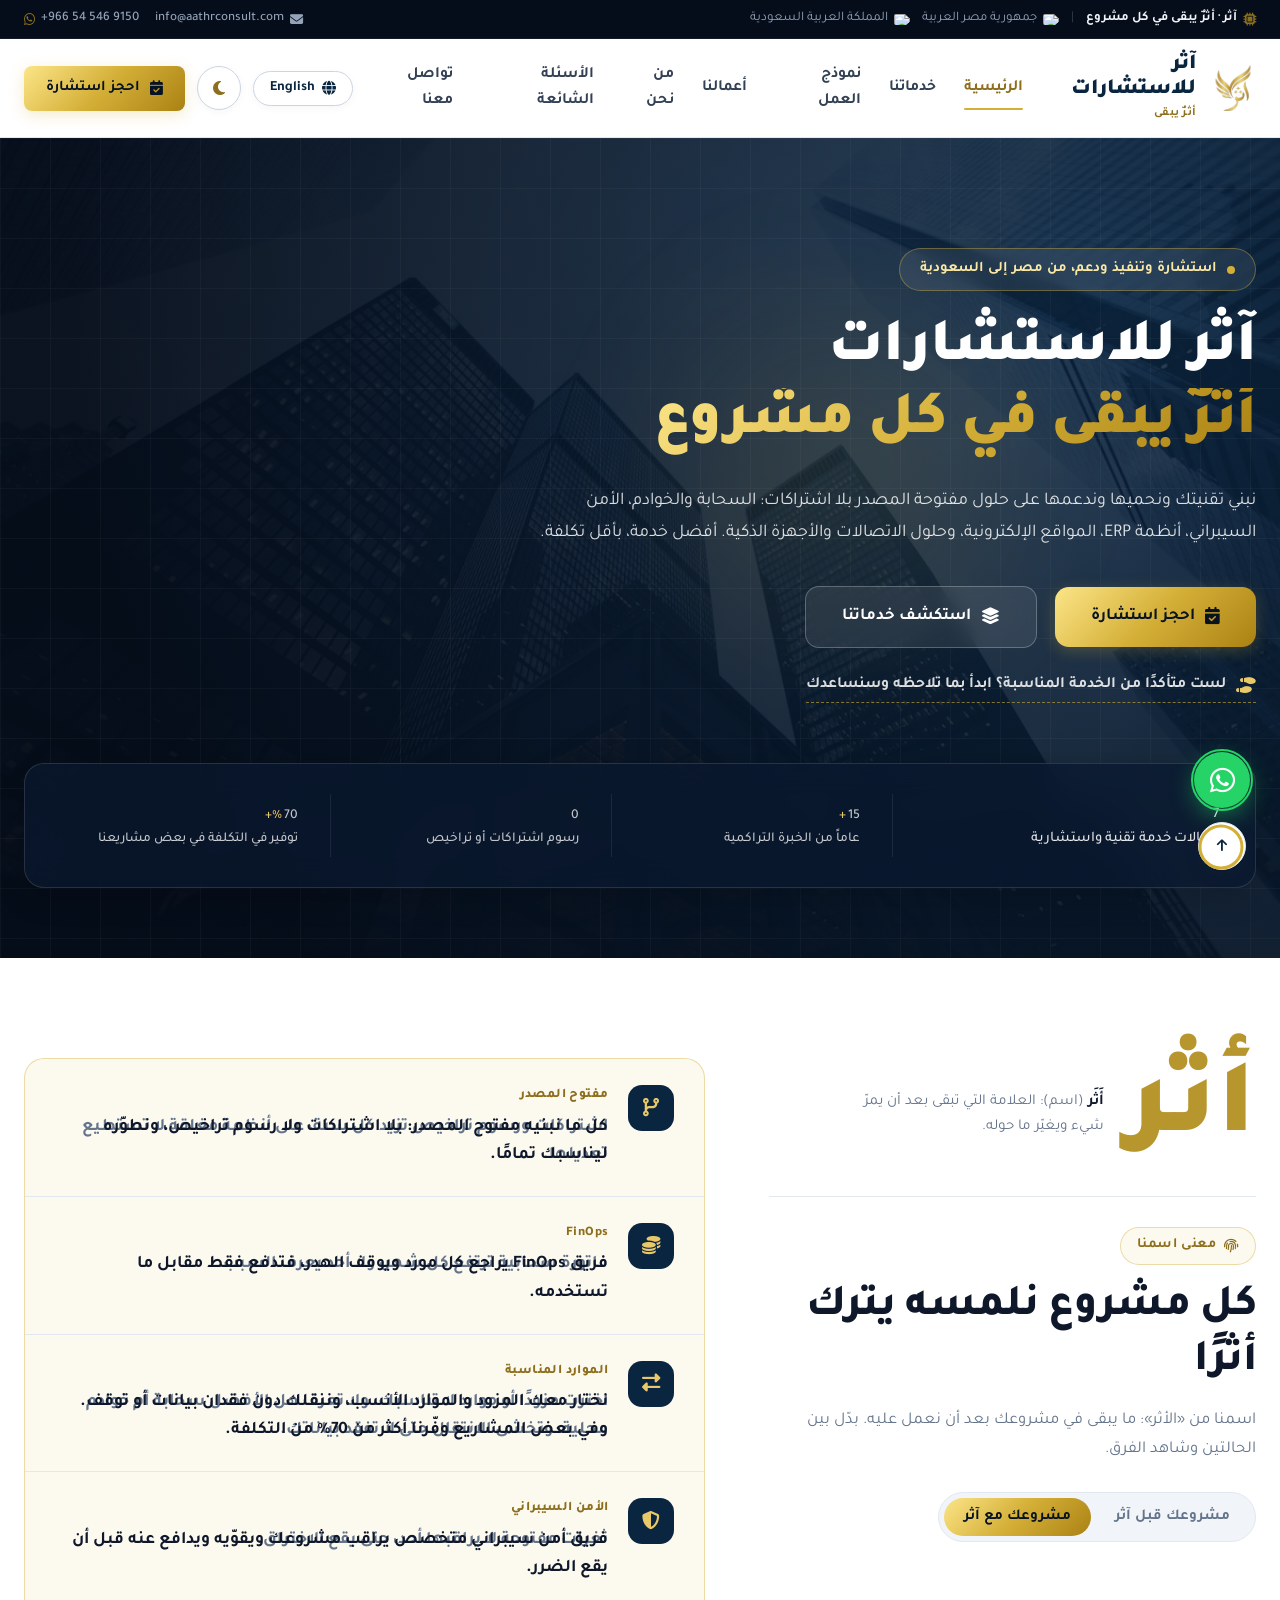
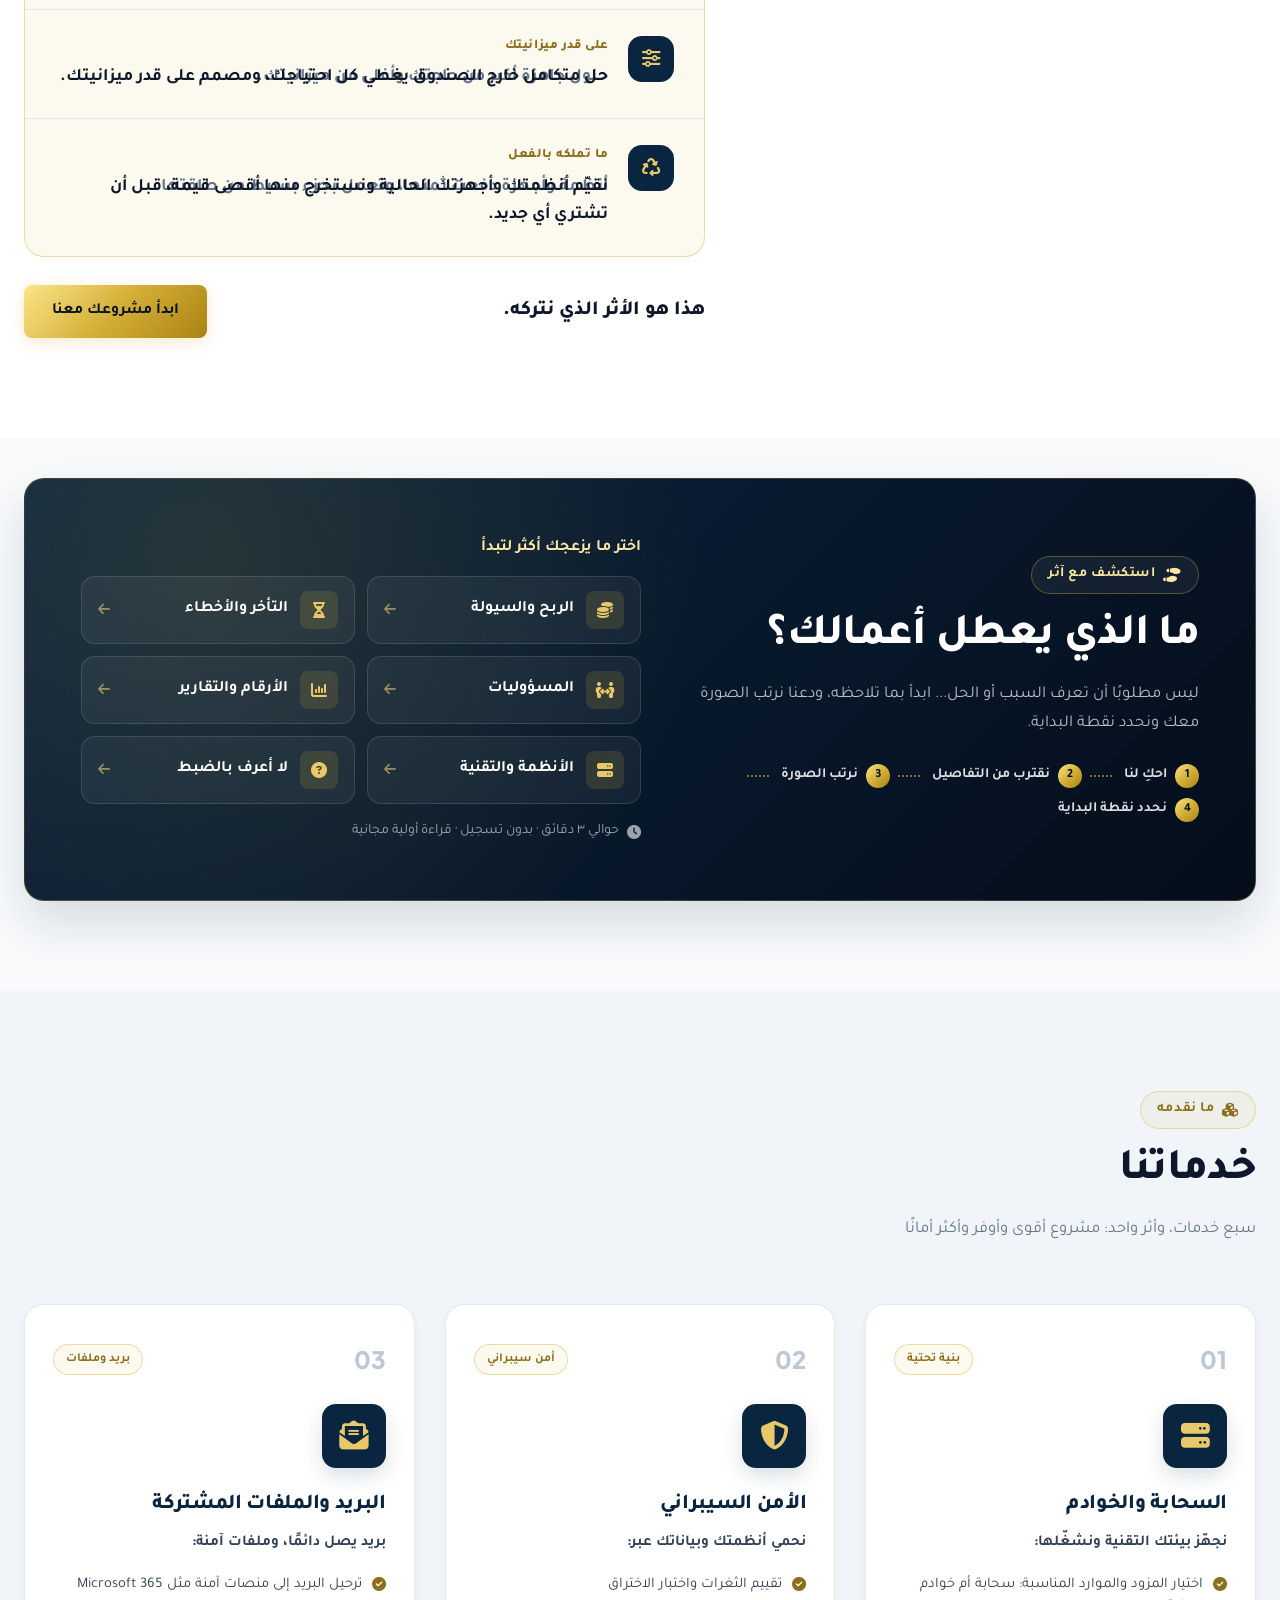
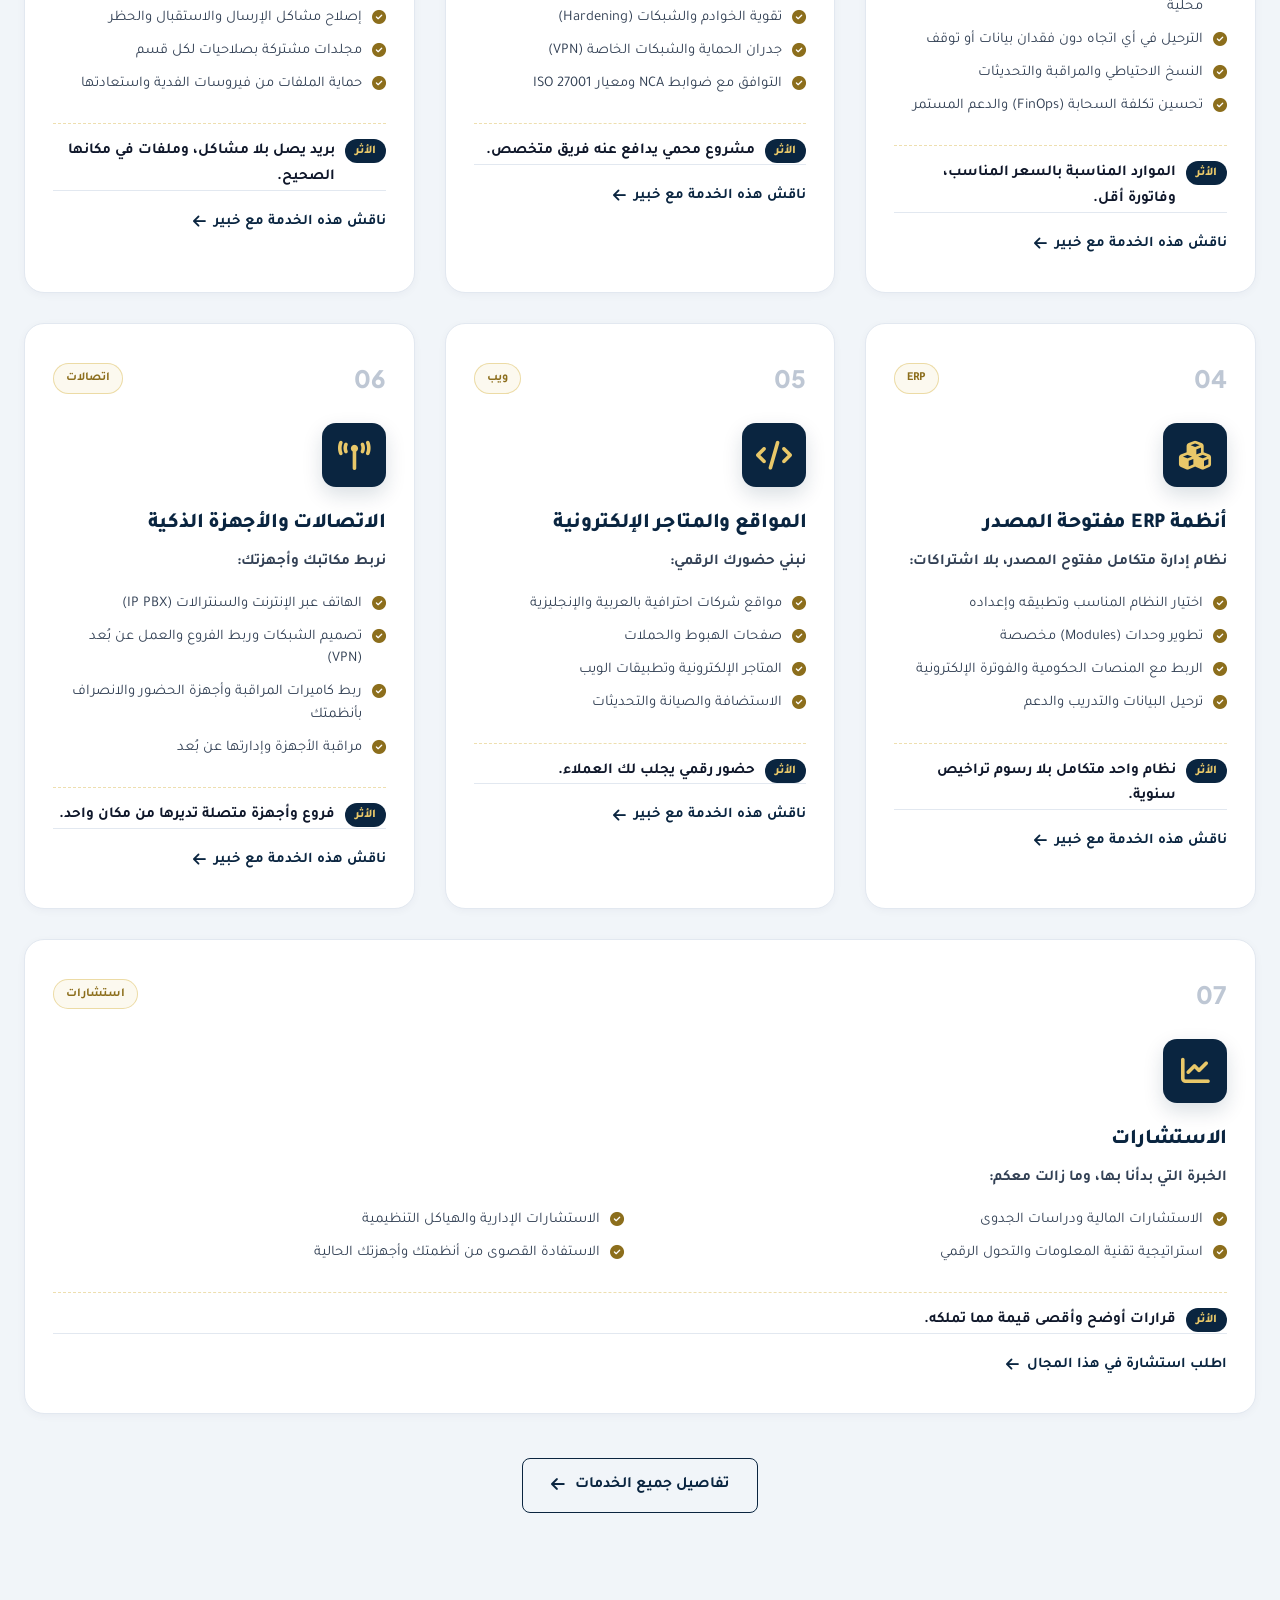
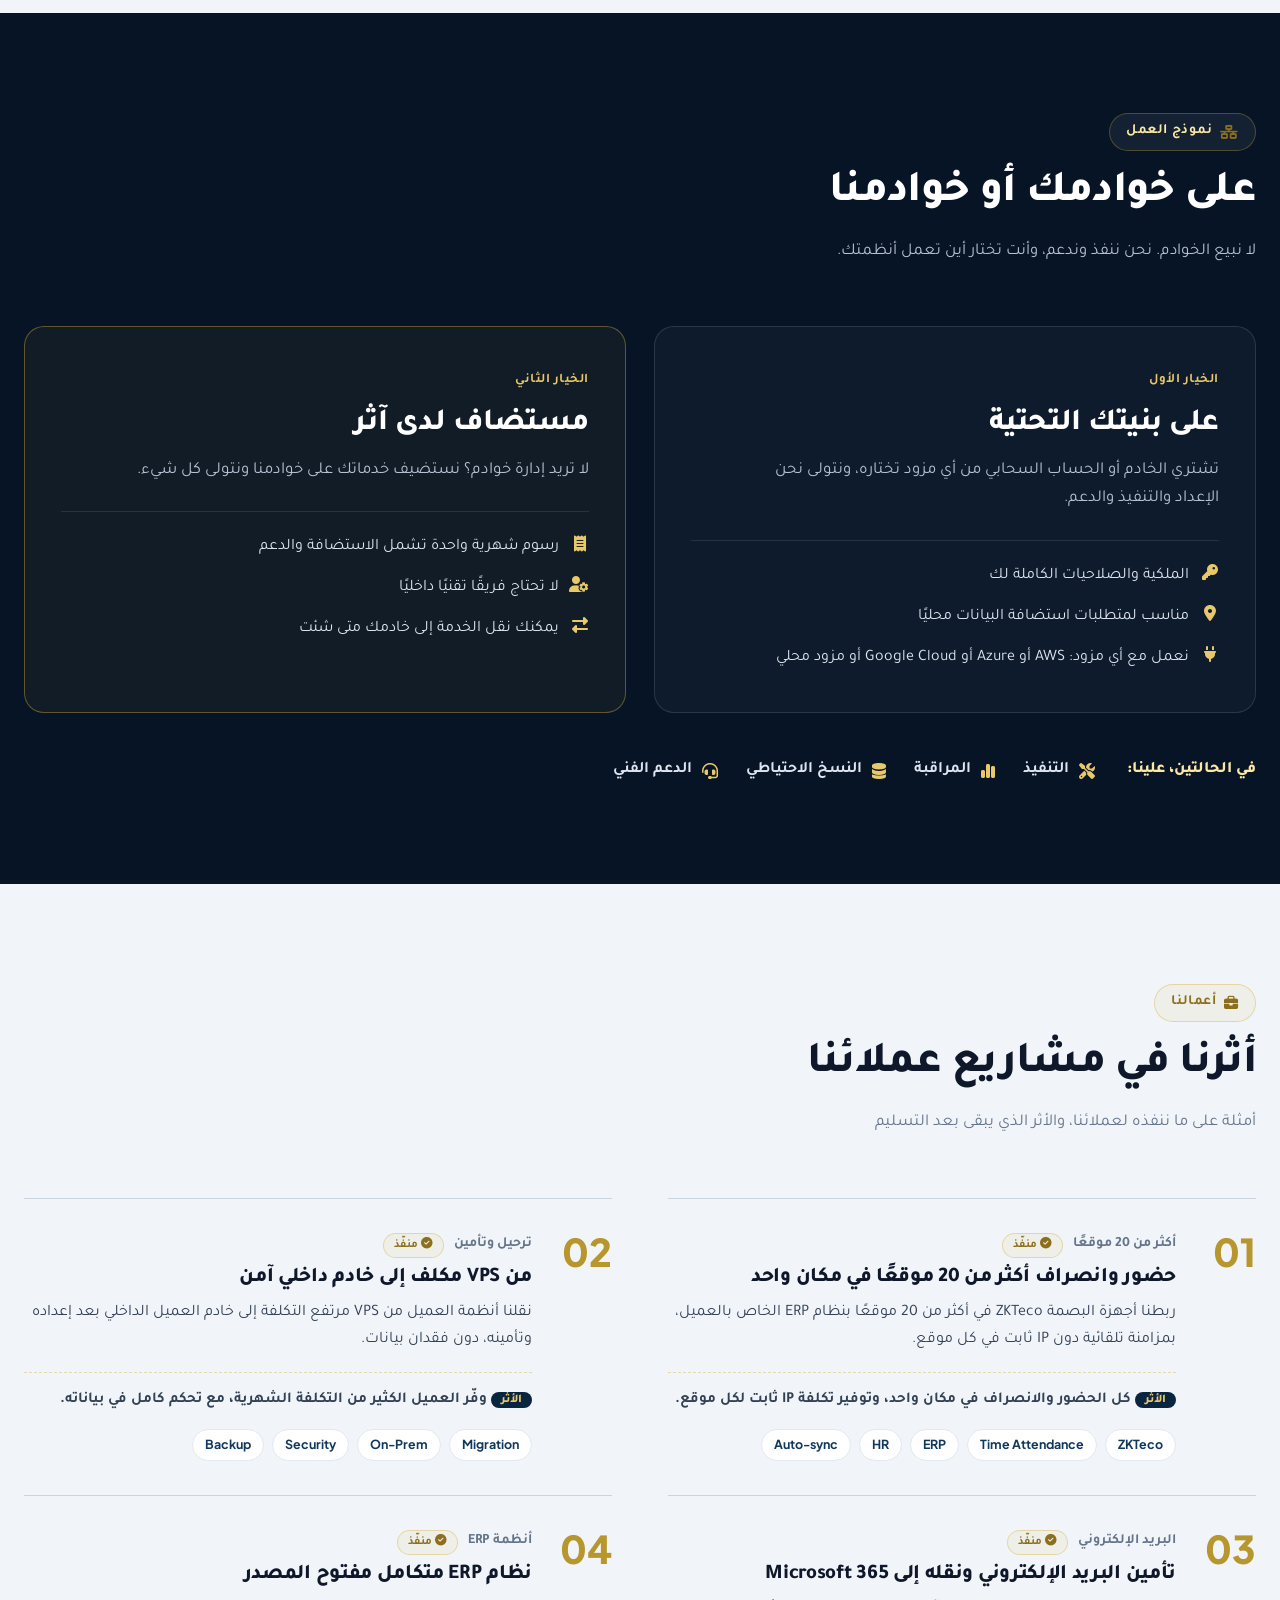
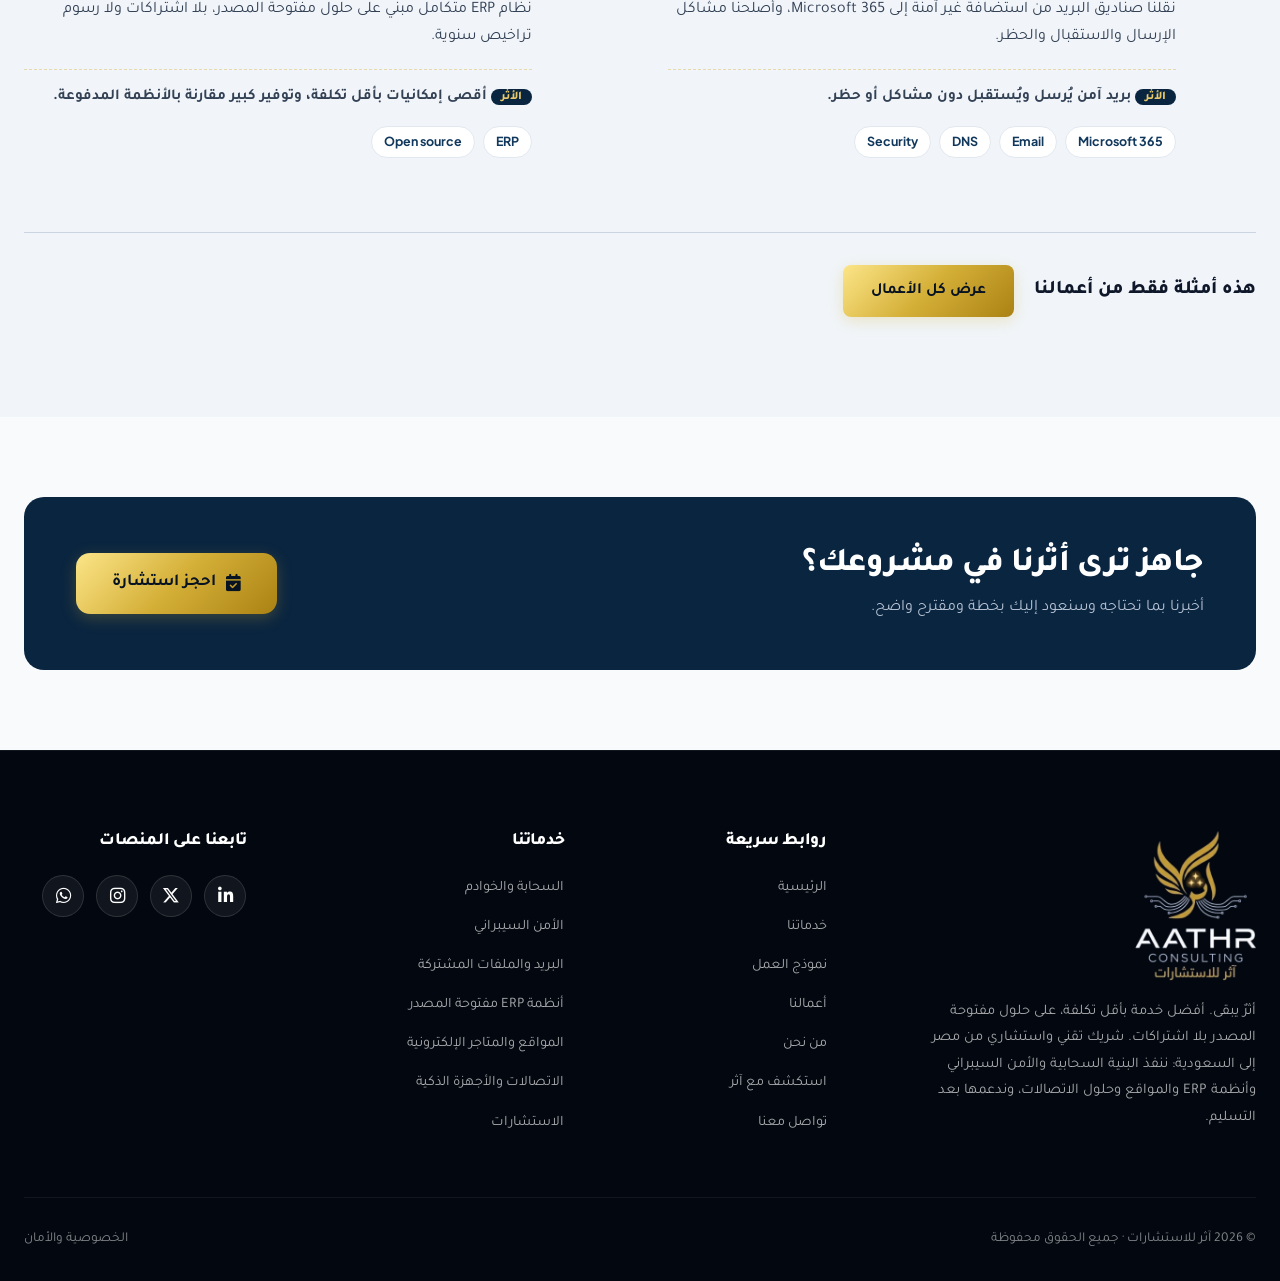
==== commit f7b9e9ff: "Mobile fixes, design docs, and content updates - Mobile: header fits at 320-430px, menu drawer no lo" ====
--- a/index.html
+++ b/index.html
@@ -5,7 +5,7 @@
     <meta charset="UTF-8">
     <meta name="viewport" content="width=device-width, initial-scale=1.0">
     <meta name="description"
-        content="آثر للاستشارات - أثرٌ يبقى: أفضل خدمة بأقل تكلفة على حلول مفتوحة المصدر بلا اشتراكات، في السعودية ومصر: السحابة والخوادم، الأمن السيبراني، أنظمة ERP مفتوحة المصدر، المواقع الإلكترونية، حلول الاتصالات والأجهزة الذكية، والاستشارات المالية والإدارية.">
+        content="آثر للاستشارات - أثرٌ يبقى: أفضل خدمة بأقل تكلفة على حلول مفتوحة المصدر بلا اشتراكات، من مصر إلى السعودية: السحابة والخوادم، الأمن السيبراني، أنظمة ERP مفتوحة المصدر، المواقع الإلكترونية، حلول الاتصالات والأجهزة الذكية، والاستشارات المالية والإدارية.">
     <meta name="keywords" content="حلول سحابية, أمن سيبراني, ERP مفتوح المصدر, Odoo, تطوير مواقع, سنترال IP, كاميرات مراقبة, استشارات, آثر للاستشارات, Aathr Consulting, Odoo Saudi Arabia, Odoo Egypt">
     <title>آثر للاستشارات | أثرٌ يبقى - Aathr, Impact that stays</title>
 
@@ -18,7 +18,7 @@
     <link rel="preload" as="image" href="assets/hero_bg.webp" type="image/webp">
 
     <!-- Preload the solid icon webfont: used above the fold (header, hero) before Font Awesome's CSS would otherwise discover it -->
-    <link rel="preload" as="font" type="font/woff2" href="https://cdnjs.cloudflare.com/ajax/libs/font-awesome/6.4.0/webfonts/fa-solid-900.woff2" crossorigin>
+    <link rel="preload" as="font" type="font/woff2" href="https://cdnjs.cloudflare.com/ajax/libs/font-awesome/6.5.2/webfonts/fa-solid-900.woff2" crossorigin>
 
     <!-- Google Fonts: Tajawal & Plus Jakarta Sans -->
     <link rel="preconnect" href="https://fonts.googleapis.com">
@@ -26,7 +26,7 @@
     <link href="https://fonts.googleapis.com/css2?family=Plus+Jakarta+Sans:wght@400;500;600;700;800&family=Tajawal:wght@400;500;700;800;900&display=swap" rel="stylesheet">
 
     <!-- Font Awesome 6.4 -->
-    <link rel="stylesheet" href="https://cdnjs.cloudflare.com/ajax/libs/font-awesome/6.4.0/css/all.min.css">
+    <link rel="stylesheet" href="https://cdnjs.cloudflare.com/ajax/libs/font-awesome/6.5.2/css/all.min.css">
 
     <!-- Main Stylesheet -->
     <link rel="stylesheet" href="style.css">
@@ -49,14 +49,14 @@
                 </span>
                 <span class="badge-separator">|</span>
                 <span class="badge-item">
+                    <img src="https://flagcdn.com/w20/eg.png" alt="Egypt" class="flag-icon-xs">
+                    <span data-lang="ar">جمهورية مصر العربية</span>
+                    <span data-lang="en" style="display: none;">Egypt</span>
+                </span>
+                <span class="badge-item">
                     <img src="https://flagcdn.com/w20/sa.png" alt="KSA" class="flag-icon-xs">
                     <span data-lang="ar">المملكة العربية السعودية</span>
                     <span data-lang="en" style="display: none;">Saudi Arabia</span>
-                </span>
-                <span class="badge-item">
-                    <img src="https://flagcdn.com/w20/eg.png" alt="Egypt" class="flag-icon-xs">
-                    <span data-lang="ar">جمهورية مصر العربية</span>
-                    <span data-lang="en" style="display: none;">Egypt</span>
                 </span>
             </div>
             <div class="announcement-direct-contact">
@@ -164,8 +164,8 @@
                 <div class="hero-content">
                     <div class="hero-pill-badge" data-reveal="fade-up">
                         <span class="pulse-dot"></span>
-                        <span data-lang="ar">من الاستشارة إلى التنفيذ والدعم، في السعودية ومصر</span>
-                        <span data-lang="en" style="display: none;">From advice to implementation and support, across KSA & Egypt</span>
+                        <span data-lang="ar">استشارة وتنفيذ ودعم، من مصر إلى السعودية</span>
+                        <span data-lang="en" style="display: none;">Advice, implementation and support, from Egypt to Saudi Arabia</span>
                     </div>
 
                     <h1 class="hero-main-title" data-reveal="fade-up" data-delay="100">
@@ -1048,10 +1048,10 @@
                 <div class="footer-brand-col">
                     <img src="assets/logo-full.png" alt="Aathr Consulting آثر للاستشارات" class="footer-brand-logo" loading="lazy">
                     <p class="footer-tagline-text" data-lang="ar">
-                        أثرٌ يبقى. أفضل خدمة بأقل تكلفة، على حلول مفتوحة المصدر بلا اشتراكات. شريك تقني واستشاري في السعودية ومصر: ننفذ البنية السحابية والأمن السيبراني وأنظمة ERP والمواقع وحلول الاتصالات، وندعمها بعد التسليم.
+                        أثرٌ يبقى. أفضل خدمة بأقل تكلفة، على حلول مفتوحة المصدر بلا اشتراكات. شريك تقني واستشاري من مصر إلى السعودية: ننفذ البنية السحابية والأمن السيبراني وأنظمة ERP والمواقع وحلول الاتصالات، وندعمها بعد التسليم.
                     </p>
                     <p class="footer-tagline-text text-ltr" data-lang="en" style="display: none;">
-                        Impact that stays. The best service at the lowest cost, on open source with no subscriptions. A technology and consulting partner in Saudi Arabia and Egypt. We implement cloud, cybersecurity, ERP, websites and communications, and support them after go-live.
+                        Impact that stays. The best service at the lowest cost, on open source with no subscriptions. A technology and consulting partner from Egypt to Saudi Arabia. We implement cloud, cybersecurity, ERP, websites and communications, and support them after go-live.
                     </p>
                 </div>
 
--- a/style.css
+++ b/style.css
@@ -3325,12 +3325,19 @@
         width: 100%;
     }
 
+    /* The sticky header (z-index 1000) is its own stacking context, so the
+       drawer inside it can only rise above the overlay if the overlay sits
+       below the header as a whole */
     .mobile-menu-overlay.active {
         position: fixed;
         inset: 0;
         background: rgba(5, 13, 26, 0.6);
         backdrop-filter: blur(4px);
-        z-index: 1001;
+        z-index: 999;
+    }
+
+    .floating-quick-hub {
+        z-index: 998;
     }
 }
 
@@ -4519,6 +4526,275 @@
     }
 }
 
+/* ── 22. MOBILE ADAPTATION ─────────────────────────────────────────────── */
+@media (max-width: 768px) {
+    /* Floating WhatsApp sits on the reading-end side so it never covers
+       the start of headings and buttons (left in Arabic, right in English) */
+    .floating-quick-hub {
+        right: auto;
+        left: 16px;
+        bottom: 16px;
+    }
+
+    body.lang-en .floating-quick-hub {
+        left: auto;
+        right: 16px;
+    }
+
+    .floating-whatsapp-btn {
+        width: 52px;
+        height: 52px;
+        font-size: 1.6rem;
+    }
+
+    /* Hero: compact 2x2 trust ribbon instead of four stacked rows */
+    .hero-stats-wrapper {
+        margin-top: 36px;
+    }
+
+    .hero-stats-grid {
+        grid-template-columns: 1fr 1fr;
+        gap: 4px 12px;
+        padding: 16px 14px;
+    }
+
+    .stat-card,
+    .stat-card:last-child {
+        padding: 10px 6px;
+        border-bottom: none;
+    }
+
+    .stat-number,
+    .stat-card--lead .stat-number {
+        font-size: 1.5rem;
+    }
+
+    .stat-info p,
+    .stat-card--lead .stat-info p {
+        font-size: 0.82rem;
+        line-height: 1.45;
+    }
+
+    /* Touch targets: 44px minimum */
+    .lang-toggle-btn,
+    .impact-switch-btn,
+    .filter-tab,
+    .btn-whatsapp-pill {
+        min-height: 44px;
+    }
+
+    .social-btn {
+        width: 44px;
+        height: 44px;
+    }
+
+    .footer-nav {
+        gap: 0;
+    }
+
+    .footer-nav a {
+        display: inline-block;
+        padding-block: 10px;
+    }
+
+    .footer-bottom-bar a {
+        display: inline-block;
+        padding-block: 10px;
+    }
+
+    .service-action-link {
+        padding-block: 10px;
+    }
+
+    .service-card-footer {
+        padding-top: 8px;
+    }
+
+    .phone-number-link {
+        white-space: nowrap;
+    }
+
+    /* Services page categories: wrap so all seven are visible, no sideways scroll */
+    .svc-nav {
+        flex-wrap: wrap;
+        justify-content: flex-start;
+        overflow-x: visible;
+        -webkit-mask-image: none;
+        mask-image: none;
+        padding: 4px 0 8px;
+    }
+
+    .svc-nav .filter-tab {
+        flex: 0 1 auto;
+        padding: 8px 14px;
+        font-size: 0.85rem;
+    }
+
+    /* Smallest labels stay readable on a phone */
+    .logo-tagline,
+    .service-category-tag,
+    .athar-tag,
+    .work-done-chip,
+    .work-case-label,
+    .country-name,
+    .trail-name {
+        font-size: 0.8rem;
+    }
+}
+
+@media (max-width: 576px) {
+    .container {
+        padding-inline: 16px;
+    }
+
+    /* Header: logo, language, theme and menu must fit in one row */
+    .header-container {
+        gap: 10px;
+    }
+
+    .logo {
+        gap: 8px;
+        min-width: 0;
+    }
+
+    .brand-logo {
+        width: 40px;
+        height: 40px;
+    }
+
+    .logo-title {
+        font-size: 1.12rem;
+        white-space: nowrap;
+    }
+
+    .header-actions {
+        gap: 8px;
+        flex-shrink: 0;
+    }
+
+    .lang-toggle-btn {
+        padding: 0 12px;
+        gap: 6px;
+    }
+
+    /* Short language label on phones; the full name returns on wider screens */
+    .lang-toggle-btn #langText {
+        display: none;
+    }
+
+    .lang-toggle-btn::after {
+        content: "EN";
+        font-size: 0.85rem;
+    }
+
+    body.lang-en .lang-toggle-btn::after {
+        content: "ع";
+        font-size: 1rem;
+    }
+
+    /* Hero: less dead space above the headline, full-width thumb-friendly buttons */
+    .hero-section {
+        min-height: auto;
+        padding: 56px 0 48px;
+    }
+
+    .hero-cta-group {
+        flex-direction: column;
+        align-items: stretch;
+        gap: 12px;
+    }
+
+    .hero-cta-group .btn {
+        width: 100%;
+    }
+
+    /* Service cards: outcome first; the full feature lists live on services.html */
+    .service-deluxe-card {
+        padding: 24px 20px;
+    }
+
+    .card-top-bar {
+        margin-bottom: 16px;
+    }
+
+    .service-icon-wrapper {
+        width: 48px;
+        height: 48px;
+        font-size: 1.35rem;
+        margin-bottom: 16px;
+    }
+
+    /* Very narrow phones (360px class): tighten the header one more step */
+    @media (max-width: 400px) {
+        .header-container,
+        .header-actions {
+            gap: 6px;
+        }
+
+        .logo {
+            gap: 6px;
+        }
+
+        .brand-logo {
+            width: 34px;
+            height: 34px;
+        }
+
+        .logo-title {
+            font-size: 0.98rem;
+        }
+
+        .lang-toggle-btn {
+            padding: 0 10px;
+        }
+    }
+
+    /* 320px phones: the logo mark alone carries the brand */
+    @media (max-width: 340px) {
+        .logo-text-group {
+            display: none;
+        }
+    }
+
+    /* Category filters (services, our work, FAQ): an even two-column grid
+       instead of ragged rows */
+    .services-filter-tabs {
+        display: grid;
+        grid-template-columns: 1fr 1fr;
+        align-items: stretch;
+        gap: 8px;
+        margin-bottom: 32px;
+    }
+
+    .services-filter-tabs .filter-tab {
+        display: flex;
+        border-radius: var(--radius-md);
+        align-items: center;
+        justify-content: center;
+        white-space: normal;
+        text-align: center;
+        line-height: 1.35;
+        padding: 8px 10px;
+        font-size: 0.85rem;
+    }
+
+    /* No hover lift inside the grid: it knocks the rows out of line */
+    .services-filter-tabs .filter-tab:hover,
+    .services-filter-tabs .filter-tab.active {
+        transform: none;
+    }
+
+    .services-filter-tabs .filter-tab:last-child:nth-child(odd) {
+        grid-column: 1 / -1;
+    }
+
+    /* The intro ends with a colon that leads into the list, so both go together */
+    .service-card-intro,
+    .service-features-list {
+        display: none;
+    }
+}
+
 /* Print / "Save as PDF": the reading only */
 @media print {
     .top-announcement-bar,
